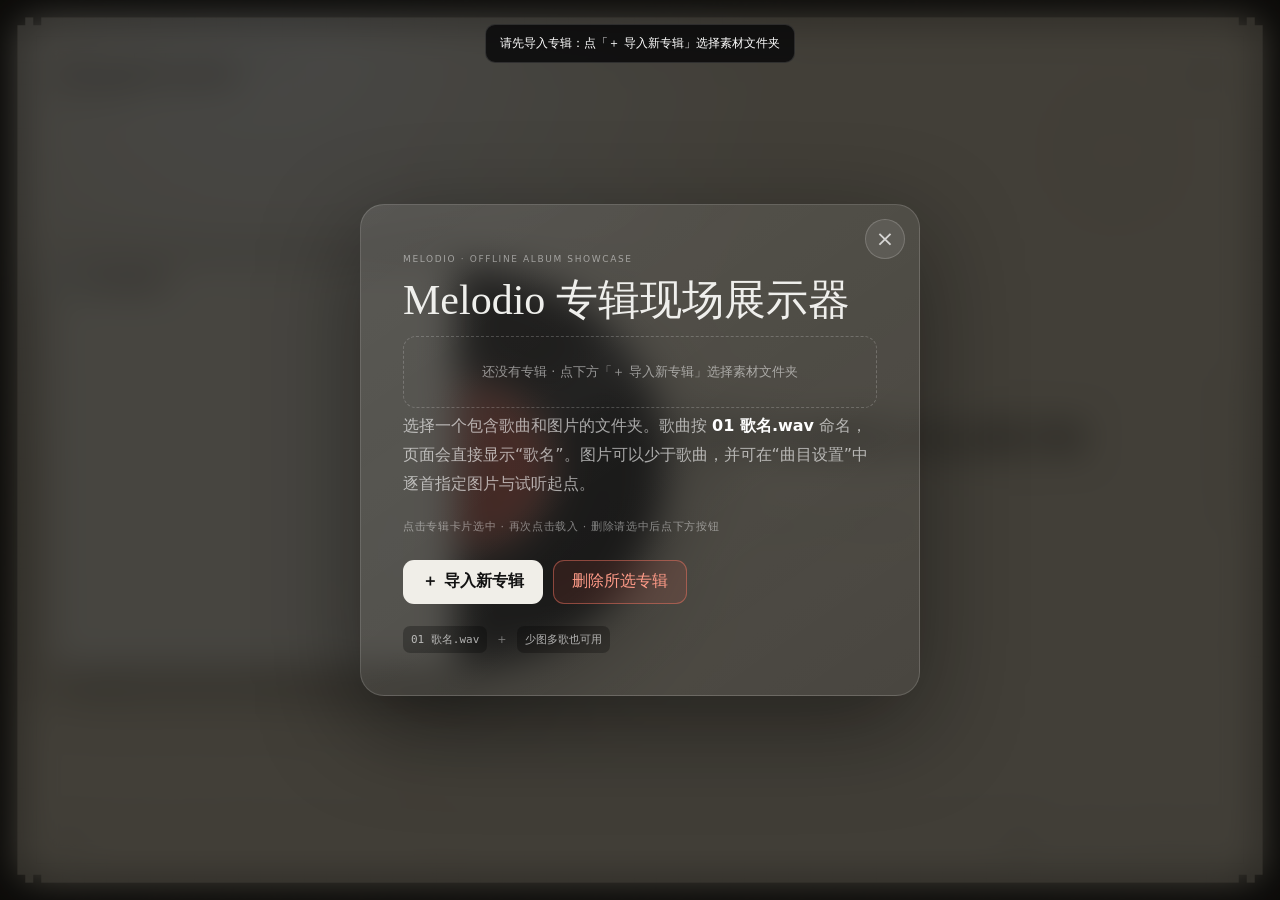
==== app/src/main/assets/www/index.html @ 20a8ea88 "v0.5.16: 项目去个人化,移除专辑名残留 - index.html 默认占位文本:錦夢痕/花漪 → UNNAMED ALBUM / TRACK 01 - web/README.md 去除《錦夢痕" ====
<!doctype html>
<html lang="zh-CN">
<head>
  <meta charset="utf-8" />
  <meta name="viewport" content="width=device-width, initial-scale=1" />
  <meta name="color-scheme" content="dark" />
  <title>Melodio · Album Showcase</title>
  <script>
    (() => {
      const params = new URLSearchParams(location.search);
      const mode = (params.get("performance") || "auto").toLowerCase();
      const android = /Android/i.test(navigator.userAgent || "");
      const enabled = mode === "1" || mode === "on" || mode === "mobile" || (mode === "auto" && android);
      document.documentElement.dataset.performance = enabled ? "mobile" : "full";
    })();
  </script>
  <link rel="stylesheet" href="styles.css" />
</head>
<body data-skin="stamp" data-clean="false">
  <main id="app" class="app" aria-live="polite">
    <canvas id="ambientCanvas" aria-hidden="true"></canvas>
    <div class="ambient-noise" aria-hidden="true"></div>
    <div class="background-image background-image-a" aria-hidden="true"></div>
    <div class="background-image background-image-b" aria-hidden="true"></div>
    <div class="background-veil" aria-hidden="true"></div>

    <section class="stage" aria-label="专辑试听舞台">
      <div class="stamp-decoration stamp-decoration-top">AIR MAIL · MUSIC ARCHIVE · 08 / 2026</div>
      <div class="stamp-decoration stamp-decoration-side">PRIVATE LISTENING COPY</div>
      <div class="film-perforation film-perforation-left" aria-hidden="true"></div>
      <div class="film-perforation film-perforation-right" aria-hidden="true"></div>
      <div class="glass-grid" aria-hidden="true"></div>
      <div id="spectrumRuler" class="spectrum-ruler" aria-hidden="true"></div>
      <div class="beat-halo" aria-hidden="true"></div>
      <div class="scan-glint" aria-hidden="true"></div>

      <header class="stage-header">
        <div class="brand-block">
          <span class="eyebrow">MELODIO · OFFLINE ALBUM SHOWCASE</span>
          <h1 id="albumTitle">UNNAMED ALBUM</h1>
          <span id="artistName" class="artist">YOUR NAME</span>
        </div>
        <div class="header-meta">
          <span id="skinName">邮票档案</span>
        </div>
      </header>

      <div class="composition">
        <div class="art-shell" id="artShell">
          <div class="vinyl-record" aria-hidden="true">
            <div class="vinyl-disc-spin">
              <div class="vinyl-grooves"></div>
              <div class="vinyl-reflection"></div>
              <div class="vinyl-label"><img id="vinylLabel" alt="" draggable="false" /></div>
              <div class="vinyl-spindle"></div>
            </div>
          </div>
          <div class="sleeve-shadow" aria-hidden="true"></div>
          <div class="art-frame art-frame-a">
            <img id="coverA" alt="当前歌曲图片" draggable="false" />
          </div>
          <div class="art-frame art-frame-b">
            <img id="coverB" alt="下一首歌曲图片" draggable="false" />
          </div>
          <div class="sleeve-edge" aria-hidden="true"></div>
          <div class="art-highlight" aria-hidden="true"></div>
          <div class="art-caption">
            <span id="archiveCode">ARCHIVE 001</span>
            <span id="imageModeText">VINYL EDITION</span>
          </div>
        </div>

        <div class="touch-album-panel" aria-label="曲目列表">
          <div class="touch-album-heading">
            <span class="touch-album-kicker">ALBUM / TRACK SELECT</span>
            <h2 id="panelAlbumTitle">UNNAMED ALBUM</h2>
            <div class="touch-now-playing">
              <span id="touchNowIndex">01</span>
              <strong id="touchNowTitle">TRACK 01</strong>
            </div>
          </div>
          <div id="trackList" class="touch-track-list" role="listbox" aria-label="点击曲目切换歌曲"></div>
          <div class="touch-hint">点按曲目播放 · 左右滑动封面切歌 · 点按封面暂停/继续</div>

          <div class="legacy-track-copy" aria-hidden="true">
            <span id="trackIndex">01</span><span id="trackTotal">/ 05</span>
            <span id="trackKicker">LISTENING FRAGMENT</span>
            <span id="trackTitle">TRACK 01</span><span id="trackSubtitle"></span>
            <span id="nextTrackTitle">花延奏</span>
          </div>
        </div>
      </div>

      <footer class="stage-footer">
        <div class="progress-block">
          <div class="progress-track"><i id="progressFill"></i></div>
          <div class="time-row">
            <span id="currentTime">00:00</span>
            <span id="durationTime">00:00</span>
          </div>
        </div>
        <div class="footer-note" id="footerNote">PRESS → TO CHANGE TRACK</div>
      </footer>
    </section>

    <!-- 左下/右下隐形热区：点击显隐底部控制面板 -->
    <button id="dockToggleLeft" class="dock-corner dock-corner-left" type="button" aria-label="显示控制面板"></button>
    <button id="dockToggleRight" class="dock-corner dock-corner-right" type="button" aria-label="显示控制面板"></button>

    <aside class="control-dock" aria-label="控制面板">
      <div class="control-row primary-controls">
        <button id="prevBtn" type="button" title="上一首（←）">←</button>
        <button id="playBtn" class="play-button" type="button" title="播放 / 暂停（空格）">PLAY</button>
        <button id="nextBtn" type="button" title="下一首（→）">→</button>
      </div>
      <div class="control-row skin-controls" role="group" aria-label="视觉皮肤">
        <button type="button" data-set-skin="stamp" class="active">邮票档案</button>
        <button type="button" data-set-skin="film">夜航胶片</button>
        <button type="button" data-set-skin="glass">玻璃潮汐</button>
      </div>
      <div class="control-row utility-controls">
        <button id="albumOverviewBtn" type="button">专辑</button>
        <button id="loadFolderBtn" type="button">选择素材文件夹</button>
        <button id="mappingBtn" type="button">曲目设置 G</button>
        <button id="motionBtn" type="button">动效：丰富 M</button>
        <button id="cleanBtn" type="button">干净模式 H</button>
      </div>
      <div class="shortcut-help">
        <span>空格 播放</span><span>← / → 切歌</span><span>↑ / ↓ 换皮肤</span><span>G 曲目设置</span><span>M 动效强度</span><span>H 隐藏控制</span>
      </div>
    </aside>

    <section id="welcome" class="welcome-panel" aria-labelledby="welcomeTitle">
      <div class="welcome-card">
        <button id="welcomeCloseBtn" class="welcome-close" type="button" aria-label="关闭">×</button>
        <span class="welcome-eyebrow">MELODIO · OFFLINE ALBUM SHOWCASE</span>
        <h2 id="welcomeTitle">Melodio 专辑现场展示器</h2>
        <div id="albumPicker" class="album-picker"></div>
        <p>选择一个包含歌曲和图片的文件夹。歌曲按 <b>01 歌名.wav</b> 命名，页面会直接显示“歌名”。图片可以少于歌曲，并可在“曲目设置”中逐首指定图片与试听起点。</p>
        <div class="album-hint">点击专辑卡片选中 · 再次点击载入 · 删除请选中后点下方按钮</div>
        <div class="welcome-actions">
          <button id="welcomeFolderBtn" class="primary" type="button">＋ 导入新专辑</button>
          <button id="welcomeDeleteBtn" class="danger" type="button">删除所选专辑</button>
        </div>
        <div class="format-tip">
          <code>01 歌名.wav</code><span>+</span><code>少图多歌也可用</code>
        </div>
      </div>
    </section>


    <section id="mappingPanel" class="mapping-panel" aria-hidden="true" aria-labelledby="mappingTitle">
      <div class="mapping-card">
        <header class="mapping-header">
          <div>
            <span class="mapping-eyebrow">TRACK · ARTWORK · START POINT</span>
            <h2 id="mappingTitle">曲目与试听起点</h2>
            <p>歌名固定读取音频文件名：<code>01 歌名.wav</code> → <b>歌名</b>。可逐首指定图片，并拖动“试听起点”决定切歌后从哪里开始播放。</p>
          </div>
          <button id="mappingCloseBtn" class="mapping-close" type="button" aria-label="关闭映射面板">×</button>
        </header>
        <div id="mappingList" class="mapping-list"></div>
        <footer class="mapping-footer">
          <button id="autoMapBtn" type="button">按连续章节自动分配</button>
          <button id="resetStartsBtn" type="button">全部起点归零</button>
          <span>快捷键 G 打开 / 关闭</span>
        </footer>
      </div>
    </section>
    <div id="dropOverlay" class="drop-overlay" aria-hidden="true">
      <strong>放下歌曲与图片文件</strong>
      <span>网页会按文件名前缀自动配对</span>
    </div>

    <div id="toast" class="toast" role="status"></div>
    <input id="folderInput" type="file" webkitdirectory directory multiple hidden />
    <audio id="audioA" preload="auto"></audio>
    <audio id="audioB" preload="auto"></audio>
    <audio id="previewAudio" preload="metadata"></audio>
  </main>

  <script src="app.js"></script>
</body>
</html>
---- app/src/main/assets/www/styles.css ----
:root {
  --energy: .16;
  --low: .12;
  --mid: .10;
  --high: .08;
  --accent: #c94f3d;
  --ink: #1f1c18;
  --muted: rgba(31, 28, 24, .58);
  --surface: #e8ddc7;
  --surface-2: #f4ecdc;
  --line: rgba(31, 28, 24, .26);
  --shadow: 0 28px 90px rgba(17, 12, 8, .34);
  --stage-pad: clamp(24px, 3.5vw, 64px);
  --ui-font: Inter, ui-sans-serif, system-ui, -apple-system, BlinkMacSystemFont, "Segoe UI", sans-serif;
  --display-font: "Times New Roman", "Songti SC", serif;
}

* { box-sizing: border-box; }
html, body { width: 100%; height: 100%; margin: 0; overflow: hidden; }
body {
  font-family: var(--ui-font);
  background: #0d0c0b;
  color: var(--ink);
  user-select: none;
}
button, input { font: inherit; }
button { -webkit-tap-highlight-color: transparent; }

.app {
  position: relative;
  width: 100vw;
  height: 100vh;
  min-width: 820px;
  min-height: 540px;
  overflow: hidden;
  isolation: isolate;
}

#ambientCanvas,
.background-image,
.background-veil,
.ambient-noise {
  position: absolute;
  inset: 0;
  width: 100%;
  height: 100%;
}
#ambientCanvas { z-index: -2; opacity: .72; }
.background-image {
  z-index: -5;
  background-position: center;
  background-size: cover;
  filter: blur(54px) saturate(.72);
  transform: scale(1.16);
  opacity: .4;
  transition: opacity 850ms ease, transform 7s ease;
}
.background-image-b { opacity: 0; }
.background-image.is-active { opacity: .42; transform: scale(1.11); }
.background-veil { z-index: -3; background: rgba(17, 12, 8, .56); }
.ambient-noise {
  z-index: 20;
  pointer-events: none;
  opacity: .055;
  mix-blend-mode: multiply;
  background-image: url("data:image/svg+xml,%3Csvg viewBox='0 0 180 180' xmlns='http://www.w3.org/2000/svg'%3E%3Cfilter id='n'%3E%3CfeTurbulence type='fractalNoise' baseFrequency='.9' numOctaves='4' stitchTiles='stitch'/%3E%3C/filter%3E%3Crect width='100%25' height='100%25' filter='url(%23n)' opacity='.8'/%3E%3C/svg%3E");
}

.stage {
  position: absolute;
  inset: clamp(16px, 2vw, 30px);
  display: grid;
  grid-template-rows: auto 1fr auto;
  padding: var(--stage-pad);
  overflow: hidden;
  box-shadow: var(--shadow);
  transition: background 600ms ease, color 600ms ease, border 600ms ease, clip-path 600ms ease;
}
.stage::before,
.stage::after {
  content: "";
  position: absolute;
  pointer-events: none;
}

.stage-header,
.stage-footer,
.composition { position: relative; z-index: 4; }
.stage-header {
  display: flex;
  align-items: flex-start;
  justify-content: space-between;
  gap: 24px;
}
.brand-block { display: grid; gap: 4px; }
.eyebrow,
.artist,
.header-meta,
.track-label,
.track-kicker,
.next-track-preview span,
.art-caption,
.footer-note {
  text-transform: uppercase;
  letter-spacing: .16em;
}
.eyebrow { font-size: 10px; opacity: .58; }
.brand-block h1 {
  margin: 0;
  font: 600 clamp(22px, 2.5vw, 40px)/1 var(--display-font);
  letter-spacing: -.02em;
}
.artist { font-size: 10px; opacity: .66; }
.header-meta {
  display: flex;
  gap: 18px;
  align-items: center;
  font-size: 10px;
  opacity: .7;
}

.composition {
  min-height: 0;
  display: grid;
  grid-template-columns: minmax(380px, 1.1fr) minmax(300px, .9fr);
  align-items: center;
  gap: clamp(36px, 5vw, 88px);
  padding: clamp(24px, 4vh, 56px) 0;
}

.art-shell {
  position: relative;
  width: min(56vh, 44vw);
  max-width: 720px;
  aspect-ratio: 1 / 1;
  justify-self: center;
  perspective: 1200px;
}
.art-frame {
  position: absolute;
  inset: 0;
  overflow: hidden;
  will-change: transform, opacity, filter;
  transform-origin: center;
}
.art-frame img {
  width: 100%;
  height: 100%;
  display: block;
  object-fit: cover;
  transform: scale(calc(1.02 + var(--low) * .055));
  transition: transform 7s cubic-bezier(.2,.7,.2,1), filter 800ms ease;
}
.art-frame-b { opacity: 0; pointer-events: none; }
.art-frame-a { opacity: 1; }
.art-highlight {
  position: absolute;
  inset: -3%;
  pointer-events: none;
  opacity: calc(.08 + var(--high) * .35);
}
.art-caption {
  position: absolute;
  left: 0;
  right: 0;
  bottom: -28px;
  display: flex;
  justify-content: space-between;
  font-size: 9px;
  opacity: .58;
}

.track-copy {
  align-self: center;
  display: grid;
  gap: clamp(20px, 3vh, 40px);
  max-width: 620px;
}
.track-index-wrap {
  display: flex;
  align-items: baseline;
  gap: 8px;
}
.track-label { font-size: 10px; opacity: .55; }
.track-index-wrap strong {
  font: 400 clamp(60px, 7vw, 118px)/.8 var(--display-font);
  letter-spacing: -.07em;
}
.track-index-wrap > span:last-child { font-size: 13px; opacity: .4; }
.track-text-stack { display: grid; gap: 12px; }
.track-kicker { font-size: 10px; opacity: .5; }
.track-copy h2 {
  margin: 0;
  max-width: 12ch;
  font: 500 clamp(34px, 4.6vw, 76px)/.94 var(--display-font);
  letter-spacing: -.045em;
  text-wrap: balance;
}
.track-copy p {
  margin: 0;
  max-width: 42ch;
  font-size: clamp(12px, 1.15vw, 17px);
  line-height: 1.75;
  opacity: .62;
}
.next-track-preview {
  display: grid;
  gap: 7px;
  padding-top: 18px;
  border-top: 1px solid var(--line);
}
.next-track-preview span { font-size: 9px; opacity: .45; }
.next-track-preview strong { font-size: 12px; letter-spacing: .04em; font-weight: 500; opacity: .75; }

.stage-footer {
  display: grid;
  grid-template-columns: minmax(240px, 1fr) auto;
  align-items: end;
  gap: 28px;
}
.progress-track {
  position: relative;
  /* 全局 box-sizing 是 border-box，这里必须改回 content-box，
     否则 height 1px + padding 26px 会把内容区压成 0，轨道和进度线都不渲染 */
  box-sizing: content-box;
  height: 1px; /* v0.5.8 加粗到 3px，现还原为最初 1px 细线（观感） */
  background: var(--track, rgba(255,255,255,.22));
  overflow: visible;
  /* 触摸/点击热区保持 27px(上下各 13px)，只影响交互不影响观感 */
  padding: 13px 0;
  margin: -13px 0;
  background-clip: content-box;
  touch-action: none;
  cursor: pointer;
}
.progress-track i {
  position: relative;
  display: block;
  width: 0;
  height: 100%;
  background: var(--accent);
  transition: width 120ms linear;
}
.progress-track i::after {
  content: "";
  position: absolute;
  right: -5px;
  top: 50%;
  transform: translateY(-50%);
  width: 11px;
  height: 11px;
  border-radius: 50%;
  background: var(--accent);
  box-shadow: 0 0 0 2px rgba(0,0,0,.4), 0 0 12px rgba(0,0,0,.45);
  /* 末端指针默认隐藏，仅按下/拖动进度条时显示 */
  opacity: 0;
  transition: opacity 150ms ease;
}
.progress-track.is-scrubbing i::after { opacity: 1; }
.progress-track.is-scrubbing i { transition: none; }
.time-row {
  display: flex;
  justify-content: space-between;
  margin-top: 8px;
  font: 11px/1 ui-monospace, SFMono-Regular, Consolas, monospace;
  opacity: .72;
}
.footer-note { font-size: 9px; opacity: .48; }

.stamp-decoration,
.film-perforation,
.glass-grid { display: none; }

/* ─────────────────────────────────────────────
   SKIN 01 · 邮票档案
   ───────────────────────────────────────────── */
body[data-skin="stamp"] {
  --accent: #b94a39;
  --ink: #252019;
  --muted: rgba(37,32,25,.58);
  --surface: #dfd1b8;
  --surface-2: #f1e8d7;
  --line: rgba(37,32,25,.25);
  --track: rgba(60,45,25,.32);
  --display-font: Georgia, "Songti SC", "Times New Roman", serif;
}
body[data-skin="stamp"] .stage {
  background:
    linear-gradient(90deg, rgba(74,55,34,.035) 1px, transparent 1px),
    linear-gradient(rgba(74,55,34,.035) 1px, transparent 1px),
    radial-gradient(circle at 20% 0%, rgba(255,255,255,.7), transparent 40%),
    var(--surface);
  background-size: 22px 22px, 22px 22px, auto, auto;
  border: 1px solid rgba(68,53,33,.24);
  clip-path: polygon(0 8px, 8px 8px, 8px 0, 16px 0, 16px 8px, 24px 8px, 24px 0, calc(100% - 24px) 0, calc(100% - 24px) 8px, calc(100% - 16px) 8px, calc(100% - 16px) 0, calc(100% - 8px) 0, calc(100% - 8px) 8px, 100% 8px, 100% calc(100% - 8px), calc(100% - 8px) calc(100% - 8px), calc(100% - 8px) 100%, calc(100% - 16px) 100%, calc(100% - 16px) calc(100% - 8px), calc(100% - 24px) calc(100% - 8px), calc(100% - 24px) 100%, 24px 100%, 24px calc(100% - 8px), 16px calc(100% - 8px), 16px 100%, 8px 100%, 8px calc(100% - 8px), 0 calc(100% - 8px));
}
body[data-skin="stamp"] .stage::before {
  inset: 18px;
  border: 1px solid rgba(37,32,25,.18);
}
body[data-skin="stamp"] .stage::after {
  width: 88px;
  height: 88px;
  right: 8%;
  top: 10%;
  border: 2px solid rgba(185,74,57,.5);
  border-radius: 50%;
  box-shadow: 0 0 0 7px var(--surface), 0 0 0 9px rgba(185,74,57,.24);
  opacity: .7;
  transform: rotate(-11deg);
}
body[data-skin="stamp"] .stamp-decoration { display: block; position: absolute; z-index: 3; font-size: 8px; letter-spacing: .2em; opacity: .36; }
body[data-skin="stamp"] .stamp-decoration-top { top: 29px; left: 50%; transform: translateX(-50%); }
body[data-skin="stamp"] .stamp-decoration-side { right: 25px; top: 50%; writing-mode: vertical-rl; transform: translateY(-50%); }
body[data-skin="stamp"] .art-shell { transform: rotate(-1.2deg); }
body[data-skin="stamp"] .art-frame {
  padding: clamp(12px, 1.2vw, 22px);
  background: var(--surface-2);
  box-shadow: 0 18px 48px rgba(51,39,25,.22), inset 0 0 0 1px rgba(37,32,25,.15);
}
body[data-skin="stamp"] .art-frame::before {
  content: "";
  position: absolute;
  inset: 6px;
  border: 1px dashed rgba(37,32,25,.25);
  pointer-events: none;
}
body[data-skin="stamp"] .art-highlight {
  background: linear-gradient(120deg, transparent 30%, rgba(255,255,255,.35) 50%, transparent 72%);
  transform: translateX(calc(-55% + var(--high) * 24%));
}
body[data-skin="stamp"] .track-index-wrap strong { color: var(--accent); }
body[data-skin="stamp"] .track-copy h2 { text-shadow: 0 1px 0 rgba(255,255,255,.45); }
body[data-skin="stamp"] .background-veil { background: rgba(31,23,15,.62); }

/* ─────────────────────────────────────────────
   SKIN 02 · 夜航胶片
   ───────────────────────────────────────────── */
body[data-skin="film"] {
  --accent: #f2b36b;
  --ink: #f4efe7;
  --muted: rgba(244,239,231,.58);
  --surface: #11100f;
  --surface-2: #191715;
  --line: rgba(244,239,231,.2);
  --track: rgba(255,255,255,.28);
  --display-font: "Arial Narrow", "Helvetica Neue", Arial, sans-serif;
}
body[data-skin="film"] .stage {
  background:
    radial-gradient(circle at 18% 22%, rgba(240,149,73,.10), transparent 30%),
    radial-gradient(circle at 85% 80%, rgba(92,119,153,.10), transparent 35%),
    #0e0d0c;
  border: 1px solid rgba(255,255,255,.12);
}
body[data-skin="film"] .stage::before {
  inset: 0;
  background: linear-gradient(90deg, rgba(255,152,70,.08), transparent 16%, transparent 84%, rgba(88,125,170,.08));
  mix-blend-mode: screen;
}
body[data-skin="film"] .stage::after {
  inset: 14px;
  border: 1px solid rgba(255,255,255,.07);
}
body[data-skin="film"] .film-perforation { display: block; position: absolute; top: 0; bottom: 0; width: 22px; opacity: .28; z-index: 2; background: radial-gradient(ellipse 7px 11px at center, transparent 45%, rgba(255,255,255,.65) 48%, rgba(255,255,255,.65) 68%, transparent 71%) center top / 22px 38px repeat-y; }
body[data-skin="film"] .film-perforation-left { left: 8px; }
body[data-skin="film"] .film-perforation-right { right: 8px; }
body[data-skin="film"] .composition { grid-template-columns: minmax(420px, 1.25fr) minmax(280px, .75fr); }
body[data-skin="film"] .art-shell { width: min(62vh, 51vw); aspect-ratio: 4 / 3; }
body[data-skin="film"] .art-frame {
  background: #090909;
  padding: 9px;
  border: 1px solid rgba(255,255,255,.16);
  box-shadow: 0 28px 110px rgba(0,0,0,.65);
}
body[data-skin="film"] .art-frame::after {
  content: "";
  position: absolute;
  inset: 9px;
  box-shadow: inset 0 0 80px rgba(0,0,0,.5);
  pointer-events: none;
}
body[data-skin="film"] .art-frame img { filter: contrast(1.04) saturate(.78) sepia(.08); }
body[data-skin="film"] .art-highlight {
  background: radial-gradient(circle at calc(15% + var(--mid) * 40%) 20%, rgba(255,189,110,.28), transparent 28%);
  mix-blend-mode: screen;
}
body[data-skin="film"] .brand-block h1,
body[data-skin="film"] .track-copy h2 { text-transform: uppercase; font-weight: 700; letter-spacing: -.055em; }
body[data-skin="film"] .track-copy h2 { max-width: 9ch; }
body[data-skin="film"] .track-index-wrap strong { color: transparent; -webkit-text-stroke: 1px rgba(244,239,231,.55); }
body[data-skin="film"] .track-kicker { color: var(--accent); opacity: .9; }
body[data-skin="film"] .background-image { filter: blur(72px) saturate(.7) brightness(.45); opacity: .32; }
body[data-skin="film"] .background-veil { background: rgba(0,0,0,.68); }
body[data-skin="film"] .ambient-noise { mix-blend-mode: screen; opacity: .075; }

/* ─────────────────────────────────────────────
   SKIN 03 · 玻璃潮汐
   ───────────────────────────────────────────── */
body[data-skin="glass"] {
  --accent: #bce7df;
  --ink: #edf6f6;
  --muted: rgba(237,246,246,.58);
  --surface: #101820;
  --surface-2: rgba(255,255,255,.08);
  --line: rgba(220,245,245,.18);
  --track: rgba(220,245,245,.28);
  --display-font: "Helvetica Neue", "PingFang SC", Arial, sans-serif;
}
body[data-skin="glass"] .stage {
  background:
    radial-gradient(circle at 18% 12%, rgba(95,196,191,.16), transparent 33%),
    radial-gradient(circle at 78% 85%, rgba(129,98,190,.18), transparent 34%),
    linear-gradient(135deg, rgba(11,21,29,.90), rgba(15,19,35,.86));
  border: 1px solid rgba(220,245,245,.16);
  border-radius: 26px;
  backdrop-filter: blur(26px) saturate(1.2);
}
body[data-skin="glass"] .stage::before {
  inset: 0;
  border-radius: 26px;
  background: linear-gradient(135deg, rgba(255,255,255,.15), transparent 21%, transparent 70%, rgba(173,131,255,.08));
  mask: linear-gradient(#000, transparent 45%);
}
body[data-skin="glass"] .stage::after {
  width: 43vw;
  height: 43vw;
  left: -14vw;
  bottom: -28vw;
  border: 1px solid rgba(188,231,223,.14);
  border-radius: 50%;
  box-shadow: 0 0 0 5vw rgba(188,231,223,.025), 0 0 0 10vw rgba(188,231,223,.018), 0 0 0 15vw rgba(188,231,223,.012);
  transform: scale(calc(1 + var(--low) * .08));
}
body[data-skin="glass"] .glass-grid {
  display: block;
  position: absolute;
  inset: 0;
  z-index: 1;
  opacity: .2;
  background-image: linear-gradient(rgba(220,245,245,.08) 1px, transparent 1px), linear-gradient(90deg, rgba(220,245,245,.08) 1px, transparent 1px);
  background-size: 54px 54px;
  mask-image: radial-gradient(circle at 60% 50%, #000, transparent 75%);
}
body[data-skin="glass"] .composition { grid-template-columns: minmax(360px, .95fr) minmax(360px, 1.05fr); }
body[data-skin="glass"] .art-shell { width: min(54vh, 41vw); }
body[data-skin="glass"] .art-frame {
  border-radius: 30px;
  padding: 12px;
  background: rgba(255,255,255,.075);
  border: 1px solid rgba(255,255,255,.18);
  box-shadow: 0 34px 120px rgba(0,0,0,.38), inset 0 1px 0 rgba(255,255,255,.18);
  backdrop-filter: blur(18px);
  transform: rotateY(-4deg) rotateX(2deg);
}
body[data-skin="glass"] .art-frame img { border-radius: 22px; filter: saturate(.92) contrast(1.02); }
body[data-skin="glass"] .art-highlight {
  border-radius: 30px;
  background: linear-gradient(120deg, transparent 26%, rgba(255,255,255,.18) 43%, transparent 58%), radial-gradient(circle at 20% 20%, rgba(108,227,212,.22), transparent 34%);
  transform: translateX(calc(-35% + var(--high) * 30%));
  mix-blend-mode: screen;
}
body[data-skin="glass"] .track-index-wrap strong { font-weight: 200; color: var(--accent); }
body[data-skin="glass"] .track-copy h2 { font-weight: 220; max-width: 11ch; }
body[data-skin="glass"] .track-kicker { color: var(--accent); opacity: .76; }
body[data-skin="glass"] .background-image { filter: blur(62px) saturate(1.25) brightness(.62); opacity: .54; }
body[data-skin="glass"] .background-veil { background: linear-gradient(130deg, rgba(3,13,17,.68), rgba(10,8,26,.58)); }
body[data-skin="glass"] .ambient-noise { opacity: .03; mix-blend-mode: screen; }

/* Track transitions */
body.is-transitioning .art-frame-a { animation: artOut 780ms cubic-bezier(.4,0,.2,1) forwards; }
body.is-transitioning .art-frame-b { animation: artIn 780ms cubic-bezier(.2,.7,.15,1) forwards; }
body.is-transitioning .track-copy { animation: copySwap 780ms ease both; }
body[data-skin="stamp"].is-transitioning .art-frame-a { animation-name: stampOut; }
body[data-skin="stamp"].is-transitioning .art-frame-b { animation-name: stampIn; }
body[data-skin="film"].is-transitioning .art-frame-a { animation-name: filmOut; }
body[data-skin="film"].is-transitioning .art-frame-b { animation-name: filmIn; }
body[data-skin="glass"].is-transitioning .art-frame-a { animation-name: glassOut; }
body[data-skin="glass"].is-transitioning .art-frame-b { animation-name: glassIn; }

@keyframes artOut { to { opacity: 0; transform: scale(.96); filter: blur(12px); } }
@keyframes artIn { from { opacity: 0; transform: scale(1.08); filter: blur(14px); } to { opacity: 1; transform: scale(1); filter: blur(0); } }
@keyframes copySwap { 0%,100% { transform: translateY(0); opacity: 1; } 42% { transform: translateY(-12px); opacity: 0; } 55% { transform: translateY(14px); opacity: 0; } }
@keyframes stampOut { to { opacity: 0; transform: translate(-5%, 3%) rotate(-3deg) scale(.94); filter: sepia(.35) blur(5px); } }
@keyframes stampIn { from { opacity: 0; transform: translate(7%, -5%) rotate(3deg) scale(1.05); filter: sepia(.45) blur(4px); } to { opacity: 1; transform: none; filter: none; } }
@keyframes filmOut { 45% { opacity: 1; filter: brightness(1.9) contrast(.7); } to { opacity: 0; transform: translateX(-5%) scale(1.04); filter: brightness(.2) blur(8px); } }
@keyframes filmIn { from { opacity: 0; transform: translateX(5%) scale(1.06); filter: brightness(2.2) blur(7px); } to { opacity: 1; transform: none; filter: none; } }
@keyframes glassOut { to { opacity: 0; transform: rotateY(10deg) translateX(-5%) scale(.92); filter: blur(13px); } }
@keyframes glassIn { from { opacity: 0; transform: rotateY(-12deg) translateX(8%) scale(1.08); filter: blur(16px); } to { opacity: 1; transform: rotateY(-4deg) rotateX(2deg); filter: none; } }

/* Control UI */
.control-dock {
  position: absolute;
  z-index: 50;
  left: 50%;
  bottom: 18px;
  transform: translateX(-50%);
  width: min(950px, calc(100vw - 50px));
  padding: 12px 14px 10px;
  display: flex;
  flex-direction: column;
  align-items: center;
  gap: 8px;
  color: #f4f4f2;
  background: rgba(10,10,10,.78);
  border: 1px solid rgba(255,255,255,.13);
  border-radius: 18px;
  box-shadow: 0 18px 60px rgba(0,0,0,.38);
  backdrop-filter: blur(24px) saturate(1.2);
  transition: opacity 260ms ease, transform 260ms ease;
}
.control-row { display: flex; align-items: center; justify-content: center; gap: 6px; }
.control-dock button {
  min-height: 34px;
  border: 1px solid rgba(255,255,255,.12);
  border-radius: 9px;
  padding: 0 12px;
  color: rgba(255,255,255,.74);
  background: rgba(255,255,255,.055);
  cursor: pointer;
  transition: 180ms ease;
}
.control-dock button:hover { color: #fff; background: rgba(255,255,255,.12); transform: translateY(-1px); }
.control-dock button:active { transform: translateY(0) scale(.97); }
.primary-controls .play-button { min-width: 78px; color: #111; background: #f2f0ea; border-color: transparent; font-weight: 700; }
.skin-controls { justify-self: center; }
.skin-controls button.active { color: #fff; background: rgba(255,255,255,.15); box-shadow: inset 0 0 0 1px rgba(255,255,255,.12); }
.utility-controls { justify-self: end; }
.shortcut-help { grid-column: 1 / -1; display: flex; justify-content: center; gap: 22px; font-size: 9px; letter-spacing: .08em; color: rgba(255,255,255,.42); }

body[data-clean="true"] .control-dock {
  opacity: 0;
  pointer-events: none;
  transform: translate(-50%, 18px);
}
body[data-clean="true"] { cursor: none; }
body[data-clean="true"] .stage { inset: 0; border-radius: 0; }
body[data-clean="true"] .stage-footer { padding-bottom: 0; }

/* Welcome & drop */
.welcome-panel,
.drop-overlay {
  position: absolute;
  inset: 0;
  z-index: 80;
  display: grid;
  place-items: center;
  background: rgba(6,7,8,.72);
  backdrop-filter: blur(18px);
  transition: opacity 320ms ease, visibility 320ms ease;
}
.welcome-panel.is-hidden { opacity: 0; visibility: hidden; pointer-events: none; }
.welcome-card {
  width: min(560px, calc(100vw - 48px));
  padding: 42px;
  color: #efefec;
  background: linear-gradient(145deg, rgba(255,255,255,.1), rgba(255,255,255,.045));
  border: 1px solid rgba(255,255,255,.15);
  border-radius: 24px;
  box-shadow: 0 28px 100px rgba(0,0,0,.45);
}
.welcome-eyebrow { font-size: 9px; letter-spacing: .18em; color: rgba(255,255,255,.48); }
.welcome-card h2 { margin: 12px 0 14px; font: 500 42px/1.05 var(--display-font); }
.welcome-card p { margin: 0; line-height: 1.8; color: rgba(255,255,255,.62); }
.welcome-card b { color: #fff; }
.welcome-actions { display: flex; gap: 10px; margin-top: 26px; }
.welcome-actions button {
  min-height: 44px;
  padding: 0 18px;
  border-radius: 11px;
  border: 1px solid rgba(255,255,255,.15);
  color: #fff;
  background: rgba(255,255,255,.08);
  cursor: pointer;
}
.welcome-actions button.primary { color: #121212; background: #f0eee8; border-color: transparent; font-weight: 700; }
.welcome-actions button.danger {
  color: #ff9b88;
  border-color: rgba(255,120,100,.45);
  background: rgba(255,90,70,.1);
}
.welcome-actions button.danger:hover:not(:disabled) { background: rgba(255,90,70,.2); }
.welcome-actions button:disabled { opacity: .4; cursor: default; }
.format-tip { margin-top: 22px; display: flex; gap: 10px; align-items: center; color: rgba(255,255,255,.4); font-size: 11px; }
.format-tip code { padding: 6px 8px; border-radius: 7px; background: rgba(0,0,0,.28); color: rgba(255,255,255,.65); }
.drop-overlay { opacity: 0; visibility: hidden; pointer-events: none; color: white; text-align: center; }
.drop-overlay.is-visible { opacity: 1; visibility: visible; }
.drop-overlay strong { font-size: 32px; }
.drop-overlay span { margin-top: 10px; opacity: .6; }

.toast {
  position: absolute;
  z-index: 100;
  top: 24px;
  left: 50%;
  transform: translate(-50%, -14px);
  padding: 10px 14px;
  color: #fff;
  background: rgba(7,7,8,.82);
  border: 1px solid rgba(255,255,255,.13);
  border-radius: 10px;
  font-size: 12px;
  opacity: 0;
  pointer-events: none;
  transition: 220ms ease;
}
.toast.is-visible { opacity: 1; transform: translate(-50%, 0); }

@media (max-width: 1100px) {
  .control-dock { grid-template-columns: auto 1fr; }
  .shortcut-help { display: none; }
  .composition { gap: 34px; }
  .track-copy h2 { font-size: clamp(32px, 4.4vw, 58px); }
}

@media (max-aspect-ratio: 4/3) {
  .app { min-width: 650px; }
  .composition { grid-template-columns: 1fr 1fr; }
  .art-shell { width: min(48vh, 47vw); }
  body[data-skin="film"] .art-shell { width: min(48vh, 48vw); }
}

/* ─────────────────────────────────────────────
   V1.1 · Audio-reactive performance layer
   ───────────────────────────────────────────── */
:root {
  --impact: 0;
  --flux: 0;
  --motion: 1;
  --track-hue: 0deg;
}

#ambientCanvas {
  z-index: 2;
  opacity: calc(.34 + var(--energy) * .34);
  pointer-events: none;
  mix-blend-mode: normal;
}

.stage-header,
.stage-footer,
.composition { z-index: 5; }

.background-image {
  transform:
    translate3d(calc((var(--mid) - .12) * 18px), calc((var(--high) - .08) * -14px), 0)
    scale(calc(1.105 + var(--low) * .16));
  filter: blur(calc(54px - var(--impact) * 7px)) saturate(calc(.72 + var(--mid) * .62)) hue-rotate(var(--track-hue));
  transition: opacity 850ms ease;
}
.background-image.is-active { transform: translate3d(0,0,0) scale(calc(1.08 + var(--low) * .17)); }

.art-shell {
  transform:
    translate3d(calc(var(--mid) * 7px), calc(var(--energy) * -9px), 0)
    rotate(calc((var(--high) - .1) * .7deg));
  transition: transform 120ms linear;
}
.art-shell::before,
.art-shell::after {
  content: "";
  position: absolute;
  pointer-events: none;
  z-index: -1;
  border-radius: 50%;
}
.art-shell::before {
  inset: -8%;
  border: 1px solid color-mix(in srgb, var(--accent) calc(14% + var(--mid) * 22%), transparent);
  transform: scale(calc(.94 + var(--low) * .16)) rotate(calc(var(--high) * 9deg));
  opacity: calc(.18 + var(--energy) * .24);
}
.art-shell::after {
  inset: -16%;
  border: 1px dashed color-mix(in srgb, var(--accent) calc(10% + var(--high) * 18%), transparent);
  transform: scale(calc(.9 + var(--impact) * .2)) rotate(calc(var(--mid) * -14deg));
  opacity: calc(.08 + var(--flux) * .28);
}

.art-frame img {
  --img-x: 0%;
  --img-y: 0%;
  --img-scale: 1.035;
  --img-rotate: 0deg;
  transform:
    translate3d(
      calc(var(--img-x) + var(--mid) * 1.6%),
      calc(var(--img-y) - var(--energy) * 1.2%),
      0
    )
    scale(calc(var(--img-scale) + var(--low) * .075 + var(--impact) * .018))
    rotate(calc(var(--img-rotate) + var(--high) * .35deg));
  filter:
    saturate(calc(.91 + var(--mid) * .34))
    contrast(calc(1.01 + var(--impact) * .08))
    brightness(calc(.98 + var(--energy) * .08));
  transition: object-position 900ms ease, filter 120ms linear;
  will-change: transform, filter;
}

.track-copy {
  transform: translate3d(calc(var(--mid) * 5px), calc(var(--energy) * -3px), 0);
  transition: transform 120ms linear;
}
.track-copy h2 {
  text-shadow: 0 calc(var(--impact) * 5px) calc(10px + var(--impact) * 20px) color-mix(in srgb, var(--accent) 28%, transparent);
  transform: scale(calc(1 + var(--impact) * .012));
  transform-origin: left center;
}
.track-index-wrap strong {
  transform: translateY(calc(var(--low) * -5px));
  filter: drop-shadow(0 0 calc(var(--impact) * 20px) color-mix(in srgb, var(--accent) 42%, transparent));
}
.progress-track i {
  box-shadow: 0 0 calc(4px + var(--high) * 18px) color-mix(in srgb, var(--accent) 72%, transparent);
}

.spectrum-ruler {
  position: absolute;
  z-index: 3;
  pointer-events: none;
  display: grid;
  grid-template-columns: repeat(48, minmax(1px, 1fr));
  align-items: end;
  gap: clamp(2px, .25vw, 6px);
  height: clamp(56px, 10vh, 112px);
  opacity: calc(.4 + var(--energy) * .42);
  mask-image: linear-gradient(90deg, transparent, #000 8%, #000 92%, transparent);
}
.spectrum-ruler i {
  display: block;
  width: 100%;
  height: 100%;
  min-width: 1px;
  transform: scaleY(.05);
  transform-origin: bottom;
  transition: transform 55ms linear, opacity 70ms linear;
}
.beat-halo,
.scan-glint {
  position: absolute;
  z-index: 3;
  pointer-events: none;
}
.beat-halo {
  width: min(48vw, 720px);
  aspect-ratio: 1;
  left: -12vw;
  bottom: -27vw;
  border-radius: 50%;
  border: 1px solid color-mix(in srgb, var(--accent) 38%, transparent);
  box-shadow:
    0 0 0 calc(3vw + var(--low) * 2vw) color-mix(in srgb, var(--accent) 5%, transparent),
    0 0 calc(80px + var(--impact) * 150px) color-mix(in srgb, var(--accent) 12%, transparent);
  transform: scale(calc(.84 + var(--low) * .28 + var(--impact) * .08));
  opacity: calc(.14 + var(--energy) * .23);
}
.scan-glint {
  inset: -20%;
  background: linear-gradient(112deg, transparent 38%, color-mix(in srgb, var(--accent) 22%, transparent) 49%, transparent 57%);
  transform: translateX(calc(-48% + var(--high) * 74%));
  opacity: calc(.04 + var(--flux) * .22);
  mix-blend-mode: screen;
}

body[data-skin="stamp"] #ambientCanvas { mix-blend-mode: multiply; opacity: calc(.3 + var(--energy) * .28); }
body[data-skin="stamp"] .spectrum-ruler {
  left: 7%;
  right: 7%;
  bottom: 10%;
  height: clamp(48px, 8vh, 86px);
  transform: rotate(-.7deg);
  opacity: calc(.22 + var(--energy) * .36);
}
body[data-skin="stamp"] .spectrum-ruler i {
  background: repeating-linear-gradient(to top, rgba(63,44,31,.76) 0 1px, transparent 1px 4px);
  border-top: 1px solid rgba(185,74,57,.5);
}
body[data-skin="stamp"] .art-shell {
  transform: translate3d(calc(var(--mid) * 6px), calc(var(--energy) * -8px), 0) rotate(calc(-1.2deg + var(--high) * .8deg));
}
body[data-skin="stamp"] .stamp-decoration-top {
  transform: translateX(-50%) translateY(calc(var(--high) * 4px));
  letter-spacing: calc(.2em + var(--mid) * .05em);
}

body[data-skin="film"] #ambientCanvas { mix-blend-mode: screen; opacity: calc(.42 + var(--energy) * .34); }
body[data-skin="film"] .spectrum-ruler {
  left: 4%;
  right: 4%;
  bottom: 9%;
  height: clamp(72px, 14vh, 150px);
  opacity: calc(.3 + var(--energy) * .48);
  gap: clamp(1px, .18vw, 4px);
}
body[data-skin="film"] .spectrum-ruler i {
  background: linear-gradient(to top, rgba(242,179,107,.1), rgba(242,179,107,.86));
  box-shadow: 0 0 calc(2px + var(--high) * 8px) rgba(242,179,107,.45);
}
body[data-skin="film"] .stage {
  filter: brightness(calc(.96 + var(--impact) * .08));
}
body[data-skin="film"] .art-frame {
  transform: translate3d(calc(var(--mid) * -4px), calc(var(--energy) * -5px), 0) rotate(calc(var(--high) * -.35deg));
}
body[data-skin="film"] .film-perforation {
  background-position-y: calc(var(--energy) * 34px);
  filter: brightness(calc(.8 + var(--high) * .8));
}
body[data-skin="film"] .scan-glint { opacity: calc(.06 + var(--flux) * .34 + var(--impact) * .1); }

body[data-skin="glass"] #ambientCanvas { mix-blend-mode: screen; opacity: calc(.48 + var(--energy) * .32); }
body[data-skin="glass"] .spectrum-ruler {
  width: min(38vw, 640px);
  right: 5%;
  bottom: 15%;
  height: clamp(90px, 17vh, 190px);
  transform: skewX(-8deg) perspective(600px) rotateX(12deg);
  opacity: calc(.26 + var(--energy) * .48);
}
body[data-skin="glass"] .spectrum-ruler i {
  border-radius: 999px 999px 0 0;
  background: linear-gradient(to top, rgba(188,231,223,.04), rgba(188,231,223,.88));
  box-shadow: 0 0 calc(3px + var(--high) * 12px) rgba(188,231,223,.38);
}
body[data-skin="glass"] .glass-grid {
  background-position: calc(var(--mid) * 18px) calc(var(--energy) * -14px);
  background-size: calc(54px + var(--low) * 12px) calc(54px + var(--low) * 12px);
  opacity: calc(.14 + var(--high) * .22);
}
body[data-skin="glass"] .art-frame {
  transform:
    rotateY(calc(-4deg + var(--mid) * 5deg))
    rotateX(calc(2deg + var(--energy) * 2deg))
    translateY(calc(var(--low) * -6px));
}
body[data-skin="glass"] .beat-halo {
  left: -8vw;
  bottom: -20vw;
  opacity: calc(.2 + var(--energy) * .32);
}

body.is-shared-art-transition .art-frame-a { animation-duration: 650ms; }
body.is-shared-art-transition .art-frame-b { animation-duration: 650ms; }
body[data-skin="stamp"].is-shared-art-transition .art-frame-a { animation-name: sharedStampOut; }
body[data-skin="stamp"].is-shared-art-transition .art-frame-b { animation-name: sharedStampIn; }
body[data-skin="film"].is-shared-art-transition .art-frame-a { animation-name: sharedFilmOut; }
body[data-skin="film"].is-shared-art-transition .art-frame-b { animation-name: sharedFilmIn; }
body[data-skin="glass"].is-shared-art-transition .art-frame-a { animation-name: sharedGlassOut; }
body[data-skin="glass"].is-shared-art-transition .art-frame-b { animation-name: sharedGlassIn; }

@keyframes sharedStampOut {
  0% { opacity: 1; filter: none; }
  58% { opacity: .16; transform: scale(.98) rotate(-1.8deg); filter: sepia(.4) contrast(1.2); }
  100% { opacity: 0; transform: scale(.96) rotate(-2.2deg); }
}
@keyframes sharedStampIn {
  0% { opacity: 0; transform: scale(1.13) rotate(1.1deg); filter: sepia(.35) blur(3px); }
  52% { opacity: .18; }
  100% { opacity: 1; transform: none; filter: none; }
}
@keyframes sharedFilmOut {
  0% { opacity: 1; filter: none; }
  42% { opacity: 1; filter: brightness(2.35) contrast(.62); }
  100% { opacity: 0; transform: scale(1.07); filter: brightness(.2) blur(4px); }
}
@keyframes sharedFilmIn {
  0% { opacity: 0; transform: scale(1.18); filter: brightness(2.5) blur(5px); }
  55% { opacity: .35; }
  100% { opacity: 1; transform: none; filter: none; }
}
@keyframes sharedGlassOut {
  to { opacity: 0; transform: translateX(-4%) rotateY(13deg) scale(.94); filter: blur(12px) saturate(1.4); }
}
@keyframes sharedGlassIn {
  from { opacity: 0; transform: translateX(7%) rotateY(-15deg) scale(1.12); filter: blur(15px) hue-rotate(18deg); }
  to { opacity: 1; transform: rotateY(-4deg) rotateX(2deg); filter: none; }
}

@media (prefers-reduced-motion: reduce) {
  .spectrum-ruler i { transition: none; }
}

/* Control panel stays readable after adding motion controls. */
.control-dock {
  width: min(1280px, calc(100vw - 36px));
  grid-template-columns: auto auto 1fr;
}
.control-dock button,
.skin-controls button,
.utility-controls button { white-space: nowrap; }
.utility-controls { justify-self: end; flex-wrap: nowrap; }
.spectrum-ruler::before {
  content: "LIVE FFT · 48 LOG BANDS";
  position: absolute;
  top: -17px;
  left: 0;
  font: 8px/1 ui-monospace, SFMono-Regular, Consolas, monospace;
  letter-spacing: .16em;
  opacity: calc(.34 + var(--high) * .32);
  white-space: nowrap;
}
body[data-skin="stamp"] .spectrum-ruler {
  left: 58%;
  right: 7%;
  bottom: 12%;
  height: clamp(62px, 11vh, 116px);
}
body[data-skin="film"] .spectrum-ruler::before { color: rgba(242,179,107,.82); }
body[data-skin="glass"] .spectrum-ruler::before { color: rgba(188,231,223,.82); }

@media (max-width: 1280px) {
  .control-dock { grid-template-columns: auto 1fr; width: min(1040px, calc(100vw - 30px)); }
}

/* ─────────────────────────────────────────────
   V1.2 · Flat sleeve + rotating vinyl + mapping editor
   ───────────────────────────────────────────── */
.composition {
  grid-template-columns: minmax(520px, 1.18fr) minmax(320px, .82fr);
  gap: clamp(42px, 5vw, 92px);
}

.art-shell,
body[data-skin="stamp"] .art-shell,
body[data-skin="film"] .art-shell,
body[data-skin="glass"] .art-shell {
  width: min(61vh, 52vw);
  max-width: 820px;
  aspect-ratio: 1.34 / 1;
  transform: none !important;
  perspective: none;
  transition: none;
}

.art-shell::before,
.art-shell::after { display: none !important; }

.vinyl-record {
  position: absolute;
  z-index: 1;
  top: 50%;
  right: 0;
  width: 69%;
  aspect-ratio: 1;
  transform: translateY(-50%);
  border-radius: 50%;
  filter: drop-shadow(0 30px 44px rgba(0,0,0,.34));
}
.vinyl-disc-spin {
  position: absolute;
  inset: 0;
  overflow: hidden;
  border-radius: 50%;
  background:
    radial-gradient(circle at center, transparent 0 17%, rgba(7,7,8,.98) 17.3% 18%, transparent 18.3%),
    repeating-radial-gradient(circle at center, rgba(255,255,255,.055) 0 1px, rgba(7,7,8,.98) 1.5px 4px),
    radial-gradient(circle at 33% 28%, #45464a 0, #191a1d 28%, #070708 72%, #1a1a1d 100%);
  box-shadow:
    inset 0 0 0 1px rgba(255,255,255,.18),
    inset 0 0 46px rgba(255,255,255,.045),
    0 0 0 1px rgba(0,0,0,.7);
  animation: vinylSpin 8.2s linear infinite;
  animation-play-state: paused;
  will-change: transform;
}
body.is-playing .vinyl-disc-spin { animation-play-state: running; }
@keyframes vinylSpin { to { transform: rotate(360deg); } }

.vinyl-grooves,
.vinyl-reflection,
.vinyl-label,
.vinyl-spindle { position: absolute; border-radius: 50%; }
.vinyl-grooves {
  inset: 4.5%;
  border: 1px solid rgba(255,255,255,.055);
  box-shadow:
    0 0 0 11px rgba(255,255,255,.018),
    0 0 0 22px rgba(255,255,255,.014),
    0 0 0 35px rgba(255,255,255,.012),
    0 0 0 49px rgba(255,255,255,.01),
    0 0 0 66px rgba(255,255,255,.009);
}
.vinyl-reflection {
  inset: -6%;
  background:
    conic-gradient(from 18deg,
      transparent 0 7%, rgba(255,255,255,.18) 10%, transparent 15% 36%,
      rgba(255,255,255,.075) 42%, transparent 48% 68%,
      rgba(255,255,255,.13) 73%, transparent 79% 100%);
  mask: radial-gradient(circle, transparent 0 24%, #000 25% 92%, transparent 93%);
  opacity: .72;
  mix-blend-mode: screen;
}
.vinyl-label {
  z-index: 3;
  width: 35%;
  aspect-ratio: 1;
  left: 50%;
  top: 50%;
  transform: translate(-50%, -50%);
  overflow: hidden;
  background: var(--accent);
  border: 3px solid rgba(238,235,225,.78);
  box-shadow: 0 0 0 1px rgba(0,0,0,.48), 0 4px 16px rgba(0,0,0,.28);
}
.vinyl-label img {
  width: 100%;
  height: 100%;
  display: block;
  object-fit: cover;
  transform: scale(1.04);
}
.vinyl-label::after {
  content: "";
  position: absolute;
  inset: 0;
  background: radial-gradient(circle at 34% 24%, rgba(255,255,255,.2), transparent 38%);
  pointer-events: none;
}
.vinyl-spindle {
  z-index: 4;
  width: 3.4%;
  aspect-ratio: 1;
  left: 50%;
  top: 50%;
  transform: translate(-50%, -50%);
  background: #ece9df;
  border: 1px solid rgba(0,0,0,.45);
  box-shadow: 0 1px 4px rgba(0,0,0,.5);
}

.sleeve-shadow {
  position: absolute;
  z-index: 2;
  left: 1.5%;
  top: 50%;
  width: 74%;
  aspect-ratio: 1;
  transform: translateY(-48%);
  background: rgba(0,0,0,.35);
  filter: blur(24px);
  opacity: .55;
}

.art-frame,
body[data-skin="stamp"] .art-frame,
body[data-skin="film"] .art-frame,
body[data-skin="glass"] .art-frame {
  inset: auto;
  z-index: 4;
  left: 0;
  top: 50%;
  width: 74%;
  height: auto;
  aspect-ratio: 1;
  transform: translateY(-50%) !important;
  transform-origin: center;
  border-radius: 0;
}
.art-frame img,
body[data-skin="film"] .art-frame img,
body[data-skin="glass"] .art-frame img {
  --img-x: 0%;
  --img-y: 0%;
  --img-scale: 1;
  --img-rotate: 0deg;
  width: 100%;
  height: 100%;
  object-fit: cover;
  transform: none !important;
  filter: none;
  transition: object-position 420ms ease, filter 420ms ease;
  will-change: opacity, filter;
}
body[data-skin="film"] .art-frame img { filter: contrast(1.035) saturate(.88); }
body[data-skin="glass"] .art-frame img { border-radius: 19px; filter: saturate(.96) contrast(1.025); }
body[data-skin="glass"] .art-frame { border-radius: 25px; }
body[data-skin="stamp"] .art-frame { padding: clamp(9px, .85vw, 15px); }
body[data-skin="stamp"] .art-frame::before { inset: 5px; }

.sleeve-edge {
  position: absolute;
  z-index: 5;
  pointer-events: none;
  left: 74%;
  top: 50%;
  width: 9px;
  height: 72%;
  transform: translate(-100%, -50%);
  background: linear-gradient(90deg, rgba(0,0,0,.2), rgba(255,255,255,.13), transparent);
  opacity: .55;
}
.art-highlight {
  z-index: 6;
  inset: auto;
  left: 0;
  top: 50%;
  width: 74%;
  aspect-ratio: 1;
  transform: translateY(-50%) !important;
  opacity: calc(.035 + var(--high) * .12);
}
.art-caption { right: 26%; bottom: -25px; }

/* Skin-specific record treatment. */
body[data-skin="stamp"] .vinyl-disc-spin {
  background:
    radial-gradient(circle at center, transparent 0 17%, #17120f 17.4% 18.2%, transparent 18.5%),
    repeating-radial-gradient(circle at center, rgba(228,205,168,.07) 0 1px, rgba(21,16,13,.98) 1.5px 4px),
    radial-gradient(circle at 34% 28%, #56473d 0, #231b17 28%, #0b0908 74%, #2b211c 100%);
}
body[data-skin="stamp"] .vinyl-label { border-color: #e8d9bd; }
body[data-skin="film"] .vinyl-disc-spin { animation-duration: 6.8s; }
body[data-skin="film"] .vinyl-reflection { opacity: .9; }
body[data-skin="glass"] .vinyl-disc-spin {
  background:
    radial-gradient(circle at center, transparent 0 17%, #112426 17.4% 18.2%, transparent 18.5%),
    repeating-radial-gradient(circle at center, rgba(188,231,223,.08) 0 1px, rgba(4,12,16,.98) 1.5px 4px),
    radial-gradient(circle at 33% 27%, #284b50 0, #10232a 28%, #050b10 72%, #142f36 100%);
  box-shadow: inset 0 0 0 1px rgba(188,231,223,.3), 0 0 45px rgba(116,225,215,.12);
}
body[data-skin="glass"] .vinyl-label { border-color: rgba(220,249,244,.88); }

/* Keep artwork visually stable: FFT remains in the background, waveform and ruler. */
body[data-skin="stamp"] .art-shell,
body[data-skin="film"] .art-shell,
body[data-skin="glass"] .art-shell,
body[data-skin="film"] .art-frame,
body[data-skin="glass"] .art-frame { transform: none !important; }
body[data-skin="stamp"] .art-frame,
body[data-skin="film"] .art-frame,
body[data-skin="glass"] .art-frame { transform: translateY(-50%) !important; }

/* Fast decoded image crossfade; no tilt or FFT-driven shake. */
body[data-skin="stamp"].is-transitioning .art-frame-a,
body[data-skin="film"].is-transitioning .art-frame-a,
body[data-skin="glass"].is-transitioning .art-frame-a,
body[data-skin="stamp"].is-shared-art-transition .art-frame-a,
body[data-skin="film"].is-shared-art-transition .art-frame-a,
body[data-skin="glass"].is-shared-art-transition .art-frame-a {
  animation: sleeveFadeOut 580ms cubic-bezier(.22,.7,.25,1) both !important;
}
body[data-skin="stamp"].is-transitioning .art-frame-b,
body[data-skin="film"].is-transitioning .art-frame-b,
body[data-skin="glass"].is-transitioning .art-frame-b,
body[data-skin="stamp"].is-shared-art-transition .art-frame-b,
body[data-skin="film"].is-shared-art-transition .art-frame-b,
body[data-skin="glass"].is-shared-art-transition .art-frame-b {
  animation: sleeveFadeIn 580ms cubic-bezier(.22,.7,.25,1) both !important;
}
@keyframes sleeveFadeOut {
  0% { opacity: 1; filter: none; }
  52% { opacity: .18; filter: blur(2px) brightness(1.08); }
  100% { opacity: 0; filter: blur(5px); }
}
@keyframes sleeveFadeIn {
  0% { opacity: 0; filter: blur(6px) brightness(1.12); }
  46% { opacity: .42; }
  100% { opacity: 1; filter: none; }
}

/* Mapping editor */
.mapping-panel {
  position: absolute;
  inset: 0;
  z-index: 92;
  display: grid;
  place-items: center;
  padding: 28px;
  color: #f4f3ef;
  background: rgba(5,6,8,.76);
  backdrop-filter: blur(22px) saturate(1.1);
  opacity: 0;
  visibility: hidden;
  pointer-events: none;
  transition: opacity 220ms ease, visibility 220ms ease;
}
.mapping-panel.is-open { opacity: 1; visibility: visible; pointer-events: auto; }
.mapping-card {
  width: min(1020px, calc(100vw - 56px));
  max-height: min(790px, calc(100vh - 56px));
  display: grid;
  grid-template-rows: auto minmax(0, 1fr) auto;
  overflow: hidden;
  border: 1px solid rgba(255,255,255,.14);
  border-radius: 24px;
  background: linear-gradient(145deg, rgba(28,30,34,.97), rgba(10,11,14,.97));
  box-shadow: 0 34px 120px rgba(0,0,0,.58);
}
.mapping-header {
  display: flex;
  justify-content: space-between;
  gap: 30px;
  padding: 28px 30px 22px;
  border-bottom: 1px solid rgba(255,255,255,.1);
}
.mapping-eyebrow { font-size: 9px; letter-spacing: .2em; color: rgba(255,255,255,.42); }
.mapping-header h2 { margin: 8px 0 8px; font-size: 27px; font-weight: 540; letter-spacing: -.03em; }
.mapping-header p { margin: 0; color: rgba(255,255,255,.55); font-size: 12px; line-height: 1.7; }
.mapping-header code { padding: 3px 6px; border-radius: 5px; background: rgba(255,255,255,.08); color: rgba(255,255,255,.84); }
.mapping-close {
  flex: 0 0 auto;
  width: 38px;
  height: 38px;
  border: 1px solid rgba(255,255,255,.13);
  border-radius: 50%;
  color: #fff;
  background: rgba(255,255,255,.055);
  font-size: 25px;
  cursor: pointer;
}
.mapping-list { overflow: auto; padding: 10px 18px 18px; }
.mapping-row {
  display: grid;
  grid-template-columns: 44px 58px minmax(180px, 1fr) minmax(240px, .75fr);
  align-items: center;
  gap: 14px;
  min-height: 76px;
  padding: 9px 12px;
  border-bottom: 1px solid rgba(255,255,255,.075);
}
.mapping-number { font: 18px/1 ui-monospace, SFMono-Regular, Consolas, monospace; color: rgba(255,255,255,.42); }
.mapping-thumb { width: 56px; height: 56px; object-fit: cover; border-radius: 8px; border: 1px solid rgba(255,255,255,.14); }
.mapping-copy { min-width: 0; display: grid; gap: 5px; }
.mapping-copy strong { overflow: hidden; text-overflow: ellipsis; white-space: nowrap; font-size: 15px; font-weight: 560; }
.mapping-copy span { overflow: hidden; text-overflow: ellipsis; white-space: nowrap; color: rgba(255,255,255,.4); font-size: 10px; }
.mapping-row select {
  width: 100%;
  min-height: 39px;
  padding: 0 36px 0 12px;
  color: #f5f4ef;
  background: #1c1e23;
  border: 1px solid rgba(255,255,255,.14);
  border-radius: 9px;
}
.mapping-footer {
  display: flex;
  align-items: center;
  gap: 9px;
  padding: 16px 30px 20px;
  border-top: 1px solid rgba(255,255,255,.1);
}
.mapping-footer button {
  min-height: 38px;
  padding: 0 14px;
  border: 1px solid rgba(255,255,255,.14);
  border-radius: 9px;
  color: #f4f3ef;
  background: rgba(255,255,255,.07);
  cursor: pointer;
}
.mapping-footer button:first-child { color: #151515; background: #f0eee8; border-color: transparent; font-weight: 680; }
.mapping-footer span { margin-left: auto; color: rgba(255,255,255,.34); font-size: 10px; }
body[data-clean="true"] .mapping-panel { cursor: auto; }

@media (max-width: 1100px) {
  .composition { grid-template-columns: minmax(430px, 1.1fr) minmax(280px, .9fr); }
  .art-shell,
  body[data-skin="film"] .art-shell,
  body[data-skin="glass"] .art-shell { width: min(54vh, 52vw); }
}
@media (max-aspect-ratio: 4/3) {
  .art-shell,
  body[data-skin="film"] .art-shell,
  body[data-skin="glass"] .art-shell { width: min(48vh, 52vw); }
}


/* ─────────────────────────────────────────────
   V1.3 · synchronized switching + visible center label
   ───────────────────────────────────────────── */
#trackSubtitle[hidden] { display: none !important; }

/* Move the record center beyond the sleeve edge so the artwork label is readable. */
.vinyl-record {
  right: -12%;
  width: 72%;
}
.vinyl-label {
  width: 43%;
  border-width: 4px;
  box-shadow:
    0 0 0 1px rgba(0,0,0,.58),
    0 0 0 7px rgba(255,255,255,.035),
    0 6px 18px rgba(0,0,0,.34);
}
.vinyl-label img {
  transform: scale(1.015);
  transition: object-position 220ms ease;
}
.vinyl-label::before {
  content: "";
  position: absolute;
  z-index: 2;
  inset: 7%;
  border-radius: 50%;
  border: 1px solid rgba(255,255,255,.34);
  box-shadow: 0 0 0 1px rgba(0,0,0,.16);
  pointer-events: none;
}
.vinyl-spindle { width: 2.6%; }

/* Large CSS blur filters can stall the first frame of a 4K/8K PNG. Use a short,
   GPU-cheap opacity/scale crossfade; the image is already decoded and resized. */
body[data-skin="stamp"].is-transitioning .art-frame-a,
body[data-skin="film"].is-transitioning .art-frame-a,
body[data-skin="glass"].is-transitioning .art-frame-a,
body[data-skin="stamp"].is-shared-art-transition .art-frame-a,
body[data-skin="film"].is-shared-art-transition .art-frame-a,
body[data-skin="glass"].is-shared-art-transition .art-frame-a {
  animation: sleeveFadeOutV13 300ms cubic-bezier(.22,.72,.25,1) both !important;
}
body[data-skin="stamp"].is-transitioning .art-frame-b,
body[data-skin="film"].is-transitioning .art-frame-b,
body[data-skin="glass"].is-transitioning .art-frame-b,
body[data-skin="stamp"].is-shared-art-transition .art-frame-b,
body[data-skin="film"].is-shared-art-transition .art-frame-b,
body[data-skin="glass"].is-shared-art-transition .art-frame-b {
  animation: sleeveFadeInV13 300ms cubic-bezier(.22,.72,.25,1) both !important;
}
@keyframes sleeveFadeOutV13 {
  from { opacity: 1; transform: translateY(-50%) scale(1); }
  to { opacity: 0; transform: translateY(-50%) scale(.992); }
}
@keyframes sleeveFadeInV13 {
  from { opacity: .08; transform: translateY(-50%) scale(1.008); }
  to { opacity: 1; transform: translateY(-50%) scale(1); }
}
.background-image { transition-duration: 320ms; }

@media (max-width: 900px) {
  .vinyl-record { right: -9%; width: 69%; }
  .vinyl-label { width: 41%; }
}


/* ─────────────────────────────────────────────
   V1.4 · single-pass artwork transition + skin hotkeys
   ───────────────────────────────────────────── */
body { --art-switch-x: 14px; }
body[data-direction="prev"] { --art-switch-x: -14px; }

/* Only the frame performs the entrance. The image itself stays locked to its final crop. */
body.is-transitioning .art-frame img,
body.is-shared-art-transition .art-frame img {
  transition: none !important;
}

body[data-skin="stamp"].is-transitioning .art-frame-a,
body[data-skin="film"].is-transitioning .art-frame-a,
body[data-skin="glass"].is-transitioning .art-frame-a,
body[data-skin="stamp"].is-shared-art-transition .art-frame-a,
body[data-skin="film"].is-shared-art-transition .art-frame-a,
body[data-skin="glass"].is-shared-art-transition .art-frame-a {
  animation: sleeveOutV14 360ms cubic-bezier(.22,.72,.25,1) both !important;
}
body[data-skin="stamp"].is-transitioning .art-frame-b,
body[data-skin="film"].is-transitioning .art-frame-b,
body[data-skin="glass"].is-transitioning .art-frame-b,
body[data-skin="stamp"].is-shared-art-transition .art-frame-b,
body[data-skin="film"].is-shared-art-transition .art-frame-b,
body[data-skin="glass"].is-shared-art-transition .art-frame-b {
  animation: sleeveInV14 360ms cubic-bezier(.18,.78,.22,1) both !important;
}
@keyframes sleeveOutV14 {
  from { opacity: 1; translate: 0 0; scale: 1; }
  to { opacity: 0; translate: calc(var(--art-switch-x) * -.35) 0; scale: .996; }
}
@keyframes sleeveInV14 {
  from { opacity: 0; translate: var(--art-switch-x) 0; scale: 1.006; }
  to { opacity: 1; translate: 0 0; scale: 1; }
}


/* ─────────────────────────────────────────────
   V1.5 · per-track listening start editor
   ───────────────────────────────────────────── */
.mapping-card {
  width: min(1160px, calc(100vw - 56px));
}
.mapping-row {
  grid-template-columns: 44px 58px minmax(190px, .78fr) minmax(430px, 1.42fr);
  grid-template-rows: auto auto;
  align-items: center;
  min-height: 126px;
  padding: 14px 12px;
}
.mapping-number,
.mapping-thumb {
  grid-row: 1 / span 2;
}
.mapping-copy {
  align-self: end;
  padding-bottom: 5px;
}
.mapping-row > select {
  align-self: end;
  margin-bottom: 5px;
}
.start-editor {
  grid-column: 3 / 5;
  display: grid;
  grid-template-columns: auto auto minmax(220px, 1fr) 82px auto;
  align-items: center;
  gap: 10px;
  min-width: 0;
  padding: 10px 11px 8px;
  border: 1px solid rgba(255,255,255,.085);
  border-radius: 12px;
  background:
    linear-gradient(90deg, rgba(255,255,255,.045), rgba(255,255,255,.018)),
    rgba(0,0,0,.14);
}
.start-label {
  color: rgba(255,255,255,.48);
  font-size: 10px;
  letter-spacing: .12em;
  white-space: nowrap;
}
.start-preview-button,
.start-nudge button {
  height: 31px;
  border: 1px solid rgba(255,255,255,.13);
  border-radius: 8px;
  color: rgba(255,255,255,.78);
  background: rgba(255,255,255,.055);
  cursor: pointer;
  transition: background 160ms ease, border-color 160ms ease, color 160ms ease, transform 160ms ease;
}
.start-preview-button {
  min-width: 54px;
  padding: 0 11px;
}
.start-preview-button::before {
  content: "▶";
  display: inline-block;
  margin-right: 6px;
  font-size: 8px;
  transform: translateY(-.5px);
}
.start-preview-button.is-playing {
  color: #131416;
  border-color: transparent;
  background: #f1eee6;
}
.start-preview-button.is-playing::before { content: "■"; }
.start-preview-button:hover,
.start-nudge button:hover {
  color: #fff;
  border-color: rgba(255,255,255,.25);
  background: rgba(255,255,255,.10);
  transform: translateY(-1px);
}
.start-timeline {
  min-width: 0;
  display: grid;
  gap: 3px;
}
.start-range {
  --start-pct: 0%;
  width: 100%;
  height: 20px;
  margin: 0;
  appearance: none;
  -webkit-appearance: none;
  background: transparent;
  cursor: pointer;
}
.start-range:disabled { cursor: wait; opacity: .42; }
.start-range::-webkit-slider-runnable-track {
  height: 4px;
  border-radius: 999px;
  background:
    linear-gradient(90deg,
      rgba(240,236,226,.92) 0 var(--start-pct),
      rgba(255,255,255,.13) var(--start-pct) 100%);
  box-shadow: inset 0 0 0 1px rgba(255,255,255,.035);
}
.start-range::-webkit-slider-thumb {
  width: 14px;
  height: 14px;
  margin-top: -5px;
  appearance: none;
  -webkit-appearance: none;
  border: 2px solid #16171a;
  border-radius: 50%;
  background: #f2efe7;
  box-shadow: 0 0 0 1px rgba(255,255,255,.35), 0 4px 12px rgba(0,0,0,.38);
}
.start-range::-moz-range-track {
  height: 4px;
  border-radius: 999px;
  background: rgba(255,255,255,.13);
}
.start-range::-moz-range-progress {
  height: 4px;
  border-radius: 999px;
  background: rgba(240,236,226,.92);
}
.start-range::-moz-range-thumb {
  width: 12px;
  height: 12px;
  border: 2px solid #16171a;
  border-radius: 50%;
  background: #f2efe7;
}
.start-scale {
  display: flex;
  justify-content: space-between;
  color: rgba(255,255,255,.28);
  font: 8px/1.2 ui-monospace, SFMono-Regular, Consolas, monospace;
}
.start-time-input {
  width: 82px;
  height: 34px;
  box-sizing: border-box;
  padding: 0 8px;
  border: 1px solid rgba(255,255,255,.13);
  border-radius: 8px;
  outline: none;
  color: #f2efe7;
  background: rgba(0,0,0,.20);
  text-align: center;
  font: 11px/1 ui-monospace, SFMono-Regular, Consolas, monospace;
}
.start-time-input:focus {
  border-color: rgba(255,255,255,.42);
  box-shadow: 0 0 0 3px rgba(255,255,255,.055);
}
.start-nudge {
  display: grid;
  grid-template-columns: repeat(2, 42px);
  gap: 5px;
}
.start-nudge button {
  width: 42px;
  padding: 0;
  font-size: 9px;
}
.mapping-footer button:disabled {
  opacity: .32;
  cursor: not-allowed;
}

@media (max-width: 930px) {
  .mapping-card { width: calc(100vw - 28px); }
  .mapping-panel { padding: 14px; }
  .mapping-row {
    grid-template-columns: 40px 52px minmax(0, 1fr);
    grid-template-rows: auto auto auto;
  }
  .mapping-number,
  .mapping-thumb { grid-row: 1 / span 2; }
  .mapping-row > select { grid-column: 3; }
  .start-editor {
    grid-column: 1 / -1;
    grid-template-columns: auto auto minmax(150px, 1fr) 82px;
  }
  .start-nudge { display: none; }
}


/* ─────────────────────────────────────────────
   MELODIO TOUCH SHOWCASE OVERRIDES
   右侧完整曲目列表 + 横屏触摸现场展示
   ───────────────────────────────────────────── */
:root {
  --touch-row-height: clamp(48px, 6.3vh, 72px);
}
html, body { overscroll-behavior: none; touch-action: manipulation; }
body { user-select: none; -webkit-user-select: none; }
.app { min-width: 760px; min-height: 420px; }
.stage { inset: clamp(8px, 1.35vw, 22px); padding: clamp(22px, 2.6vw, 46px); }
.stage-header { align-items: center; }
.stage-header .brand-block h1 { font-size: clamp(16px, 1.65vw, 27px); opacity: .78; }
.stage-header .artist { opacity: .46; }
.composition {
  grid-template-columns: minmax(420px, 1.08fr) minmax(360px, .92fr) !important;
  gap: clamp(34px, 4.2vw, 78px);
  padding: clamp(18px, 2.8vh, 36px) 0;
}
.art-shell {
  width: min(68vh, 50vw) !important;
  max-width: 760px;
  cursor: pointer;
  touch-action: pan-y;
}
.touch-album-panel {
  align-self: center;
  min-width: 0;
  display: grid;
  grid-template-rows: auto minmax(0, 1fr) auto;
  gap: clamp(12px, 1.5vh, 20px);
  max-height: min(72vh, 690px);
}
.touch-album-heading { display: grid; gap: 4px; }
.touch-album-kicker,
.touch-hint {
  text-transform: uppercase;
  letter-spacing: .17em;
  font-size: clamp(8px, .7vw, 11px);
  opacity: .45;
}
.touch-album-heading h2 {
  margin: 0;
  font: 500 clamp(34px, 4vw, 68px)/1 var(--display-font);
  letter-spacing: -.045em;
}
.touch-now-playing {
  display: flex;
  gap: 12px;
  align-items: baseline;
  margin-top: 7px;
  font-size: clamp(10px, .9vw, 14px);
  opacity: .62;
}
.touch-now-playing span { font-family: ui-monospace, SFMono-Regular, Consolas, monospace; }
.touch-track-list {
  min-height: 0;
  overflow: auto;
  scrollbar-width: none;
  display: grid;
  align-content: start;
  gap: clamp(5px, .7vh, 9px);
  padding: 2px;
}
.touch-track-list::-webkit-scrollbar { display: none; }
.touch-track-row {
  position: relative;
  width: 100%;
  min-height: var(--touch-row-height);
  border: 0;
  padding: 0 clamp(14px, 1.7vw, 26px);
  display: grid;
  grid-template-columns: 3.4em minmax(0, 1fr) auto;
  align-items: center;
  gap: clamp(10px, 1.4vw, 24px);
  color: inherit;
  background: transparent;
  text-align: left;
  cursor: pointer;
  overflow: hidden;
  transition: transform 160ms ease, background 180ms ease, color 180ms ease, opacity 180ms ease;
}
.touch-track-row::before {
  content: "";
  position: absolute;
  inset: 0;
  opacity: 0;
  transform: scaleX(.94);
  transition: opacity 180ms ease, transform 220ms cubic-bezier(.2,.8,.2,1);
}
.touch-track-row > * { position: relative; z-index: 1; }
.touch-track-row:active { transform: scale(.985); }
.touch-track-row .number {
  font: 500 clamp(13px, 1.3vw, 22px)/1 ui-monospace, SFMono-Regular, Consolas, monospace;
  opacity: .52;
}
.touch-track-row .title {
  min-width: 0;
  overflow: hidden;
  text-overflow: ellipsis;
  white-space: nowrap;
  font: 500 clamp(18px, 2vw, 34px)/1.1 var(--display-font);
  letter-spacing: -.025em;
}
.touch-track-row .state-mark {
  width: 9px;
  height: 9px;
  border-radius: 50%;
  border: 1px solid currentColor;
  opacity: .38;
}
.touch-track-row.is-active::before { opacity: 1; transform: scaleX(1); }
.touch-track-row.is-active .number { opacity: .95; }
.touch-track-row.is-active .state-mark { background: currentColor; opacity: .9; animation: touchPulse 1.4s ease-in-out infinite; }
.touch-track-row[aria-selected="false"] { opacity: .72; }
.touch-track-row[aria-selected="false"]:hover { opacity: 1; }
.touch-hint { line-height: 1.7; }
.legacy-track-copy { position: absolute; width: 1px; height: 1px; overflow: hidden; clip-path: inset(50%); white-space: nowrap; }

body[data-skin="stamp"] .touch-track-row::before {
  background: #b94a39;
  box-shadow: inset 0 0 0 1px rgba(37,32,25,.13), 0 7px 20px rgba(96,47,35,.15);
}
body[data-skin="stamp"] .touch-track-row.is-active { color: #fff8e9; }
body[data-skin="stamp"] .touch-album-panel { border-left: 1px dashed rgba(37,32,25,.22); padding-left: clamp(20px, 2.5vw, 42px); }

body[data-skin="film"] .touch-track-row::before {
  background: linear-gradient(90deg, rgba(243,151,77,.94), rgba(196,84,48,.78));
  box-shadow: 0 0 34px rgba(241,142,68,.2);
}
body[data-skin="film"] .touch-track-row.is-active { color: #160f0b; }
body[data-skin="film"] .touch-album-panel { border-left: 1px solid rgba(255,255,255,.12); padding-left: clamp(20px, 2.5vw, 42px); }

body[data-skin="glass"] .touch-track-row::before {
  background: linear-gradient(90deg, rgba(166,224,237,.23), rgba(114,159,188,.14));
  border: 1px solid rgba(195,238,248,.28);
  box-shadow: inset 0 1px 0 rgba(255,255,255,.12), 0 16px 46px rgba(0,0,0,.24);
  backdrop-filter: blur(16px);
}
body[data-skin="glass"] .touch-track-row.is-active { color: #e9fbff; }
body[data-skin="glass"] .touch-album-panel { border-left: 1px solid rgba(197,236,244,.13); padding-left: clamp(20px, 2.5vw, 42px); }

@keyframes touchPulse { 0%,100% { transform: scale(.76); opacity: .55; } 50% { transform: scale(1); opacity: 1; } }

/* 现场展示默认保留极简底部控制；欢迎层（专辑选择面板）由 is-hidden 控制显隐 */
/* 底部控制面板默认完全不可见，点左下/右下隐形热区（.dock-corner）显隐 */
.control-dock { transform: translateX(-50%) translateY(16px) scale(.88); opacity: 0; pointer-events: none; transition: opacity 220ms ease, transform 220ms ease; }
.control-dock.is-visible { opacity: 1; pointer-events: auto; transform: translateX(-50%) translateY(0) scale(1); }
body[data-clean="true"] .control-dock { display: none !important; }

/* 左下/右下隐形显隐热区（完全透明；按钮布局已居中，角标不压任何按钮，故置于面板之上） */
.dock-corner {
  position: absolute;
  bottom: 0;
  width: 84px;
  height: 84px;
  padding: 0;
  border: 0;
  background: transparent;
  opacity: 0;
  z-index: 60;
  cursor: pointer;
}
.dock-corner-left { left: 0; }
.dock-corner-right { right: 0; }

@media (max-aspect-ratio: 1.45/1) {
  .composition { grid-template-columns: minmax(350px, .95fr) minmax(340px, 1.05fr) !important; gap: 26px; }
  .art-shell { width: min(61vh, 47vw) !important; }
  .touch-track-row { min-height: clamp(43px, 5.7vh, 62px); }
}
@media (max-height: 620px) {
  .stage { padding: 22px 34px; }
  .stage-header .eyebrow, .stage-header .artist { display: none; }
  .touch-album-heading h2 { font-size: clamp(30px, 3.2vw, 48px); }
  .touch-track-row .title { font-size: clamp(17px, 1.7vw, 27px); }
  .touch-hint { display: none; }
}


/* --------------------------------------------------------------------------
   Android / WebView performance profile
   Enabled automatically on Android, or manually with ?performance=mobile.
   This keeps the layout, vinyl, track interaction and audio response while
   avoiding the large live blur / blend / repaint costs that overwhelm older
   WebView renderers and emulator GPUs.
   -------------------------------------------------------------------------- */
html[data-performance="mobile"] body {
  --performance-profile: 1;
}

html[data-performance="mobile"] .ambient-noise {
  display: none !important;
}

html[data-performance="mobile"] .control-dock,
html[data-performance="mobile"] .welcome-panel,
html[data-performance="mobile"] .drop-overlay,
html[data-performance="mobile"] .mapping-panel,
html[data-performance="mobile"] body[data-skin="glass"] .stage,
html[data-performance="mobile"] body[data-skin="glass"] .art-frame,
html[data-performance="mobile"] body[data-skin="glass"] .touch-track-row::before {
  -webkit-backdrop-filter: none !important;
  backdrop-filter: none !important;
}

html[data-performance="mobile"] .control-dock {
  background: rgba(10,10,10,.94);
  box-shadow: 0 12px 34px rgba(0,0,0,.3);
}

html[data-performance="mobile"] .mapping-panel,
html[data-performance="mobile"] .welcome-panel,
html[data-performance="mobile"] .drop-overlay {
  background: rgba(5,6,8,.94);
}

html[data-performance="mobile"] .background-image {
  transform: translate3d(0,0,0) scale(1.12) !important;
  transition: opacity 420ms ease !important;
  will-change: opacity;
}

html[data-performance="mobile"] .background-image.is-active {
  transform: translate3d(0,0,0) scale(1.12) !important;
}

html[data-performance="mobile"] .scan-glint {
  display: none !important;
}

html[data-performance="mobile"] .beat-halo {
  transform: scale(.94) !important;
  opacity: .17 !important;
  box-shadow:
    0 0 0 3.6vw color-mix(in srgb, var(--accent) 5%, transparent),
    0 0 72px color-mix(in srgb, var(--accent) 11%, transparent) !important;
}

html[data-performance="mobile"] body[data-skin="stamp"] #ambientCanvas,
html[data-performance="mobile"] body[data-skin="film"] #ambientCanvas,
html[data-performance="mobile"] body[data-skin="glass"] #ambientCanvas {
  mix-blend-mode: normal !important;
}

html[data-performance="mobile"] body[data-skin="stamp"] #ambientCanvas { opacity: .28 !important; }
html[data-performance="mobile"] body[data-skin="film"] #ambientCanvas { opacity: .42 !important; }
html[data-performance="mobile"] body[data-skin="glass"] #ambientCanvas { opacity: .48 !important; }

html[data-performance="mobile"] body[data-skin="film"] .stage {
  filter: none !important;
}

html[data-performance="mobile"] body[data-skin="film"] .film-perforation {
  filter: none !important;
  background-position-y: 0 !important;
}

html[data-performance="mobile"] body[data-skin="film"] .spectrum-ruler i,
html[data-performance="mobile"] body[data-skin="glass"] .spectrum-ruler i {
  box-shadow: none !important;
}

html[data-performance="mobile"] body[data-skin="glass"] {
  background:
    radial-gradient(circle at 18% 78%, rgba(99,191,186,.14), transparent 38%),
    radial-gradient(circle at 82% 12%, rgba(101,110,190,.16), transparent 42%),
    #071015;
}

html[data-performance="mobile"] body[data-skin="glass"] .stage {
  background:
    linear-gradient(132deg, rgba(12,31,37,.94), rgba(12,13,31,.92)),
    rgba(8,15,20,.96) !important;
  box-shadow:
    inset 0 1px 0 rgba(255,255,255,.08),
    0 24px 70px rgba(0,0,0,.32) !important;
}

html[data-performance="mobile"] body[data-skin="glass"] .stage::before {
  opacity: .42 !important;
}

html[data-performance="mobile"] body[data-skin="glass"] .stage::after {
  transform: none !important;
  opacity: .28 !important;
}

html[data-performance="mobile"] body[data-skin="glass"] .background-image {
  filter: saturate(.9) brightness(.34) contrast(1.06) !important;
  opacity: .34 !important;
}

html[data-performance="mobile"] body[data-skin="glass"] .glass-grid {
  background-position: 0 0 !important;
  background-size: 64px 64px !important;
  opacity: .12 !important;
}

html[data-performance="mobile"] body[data-skin="glass"] .art-frame {
  background:
    linear-gradient(145deg, rgba(204,246,244,.12), rgba(88,108,145,.09)),
    rgba(9,24,30,.9) !important;
  box-shadow:
    inset 0 1px 0 rgba(255,255,255,.13),
    0 22px 52px rgba(0,0,0,.34) !important;
  transform: translateY(-50%) !important;
}

html[data-performance="mobile"] body[data-skin="glass"] .art-highlight {
  transform: translateX(-12%) !important;
  opacity: .12 !important;
}

html[data-performance="mobile"] body[data-skin="glass"] .touch-track-row::before {
  background:
    linear-gradient(90deg, rgba(166,224,237,.25), rgba(114,159,188,.15)),
    rgba(35,70,82,.38) !important;
  box-shadow:
    inset 0 1px 0 rgba(255,255,255,.1),
    0 8px 24px rgba(0,0,0,.2) !important;
}

html[data-performance="mobile"] body[data-skin="glass"] .spectrum-ruler {
  opacity: .46 !important;
}

html[data-performance="mobile"] body.is-transitioning .art-frame-a,
html[data-performance="mobile"] body.is-shared-art-transition .art-frame-a {
  animation-name: performanceArtworkOut !important;
  animation-duration: 360ms !important;
}

html[data-performance="mobile"] body.is-transitioning .art-frame-b,
html[data-performance="mobile"] body.is-shared-art-transition .art-frame-b {
  animation-name: performanceArtworkIn !important;
  animation-duration: 360ms !important;
}

@keyframes performanceArtworkOut {
  from { opacity: 1; transform: translateY(-50%) translate3d(0,0,0) scale(1); }
  to { opacity: 0; transform: translateY(-50%) translate3d(-2.5%,0,0) scale(.985); }
}

@keyframes performanceArtworkIn {
  from { opacity: 0; transform: translateY(-50%) translate3d(3%,0,0) scale(1.02); }
  to { opacity: 1; transform: translateY(-50%) translate3d(0,0,0) scale(1); }
}

html[data-performance="mobile"] body:not(.is-playing) .vinyl-disc-spin {
  animation-play-state: paused !important;
}

html[data-performance="mobile"] body:not(.is-playing) .touch-track-row.is-active .state-mark {
  animation-play-state: paused !important;
}

/* 专辑选择器（外部导入的专辑显示在欢迎面板） */
.album-picker { display: flex; flex-direction: column; gap: 10px; margin: 0 0 4px; }
.album-empty {
  padding: 24px 18px;
  border: 1px dashed rgba(255,255,255,.2);
  border-radius: 13px;
  text-align: center;
  color: rgba(255,255,255,.52);
  font-size: 13px;
  line-height: 1.7;
}
.album-option {
  display: flex;
  flex-direction: column;
  align-items: flex-start;
  gap: 4px;
  width: 100%;
  padding: 14px 18px;
  border-radius: 13px;
  border: 1px solid rgba(255,255,255,.18);
  color: #fff;
  background: rgba(255,255,255,.08);
  cursor: pointer;
  text-align: left;
  transition: background .18s ease, transform .18s ease;
}
.album-option:hover { background: rgba(255,255,255,.16); transform: translateY(-1px); }
.album-option.is-selected { outline: 2px solid rgba(255,255,255,.85); background: rgba(255,255,255,.18); }
.album-option-title { font: 600 20px/1.2 var(--display-font); letter-spacing: .04em; }
.album-option-meta { font-size: 11px; letter-spacing: .08em; color: rgba(255,255,255,.5); }

/* 专辑总览里的“导入的专辑”卡片 */
.album-option.is-imported { border-style: dashed; border-color: rgba(255,255,255,.3); }
.album-option.is-imported .album-option-title::before { content: "▣ "; opacity: .55; }

/* 专辑总览选择/删除提示 */
.album-hint { margin-top: 20px; color: rgba(255,255,255,.45); font-size: 11px; letter-spacing: .06em; }

/* 专辑总览关闭按钮 */
.welcome-card { position: relative; }
.welcome-close {
  position: absolute;
  top: 14px;
  right: 14px;
  width: 40px;
  height: 40px;
  padding: 0;
  border: 1px solid rgba(255,255,255,.18);
  border-radius: 50%;
  background: rgba(255,255,255,.08);
  color: rgba(255,255,255,.75);
  font-size: 22px;
  line-height: 1;
  cursor: pointer;
  z-index: 2;
}
.welcome-close:hover { background: rgba(255,255,255,.16); color: #fff; }
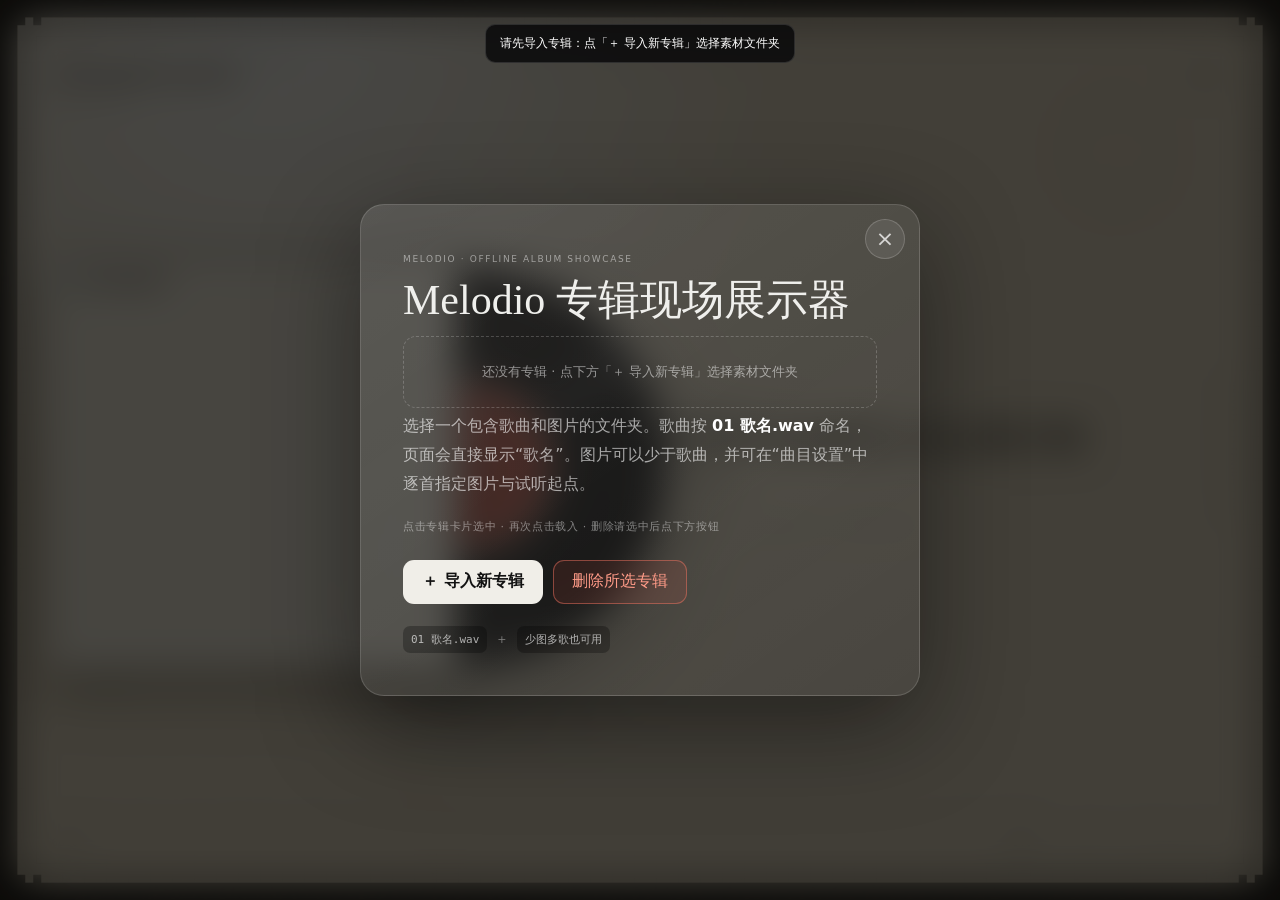
==== commit 7ec0f2f5: "feat: 左上角透明按钮打开全屏专辑信息图查看器 - 左上隐形热区(.dock-corner-top-left)复用现有 dock-corner 范式 - 全屏浮层只展示一张图：无图时显示添加卡片，" ====
--- a/app/src/main/assets/www/index.html
+++ b/app/src/main/assets/www/index.html
@@ -106,6 +106,8 @@
     <!-- 左下/右下隐形热区：点击显隐底部控制面板 -->
     <button id="dockToggleLeft" class="dock-corner dock-corner-left" type="button" aria-label="显示控制面板"></button>
     <button id="dockToggleRight" class="dock-corner dock-corner-right" type="button" aria-label="显示控制面板"></button>
+    <!-- 左上隐形热区：打开专辑信息图全屏查看 -->
+    <button id="infoBtn" class="dock-corner dock-corner-top-left" type="button" aria-label="打开专辑信息图"></button>
 
     <aside class="control-dock" aria-label="控制面板">
       <div class="control-row primary-controls">
@@ -172,8 +174,26 @@
       <span>网页会按文件名前缀自动配对</span>
     </div>
 
+    <!-- 专辑信息图全屏查看：只展示一张大图；无图时提供添加入口，点空白处关闭 -->
+    <section id="infoViewer" class="info-viewer" aria-hidden="true" aria-label="专辑信息图">
+      <img id="infoViewerImg" class="info-viewer-img" alt="" draggable="false" />
+      <button id="infoRemoveBtn" class="info-remove" type="button" aria-label="移除信息图">
+        <svg viewBox="0 0 24 24" width="18" height="18" fill="none" stroke="currentColor" stroke-width="1.8" stroke-linecap="round" stroke-linejoin="round" aria-hidden="true">
+          <path d="M3 6h18M8 6V4a2 2 0 0 1 2-2h4a2 2 0 0 1 2 2v2m1 0v14a2 2 0 0 1-2 2H7a2 2 0 0 1-2-2V6" />
+          <path d="M10 11v6M14 11v6" />
+        </svg>
+      </button>
+      <button id="infoAddBtn" class="info-add" type="button" aria-label="添加信息图">
+        <svg viewBox="0 0 24 24" width="32" height="32" fill="none" stroke="currentColor" stroke-width="1.5" stroke-linecap="round" aria-hidden="true">
+          <path d="M12 5v14M5 12h14" />
+        </svg>
+        <span class="info-add-hint">添加图片</span>
+      </button>
+    </section>
+
     <div id="toast" class="toast" role="status"></div>
     <input id="folderInput" type="file" webkitdirectory directory multiple hidden />
+    <input id="infoInput" type="file" accept="image/*" hidden />
     <audio id="audioA" preload="auto"></audio>
     <audio id="audioB" preload="auto"></audio>
     <audio id="previewAudio" preload="metadata"></audio>
--- a/app/src/main/assets/www/styles.css
+++ b/app/src/main/assets/www/styles.css
@@ -1254,6 +1254,73 @@
 .mapping-footer span { margin-left: auto; color: rgba(255,255,255,.34); font-size: 10px; }
 body[data-clean="true"] .mapping-panel { cursor: auto; }
 
+/* Album info viewer：全屏展示一张信息图；点空白处关闭，打开带淡入+上移/缩放动效 */
+.info-viewer {
+  position: absolute;
+  inset: 0;
+  z-index: 96;
+  display: grid;
+  place-items: center;
+  background: rgba(5,6,8,.82);
+  backdrop-filter: blur(22px);
+  opacity: 0;
+  visibility: hidden;
+  pointer-events: none;
+  transition: opacity 320ms ease, visibility 320ms ease;
+}
+.info-viewer.is-open { opacity: 1; visibility: visible; pointer-events: auto; }
+.info-viewer-img {
+  max-width: 90vw;
+  max-height: 86vh;
+  object-fit: contain;
+  transform: scale(.96) translateY(12px);
+  opacity: 0;
+  filter: blur(8px);
+  transition: transform 420ms cubic-bezier(.2,.7,.2,1), opacity 320ms ease, filter 420ms ease;
+}
+.info-viewer.is-open .info-viewer-img {
+  transform: none;
+  opacity: 1;
+  filter: none;
+}
+.info-remove {
+  position: absolute;
+  top: 20px;
+  right: 20px;
+  width: 36px;
+  height: 36px;
+  display: grid;
+  place-items: center;
+  padding: 0;
+  border: 1px solid rgba(255,255,255,.16);
+  border-radius: 50%;
+  color: rgba(255,255,255,.82);
+  background: rgba(255,255,255,.06);
+  cursor: pointer;
+  transition: background 160ms ease, color 160ms ease;
+}
+.info-remove:hover { background: rgba(255,255,255,.14); color: #fff; }
+.info-add {
+  display: grid;
+  place-items: center;
+  gap: 10px;
+  width: min(380px, 70vw);
+  height: min(260px, 50vh);
+  padding: 24px;
+  border: 2px dashed rgba(255,255,255,.18);
+  border-radius: 18px;
+  background: rgba(255,255,255,.03);
+  color: rgba(255,255,255,.5);
+  cursor: pointer;
+  transition: border-color 180ms ease, color 180ms ease, background 180ms ease;
+}
+.info-add:hover {
+  border-color: rgba(255,255,255,.32);
+  color: rgba(255,255,255,.78);
+  background: rgba(255,255,255,.05);
+}
+.info-add-hint { font-size: 12px; letter-spacing: .08em; }
+
 @media (max-width: 1100px) {
   .composition { grid-template-columns: minmax(430px, 1.1fr) minmax(280px, .9fr); }
   .art-shell,
@@ -1726,6 +1793,7 @@
 }
 .dock-corner-left { left: 0; }
 .dock-corner-right { right: 0; }
+.dock-corner-top-left { top: 0; left: 0; bottom: auto; }
 
 @media (max-aspect-ratio: 1.45/1) {
   .composition { grid-template-columns: minmax(350px, .95fr) minmax(340px, 1.05fr) !important; gap: 26px; }
@@ -1760,6 +1828,7 @@
 html[data-performance="mobile"] .welcome-panel,
 html[data-performance="mobile"] .drop-overlay,
 html[data-performance="mobile"] .mapping-panel,
+html[data-performance="mobile"] .info-viewer,
 html[data-performance="mobile"] body[data-skin="glass"] .stage,
 html[data-performance="mobile"] body[data-skin="glass"] .art-frame,
 html[data-performance="mobile"] body[data-skin="glass"] .touch-track-row::before {
@@ -1774,8 +1843,15 @@
 
 html[data-performance="mobile"] .mapping-panel,
 html[data-performance="mobile"] .welcome-panel,
-html[data-performance="mobile"] .drop-overlay {
+html[data-performance="mobile"] .drop-overlay,
+html[data-performance="mobile"] .info-viewer {
   background: rgba(5,6,8,.94);
+}
+
+/* 移动端省 GPU：信息图去掉 blur 入场，只留缩放+淡入 */
+html[data-performance="mobile"] .info-viewer .info-viewer-img {
+  filter: none !important;
+  transition: transform 360ms cubic-bezier(.2,.7,.2,1), opacity 280ms ease !important;
 }
 
 html[data-performance="mobile"] .background-image {
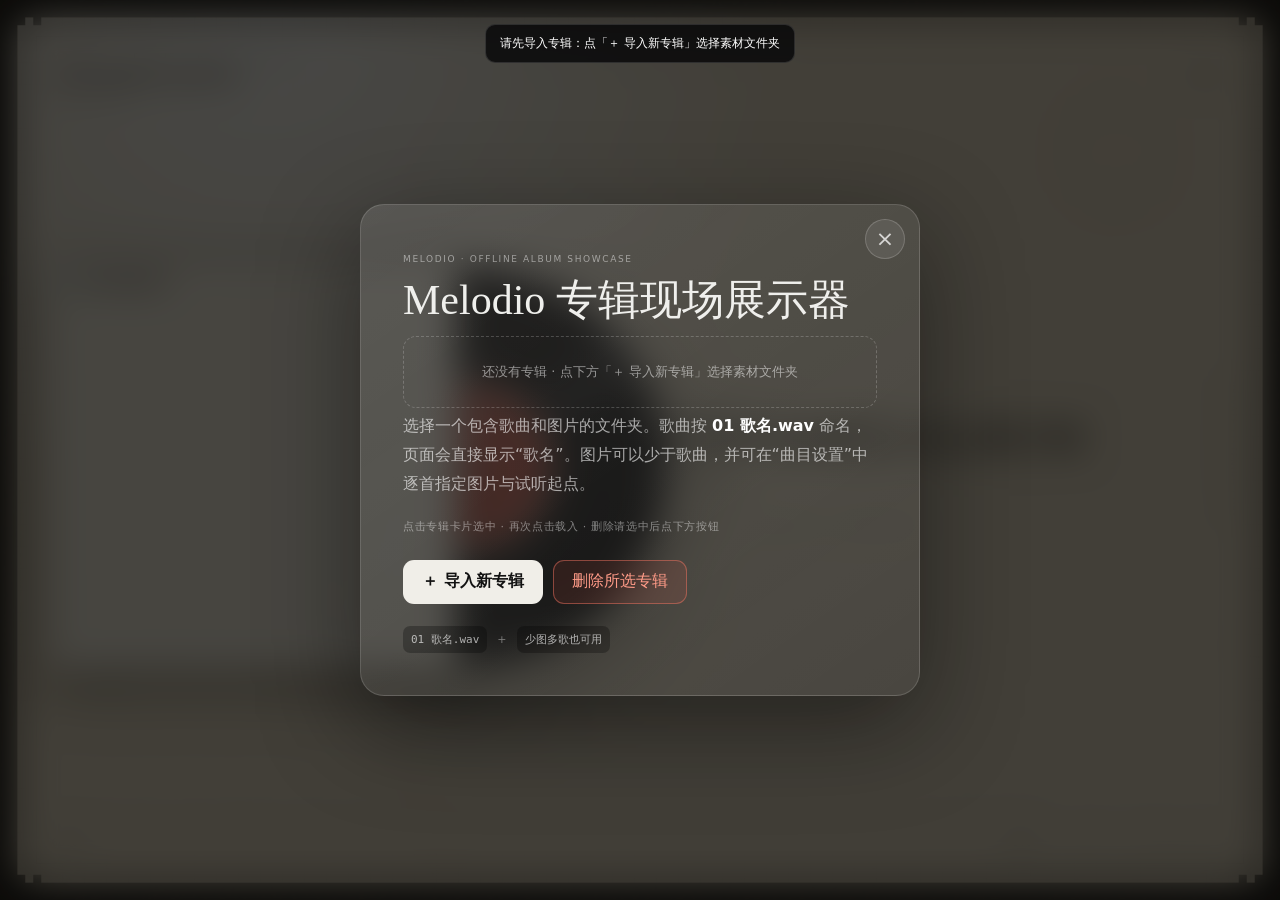
==== commit 1feb754f: "build: load album library layers in Android" ====
--- a/app/src/main/assets/www/index.html
+++ b/app/src/main/assets/www/index.html
@@ -15,6 +15,7 @@
     })();
   </script>
   <link rel="stylesheet" href="styles.css" />
+  <link rel="stylesheet" href="mobile-polish.css" />
 </head>
 <body data-skin="stamp" data-clean="false">
   <main id="app" class="app" aria-live="polite">
@@ -40,165 +41,49 @@
           <h1 id="albumTitle">UNNAMED ALBUM</h1>
           <span id="artistName" class="artist">YOUR NAME</span>
         </div>
-        <div class="header-meta">
-          <span id="skinName">邮票档案</span>
-        </div>
+        <div class="header-meta"><span id="skinName">邮票档案</span></div>
       </header>
 
       <div class="composition">
         <div class="art-shell" id="artShell">
-          <div class="vinyl-record" aria-hidden="true">
-            <div class="vinyl-disc-spin">
-              <div class="vinyl-grooves"></div>
-              <div class="vinyl-reflection"></div>
-              <div class="vinyl-label"><img id="vinylLabel" alt="" draggable="false" /></div>
-              <div class="vinyl-spindle"></div>
-            </div>
-          </div>
+          <div class="vinyl-record" aria-hidden="true"><div class="vinyl-disc-spin"><div class="vinyl-grooves"></div><div class="vinyl-reflection"></div><div class="vinyl-label"><img id="vinylLabel" alt="" draggable="false" /></div><div class="vinyl-spindle"></div></div></div>
           <div class="sleeve-shadow" aria-hidden="true"></div>
-          <div class="art-frame art-frame-a">
-            <img id="coverA" alt="当前歌曲图片" draggable="false" />
-          </div>
-          <div class="art-frame art-frame-b">
-            <img id="coverB" alt="下一首歌曲图片" draggable="false" />
-          </div>
-          <div class="sleeve-edge" aria-hidden="true"></div>
-          <div class="art-highlight" aria-hidden="true"></div>
-          <div class="art-caption">
-            <span id="archiveCode">ARCHIVE 001</span>
-            <span id="imageModeText">VINYL EDITION</span>
-          </div>
+          <div class="art-frame art-frame-a"><img id="coverA" alt="当前歌曲图片" draggable="false" /></div>
+          <div class="art-frame art-frame-b"><img id="coverB" alt="下一首歌曲图片" draggable="false" /></div>
+          <div class="sleeve-edge" aria-hidden="true"></div><div class="art-highlight" aria-hidden="true"></div>
+          <div class="art-caption"><span id="archiveCode">ARCHIVE 001</span><span id="imageModeText">VINYL EDITION</span></div>
         </div>
 
         <div class="touch-album-panel" aria-label="曲目列表">
-          <div class="touch-album-heading">
-            <span class="touch-album-kicker">ALBUM / TRACK SELECT</span>
-            <h2 id="panelAlbumTitle">UNNAMED ALBUM</h2>
-            <div class="touch-now-playing">
-              <span id="touchNowIndex">01</span>
-              <strong id="touchNowTitle">TRACK 01</strong>
-            </div>
-          </div>
+          <div class="touch-album-heading"><span class="touch-album-kicker">ALBUM / TRACK SELECT</span><h2 id="panelAlbumTitle">UNNAMED ALBUM</h2><div class="touch-now-playing"><span id="touchNowIndex">01</span><strong id="touchNowTitle">TRACK 01</strong></div></div>
           <div id="trackList" class="touch-track-list" role="listbox" aria-label="点击曲目切换歌曲"></div>
           <div class="touch-hint">点按曲目播放 · 左右滑动封面切歌 · 点按封面暂停/继续</div>
-
-          <div class="legacy-track-copy" aria-hidden="true">
-            <span id="trackIndex">01</span><span id="trackTotal">/ 05</span>
-            <span id="trackKicker">LISTENING FRAGMENT</span>
-            <span id="trackTitle">TRACK 01</span><span id="trackSubtitle"></span>
-            <span id="nextTrackTitle">花延奏</span>
-          </div>
+          <div class="legacy-track-copy" aria-hidden="true"><span id="trackIndex">01</span><span id="trackTotal">/ 05</span><span id="trackKicker">LISTENING FRAGMENT</span><span id="trackTitle">TRACK 01</span><span id="trackSubtitle"></span><span id="nextTrackTitle">花延奏</span></div>
         </div>
       </div>
 
-      <footer class="stage-footer">
-        <div class="progress-block">
-          <div class="progress-track"><i id="progressFill"></i></div>
-          <div class="time-row">
-            <span id="currentTime">00:00</span>
-            <span id="durationTime">00:00</span>
-          </div>
-        </div>
-        <div class="footer-note" id="footerNote">PRESS → TO CHANGE TRACK</div>
-      </footer>
+      <footer class="stage-footer"><div class="progress-block"><div class="progress-track"><i id="progressFill"></i></div><div class="time-row"><span id="currentTime">00:00</span><span id="durationTime">00:00</span></div></div><div class="footer-note" id="footerNote">PRESS → TO CHANGE TRACK</div></footer>
     </section>
 
-    <!-- 左下/右下隐形热区：点击显隐底部控制面板 -->
-    <button id="dockToggleLeft" class="dock-corner dock-corner-left" type="button" aria-label="显示控制面板"></button>
-    <button id="dockToggleRight" class="dock-corner dock-corner-right" type="button" aria-label="显示控制面板"></button>
-    <!-- 左上隐形热区：打开专辑信息图全屏查看 -->
-    <button id="infoBtn" class="dock-corner dock-corner-top-left" type="button" aria-label="打开专辑信息图"></button>
+    <button id="dockToggleLeft" class="dock-corner dock-corner-left" type="button" aria-label="显示控制面板"></button><button id="dockToggleRight" class="dock-corner dock-corner-right" type="button" aria-label="显示控制面板"></button><button id="infoBtn" class="dock-corner dock-corner-top-left" type="button" aria-label="打开专辑信息图"></button>
 
     <aside class="control-dock" aria-label="控制面板">
-      <div class="control-row primary-controls">
-        <button id="prevBtn" type="button" title="上一首（←）">←</button>
-        <button id="playBtn" class="play-button" type="button" title="播放 / 暂停（空格）">PLAY</button>
-        <button id="nextBtn" type="button" title="下一首（→）">→</button>
-      </div>
-      <div class="control-row skin-controls" role="group" aria-label="视觉皮肤">
-        <button type="button" data-set-skin="stamp" class="active">邮票档案</button>
-        <button type="button" data-set-skin="film">夜航胶片</button>
-        <button type="button" data-set-skin="glass">玻璃潮汐</button>
-      </div>
-      <div class="control-row utility-controls">
-        <button id="albumOverviewBtn" type="button">专辑</button>
-        <button id="loadFolderBtn" type="button">选择素材文件夹</button>
-        <button id="mappingBtn" type="button">曲目设置 G</button>
-        <button id="motionBtn" type="button">动效：丰富 M</button>
-        <button id="cleanBtn" type="button">干净模式 H</button>
-      </div>
-      <div class="shortcut-help">
-        <span>空格 播放</span><span>← / → 切歌</span><span>↑ / ↓ 换皮肤</span><span>G 曲目设置</span><span>M 动效强度</span><span>H 隐藏控制</span>
-      </div>
+      <div class="control-row primary-controls"><button id="prevBtn" type="button" title="上一首（←）">←</button><button id="playBtn" class="play-button" type="button" title="播放 / 暂停（空格）">PLAY</button><button id="nextBtn" type="button" title="下一首（→）">→</button></div>
+      <div class="control-row skin-controls" role="group" aria-label="视觉皮肤"><button type="button" data-set-skin="stamp" class="active">邮票档案</button><button type="button" data-set-skin="film">夜航胶片</button><button type="button" data-set-skin="glass">玻璃潮汐</button></div>
+      <div class="control-row utility-controls"><button id="albumOverviewBtn" type="button">专辑</button><button id="loadFolderBtn" type="button">选择素材文件夹</button><button id="mappingBtn" type="button">曲目设置 G</button><button id="motionBtn" type="button">动效：丰富 M</button><button id="cleanBtn" type="button">干净模式 H</button></div>
+      <div class="shortcut-help"><span>空格 播放</span><span>← / → 切歌</span><span>↑ / ↓ 换皮肤</span><span>G 曲目设置</span><span>M 动效强度</span><span>H 隐藏控制</span></div>
     </aside>
 
-    <section id="welcome" class="welcome-panel" aria-labelledby="welcomeTitle">
-      <div class="welcome-card">
-        <button id="welcomeCloseBtn" class="welcome-close" type="button" aria-label="关闭">×</button>
-        <span class="welcome-eyebrow">MELODIO · OFFLINE ALBUM SHOWCASE</span>
-        <h2 id="welcomeTitle">Melodio 专辑现场展示器</h2>
-        <div id="albumPicker" class="album-picker"></div>
-        <p>选择一个包含歌曲和图片的文件夹。歌曲按 <b>01 歌名.wav</b> 命名，页面会直接显示“歌名”。图片可以少于歌曲，并可在“曲目设置”中逐首指定图片与试听起点。</p>
-        <div class="album-hint">点击专辑卡片选中 · 再次点击载入 · 删除请选中后点下方按钮</div>
-        <div class="welcome-actions">
-          <button id="welcomeFolderBtn" class="primary" type="button">＋ 导入新专辑</button>
-          <button id="welcomeDeleteBtn" class="danger" type="button">删除所选专辑</button>
-        </div>
-        <div class="format-tip">
-          <code>01 歌名.wav</code><span>+</span><code>少图多歌也可用</code>
-        </div>
-      </div>
-    </section>
+    <section id="welcome" class="welcome-panel" aria-labelledby="welcomeTitle"><div class="welcome-card"><button id="welcomeCloseBtn" class="welcome-close" type="button" aria-label="关闭">×</button><span class="welcome-eyebrow">MELODIO · OFFLINE ALBUM SHOWCASE</span><h2 id="welcomeTitle">Melodio 专辑现场展示器</h2><div id="albumPicker" class="album-picker"></div><p>选择一个包含歌曲和图片的文件夹。歌曲按 <b>01 歌名.wav</b> 命名，页面会直接显示“歌名”。图片可以少于歌曲，并可在“曲目设置”中逐首指定图片与试听起点。</p><div class="album-hint">点击专辑卡片选中 · 再次点击载入 · 删除请选中后点下方按钮</div><div class="welcome-actions"><button id="welcomeFolderBtn" class="primary" type="button">＋ 导入新专辑</button><button id="welcomeDeleteBtn" class="danger" type="button">删除所选专辑</button></div><div class="format-tip"><code>01 歌名.wav</code><span>+</span><code>少图多歌也可用</code></div></div></section>
 
+    <section id="mappingPanel" class="mapping-panel" aria-hidden="true" aria-labelledby="mappingTitle"><div class="mapping-card"><header class="mapping-header"><div><span class="mapping-eyebrow">TRACK · ARTWORK · START POINT</span><h2 id="mappingTitle">曲目与试听起点</h2><p>歌名固定读取音频文件名：<code>01 歌名.wav</code> → <b>歌名</b>。可逐首指定图片，并拖动“试听起点”决定切歌后从哪里开始播放。</p></div><button id="mappingCloseBtn" class="mapping-close" type="button" aria-label="关闭映射面板">×</button></header><div id="mappingList" class="mapping-list"></div><footer class="mapping-footer"><button id="autoMapBtn" type="button">按连续章节自动分配</button><button id="resetStartsBtn" type="button">全部起点归零</button><span>快捷键 G 打开 / 关闭</span></footer></div></section>
+    <div id="dropOverlay" class="drop-overlay" aria-hidden="true"><strong>放下歌曲与图片文件</strong><span>网页会按文件名前缀自动配对</span></div>
 
-    <section id="mappingPanel" class="mapping-panel" aria-hidden="true" aria-labelledby="mappingTitle">
-      <div class="mapping-card">
-        <header class="mapping-header">
-          <div>
-            <span class="mapping-eyebrow">TRACK · ARTWORK · START POINT</span>
-            <h2 id="mappingTitle">曲目与试听起点</h2>
-            <p>歌名固定读取音频文件名：<code>01 歌名.wav</code> → <b>歌名</b>。可逐首指定图片，并拖动“试听起点”决定切歌后从哪里开始播放。</p>
-          </div>
-          <button id="mappingCloseBtn" class="mapping-close" type="button" aria-label="关闭映射面板">×</button>
-        </header>
-        <div id="mappingList" class="mapping-list"></div>
-        <footer class="mapping-footer">
-          <button id="autoMapBtn" type="button">按连续章节自动分配</button>
-          <button id="resetStartsBtn" type="button">全部起点归零</button>
-          <span>快捷键 G 打开 / 关闭</span>
-        </footer>
-      </div>
-    </section>
-    <div id="dropOverlay" class="drop-overlay" aria-hidden="true">
-      <strong>放下歌曲与图片文件</strong>
-      <span>网页会按文件名前缀自动配对</span>
-    </div>
+    <section id="infoViewer" class="info-viewer" aria-hidden="true" aria-label="专辑信息图"><img id="infoViewerImg" class="info-viewer-img" alt="" draggable="false" /><button id="infoRemoveBtn" class="info-remove" type="button" aria-label="移除信息图"><svg viewBox="0 0 24 24" width="18" height="18" fill="none" stroke="currentColor" stroke-width="1.8" stroke-linecap="round" stroke-linejoin="round" aria-hidden="true"><path d="M3 6h18M8 6V4a2 2 0 0 1 2-2h4a2 2 0 0 1 2 2v2m1 0v14a2 2 0 0 1-2 2H7a2 2 0 0 1-2-2V6" /><path d="M10 11v6M14 11v6" /></svg></button><button id="infoAddBtn" class="info-add" type="button" aria-label="添加信息图"><svg viewBox="0 0 24 24" width="32" height="32" fill="none" stroke="currentColor" stroke-width="1.5" stroke-linecap="round" aria-hidden="true"><path d="M12 5v14M5 12h14" /></svg><span class="info-add-hint">添加图片</span></button></section>
 
-    <!-- 专辑信息图全屏查看：只展示一张大图；无图时提供添加入口，点空白处关闭 -->
-    <section id="infoViewer" class="info-viewer" aria-hidden="true" aria-label="专辑信息图">
-      <img id="infoViewerImg" class="info-viewer-img" alt="" draggable="false" />
-      <button id="infoRemoveBtn" class="info-remove" type="button" aria-label="移除信息图">
-        <svg viewBox="0 0 24 24" width="18" height="18" fill="none" stroke="currentColor" stroke-width="1.8" stroke-linecap="round" stroke-linejoin="round" aria-hidden="true">
-          <path d="M3 6h18M8 6V4a2 2 0 0 1 2-2h4a2 2 0 0 1 2 2v2m1 0v14a2 2 0 0 1-2 2H7a2 2 0 0 1-2-2V6" />
-          <path d="M10 11v6M14 11v6" />
-        </svg>
-      </button>
-      <button id="infoAddBtn" class="info-add" type="button" aria-label="添加信息图">
-        <svg viewBox="0 0 24 24" width="32" height="32" fill="none" stroke="currentColor" stroke-width="1.5" stroke-linecap="round" aria-hidden="true">
-          <path d="M12 5v14M5 12h14" />
-        </svg>
-        <span class="info-add-hint">添加图片</span>
-      </button>
-    </section>
-
-    <div id="toast" class="toast" role="status"></div>
-    <input id="folderInput" type="file" webkitdirectory directory multiple hidden />
-    <input id="infoInput" type="file" accept="image/*" hidden />
-    <audio id="audioA" preload="auto"></audio>
-    <audio id="audioB" preload="auto"></audio>
-    <audio id="previewAudio" preload="metadata"></audio>
+    <div id="toast" class="toast" role="status"></div><input id="folderInput" type="file" webkitdirectory directory multiple hidden /><input id="infoInput" type="file" accept="image/*" hidden /><audio id="audioA" preload="auto"></audio><audio id="audioB" preload="auto"></audio><audio id="previewAudio" preload="metadata"></audio>
   </main>
-
   <script src="app.js"></script>
+  <script src="album-library.js"></script>
 </body>
 </html>
--- a/app/src/main/assets/www/mobile-polish.css
+++ b/app/src/main/assets/www/mobile-polish.css
@@ -0,0 +1,117 @@
+/* Melodio mobile polish layer: album library rails + calmer, hierarchy-first motion. */
+:root {
+  --album-motion-fast: 180ms;
+  --album-motion: 360ms;
+  --album-motion-slow: 520ms;
+  --album-ease: cubic-bezier(.2,.78,.2,1);
+}
+
+html[data-performance="mobile"] .spectrum-ruler::before { content: "LIVE FFT · 32 LOG BANDS" !important; }
+.touch-track-row.is-active .state-mark { animation: none !important; transform: scale(.92); opacity: .9; }
+.touch-track-row.is-motion-enter { animation: melodioTrackSettle 420ms var(--album-ease) both; }
+.touch-track-row.is-motion-enter .state-mark { animation: melodioTrackMarker 420ms var(--album-ease) both !important; }
+@keyframes melodioTrackSettle { 0% { translate: 8px 0; opacity: .76; } 55% { translate: -1px 0; opacity: 1; } 100% { translate: 0 0; opacity: 1; } }
+@keyframes melodioTrackMarker { 0% { transform: scale(.55); opacity: .28; } 55% { transform: scale(1.14); opacity: 1; } 100% { transform: scale(.92); opacity: .9; } }
+
+html[data-performance="mobile"] .beat-halo {
+  opacity: .09 !important;
+  box-shadow: 0 0 0 3vw color-mix(in srgb, var(--accent) 4%, transparent), 0 0 54px color-mix(in srgb, var(--accent) 8%, transparent) !important;
+}
+html[data-performance="mobile"] body[data-skin="stamp"] #ambientCanvas { opacity: .18 !important; }
+html[data-performance="mobile"] body[data-skin="film"] #ambientCanvas { opacity: .29 !important; }
+html[data-performance="mobile"] body[data-skin="glass"] #ambientCanvas { opacity: .34 !important; }
+html[data-performance="mobile"] .background-image { transition-duration: var(--album-motion-slow) !important; }
+html[data-performance="mobile"] .spectrum-ruler { transition: opacity var(--album-motion-fast) ease; }
+html[data-performance="mobile"] body:not(.is-playing) .spectrum-ruler { opacity: .42; }
+
+html[data-performance="mobile"] body.is-transitioning .art-frame-a,
+html[data-performance="mobile"] body.is-shared-art-transition .art-frame-a { animation: melodioArtworkOut var(--album-motion) var(--album-ease) both !important; }
+html[data-performance="mobile"] body.is-transitioning .art-frame-b,
+html[data-performance="mobile"] body.is-shared-art-transition .art-frame-b { animation: melodioArtworkIn var(--album-motion) var(--album-ease) both !important; }
+@keyframes melodioArtworkOut { from { opacity: 1; transform: translateY(-50%) translate3d(0,0,0) scale(1); } to { opacity: .08; transform: translateY(-50%) translate3d(calc(var(--art-switch-x) * -.42),0,0) scale(.992); } }
+@keyframes melodioArtworkIn { from { opacity: .06; transform: translateY(-50%) translate3d(var(--art-switch-x),0,0) scale(1.008); } to { opacity: 1; transform: translateY(-50%) translate3d(0,0,0) scale(1); } }
+.vinyl-label { transition: opacity 190ms ease, box-shadow 280ms ease !important; }
+body.is-transitioning .vinyl-label, body.is-shared-art-transition .vinyl-label { opacity: .68; }
+
+.album-edge-rail {
+  --edge-rest: 42px;
+  --edge-drag: 0px;
+  position: absolute;
+  z-index: 58;
+  top: 50%;
+  width: 196px;
+  min-height: 108px;
+  display: grid;
+  align-items: center;
+  gap: 12px;
+  padding: 12px;
+  border: 1px solid rgba(255,255,255,.12);
+  color: rgba(255,255,255,.9);
+  background: rgba(12,12,14,.72);
+  box-shadow: 0 16px 54px rgba(0,0,0,.32);
+  cursor: pointer;
+  overflow: hidden;
+  outline: none;
+  opacity: .92;
+  touch-action: none;
+  -webkit-tap-highlight-color: transparent;
+  transition: transform var(--album-motion) var(--album-ease), opacity var(--album-motion-fast) ease, border-color var(--album-motion-fast) ease, background var(--album-motion-fast) ease;
+}
+.album-edge-left { left: 0; grid-template-columns: 54px minmax(0,1fr); border-radius: 0 18px 18px 0; transform: translateY(-50%) translateX(calc(-100% + var(--edge-rest) + var(--edge-drag))); }
+.album-edge-right { right: 0; grid-template-columns: minmax(0,1fr) 54px; border-radius: 18px 0 0 18px; transform: translateY(-50%) translateX(calc(100% - var(--edge-rest) - var(--edge-drag))); }
+.album-edge-left .album-edge-cover { grid-column: 1; grid-row: 1; }
+.album-edge-left .album-edge-copy { grid-column: 2; grid-row: 1; }
+.album-edge-right .album-edge-copy { grid-column: 1; grid-row: 1; text-align: right; }
+.album-edge-right .album-edge-cover { grid-column: 2; grid-row: 1; }
+.album-edge-rail:hover, .album-edge-rail:focus-visible, .album-edge-rail.is-expanded, .album-edge-rail.is-dragging { opacity: 1; border-color: rgba(255,255,255,.25); }
+.album-edge-left:hover, .album-edge-left:focus-visible, .album-edge-left.is-expanded, .album-edge-left.is-dragging { transform: translateY(-50%) translateX(-8px); }
+.album-edge-right:hover, .album-edge-right:focus-visible, .album-edge-right.is-expanded, .album-edge-right.is-dragging { transform: translateY(-50%) translateX(8px); }
+.album-edge-spine { position: absolute; top: 14px; bottom: 14px; width: 2px; border-radius: 999px; background: currentColor; opacity: .4; box-shadow: 0 0 14px currentColor; }
+.album-edge-left .album-edge-spine { right: 12px; }
+.album-edge-right .album-edge-spine { left: 12px; }
+.album-edge-arrow { position: absolute; top: 50%; z-index: 3; font: 300 30px/1 var(--ui-font); opacity: .72; transform: translateY(-52%); }
+.album-edge-left .album-edge-arrow { right: 6px; }
+.album-edge-right .album-edge-arrow { left: 6px; }
+.album-edge-cover, .album-edge-copy { opacity: 0; transition: opacity 140ms ease, transform var(--album-motion) var(--album-ease); }
+.album-edge-left .album-edge-cover, .album-edge-left .album-edge-copy { transform: translateX(-7px); }
+.album-edge-right .album-edge-cover, .album-edge-right .album-edge-copy { transform: translateX(7px); }
+.album-edge-rail:hover .album-edge-cover, .album-edge-rail:hover .album-edge-copy,
+.album-edge-rail:focus-visible .album-edge-cover, .album-edge-rail:focus-visible .album-edge-copy,
+.album-edge-rail.is-expanded .album-edge-cover, .album-edge-rail.is-expanded .album-edge-copy,
+.album-edge-rail.is-dragging .album-edge-cover, .album-edge-rail.is-dragging .album-edge-copy { opacity: 1; transform: translateX(0); }
+.album-edge-cover { width: 54px; aspect-ratio: 1; border-radius: 9px; background: radial-gradient(circle at 35% 30%, rgba(255,255,255,.22), transparent 38%), linear-gradient(145deg, rgba(255,255,255,.12), rgba(255,255,255,.035)); background-size: cover; background-position: center; box-shadow: 0 9px 25px rgba(0,0,0,.34), inset 0 0 0 1px rgba(255,255,255,.12); transform: scale(.96); transition: transform var(--album-motion) var(--album-ease), opacity var(--album-motion-fast) ease; }
+.album-edge-rail:hover .album-edge-cover, .album-edge-rail.is-expanded .album-edge-cover, .album-edge-rail.is-dragging .album-edge-cover { transform: translateX(0) scale(1); }
+.album-edge-copy { min-width: 0; display: grid; gap: 5px; }
+.album-edge-kicker, .album-edge-meta { font: 8px/1 ui-monospace, SFMono-Regular, Consolas, monospace; letter-spacing: .13em; opacity: .45; white-space: nowrap; }
+.album-edge-title { min-width: 0; overflow: hidden; text-overflow: ellipsis; white-space: nowrap; font: 540 17px/1.06 var(--display-font); letter-spacing: -.02em; }
+.album-edge-rail[hidden] { display: none !important; }
+body.library-overview-open .album-edge-rail, body[data-clean="true"] .album-edge-rail { opacity: 0; pointer-events: none; }
+
+body[data-skin="stamp"] .album-edge-rail { color: #6f342b; background: rgba(234,219,190,.94); border-color: rgba(86,61,40,.18); box-shadow: 0 14px 42px rgba(35,25,17,.25); }
+body[data-skin="stamp"] .album-edge-cover { border-radius: 2px; box-shadow: 0 8px 18px rgba(54,39,27,.25), inset 0 0 0 5px #efe3ce; }
+body[data-skin="film"] .album-edge-rail { color: #f2b36b; background: rgba(12,11,12,.91); border-color: rgba(242,179,107,.2); }
+body[data-skin="glass"] .album-edge-rail { color: #c8f3ef; background: linear-gradient(145deg, rgba(18,44,52,.94), rgba(18,20,42,.94)); border-color: rgba(191,239,235,.2); }
+html[data-performance="mobile"] .album-edge-rail { -webkit-backdrop-filter: none !important; backdrop-filter: none !important; }
+
+body.is-album-exiting .stage-header, body.is-album-exiting .composition, body.is-album-exiting .stage-footer { pointer-events: none; transition: transform 230ms cubic-bezier(.4,0,.7,.2), opacity 210ms ease; }
+body[data-album-switch-direction="next"].is-album-exiting .stage-header, body[data-album-switch-direction="next"].is-album-exiting .composition, body[data-album-switch-direction="next"].is-album-exiting .stage-footer { transform: translate3d(-18px,0,0); opacity: .14; }
+body[data-album-switch-direction="prev"].is-album-exiting .stage-header, body[data-album-switch-direction="prev"].is-album-exiting .composition, body[data-album-switch-direction="prev"].is-album-exiting .stage-footer { transform: translate3d(18px,0,0); opacity: .14; }
+body.is-album-exiting .album-edge-rail { opacity: 0; }
+body.is-album-entering .stage-header, body.is-album-entering .composition, body.is-album-entering .stage-footer { opacity: 0; transition: transform 430ms var(--album-ease), opacity 380ms ease; }
+body[data-album-switch-direction="next"].is-album-entering .stage-header, body[data-album-switch-direction="next"].is-album-entering .composition, body[data-album-switch-direction="next"].is-album-entering .stage-footer { transform: translate3d(18px,0,0); }
+body[data-album-switch-direction="prev"].is-album-entering .stage-header, body[data-album-switch-direction="prev"].is-album-entering .composition, body[data-album-switch-direction="prev"].is-album-entering .stage-footer { transform: translate3d(-18px,0,0); }
+body.is-album-entering.is-album-entering-ready .stage-header, body.is-album-entering.is-album-entering-ready .composition, body.is-album-entering.is-album-entering-ready .stage-footer { opacity: 1; transform: translate3d(0,0,0); }
+
+.library-album-option { display: grid !important; grid-template-columns: 58px minmax(0,1fr) auto; align-items: center !important; gap: 14px !important; min-height: 78px; }
+.library-album-thumb { width: 58px; aspect-ratio: 1; border-radius: 9px; background: linear-gradient(145deg, rgba(255,255,255,.13), rgba(255,255,255,.035)); background-size: cover; background-position: center; box-shadow: inset 0 0 0 1px rgba(255,255,255,.12), 0 8px 22px rgba(0,0,0,.2); }
+.library-album-card-copy { min-width: 0; display: grid; gap: 5px; }
+.library-current-mark { font: 8px/1 ui-monospace, SFMono-Regular, Consolas, monospace; letter-spacing: .14em; opacity: .56; }
+.library-album-option.is-current .library-current-mark { opacity: .9; }
+
+@media (max-height: 560px) { .album-edge-rail { min-height: 94px; width: 182px; } .album-edge-cover { width: 48px; } .album-edge-title { font-size: 15px; } }
+@media (prefers-reduced-motion: reduce) {
+  .album-edge-rail,
+  body.is-album-exiting .stage-header, body.is-album-exiting .composition, body.is-album-exiting .stage-footer,
+  body.is-album-entering .stage-header, body.is-album-entering .composition, body.is-album-entering .stage-footer { transition-duration: 1ms !important; }
+  .touch-track-row.is-motion-enter { animation: none !important; }
+}
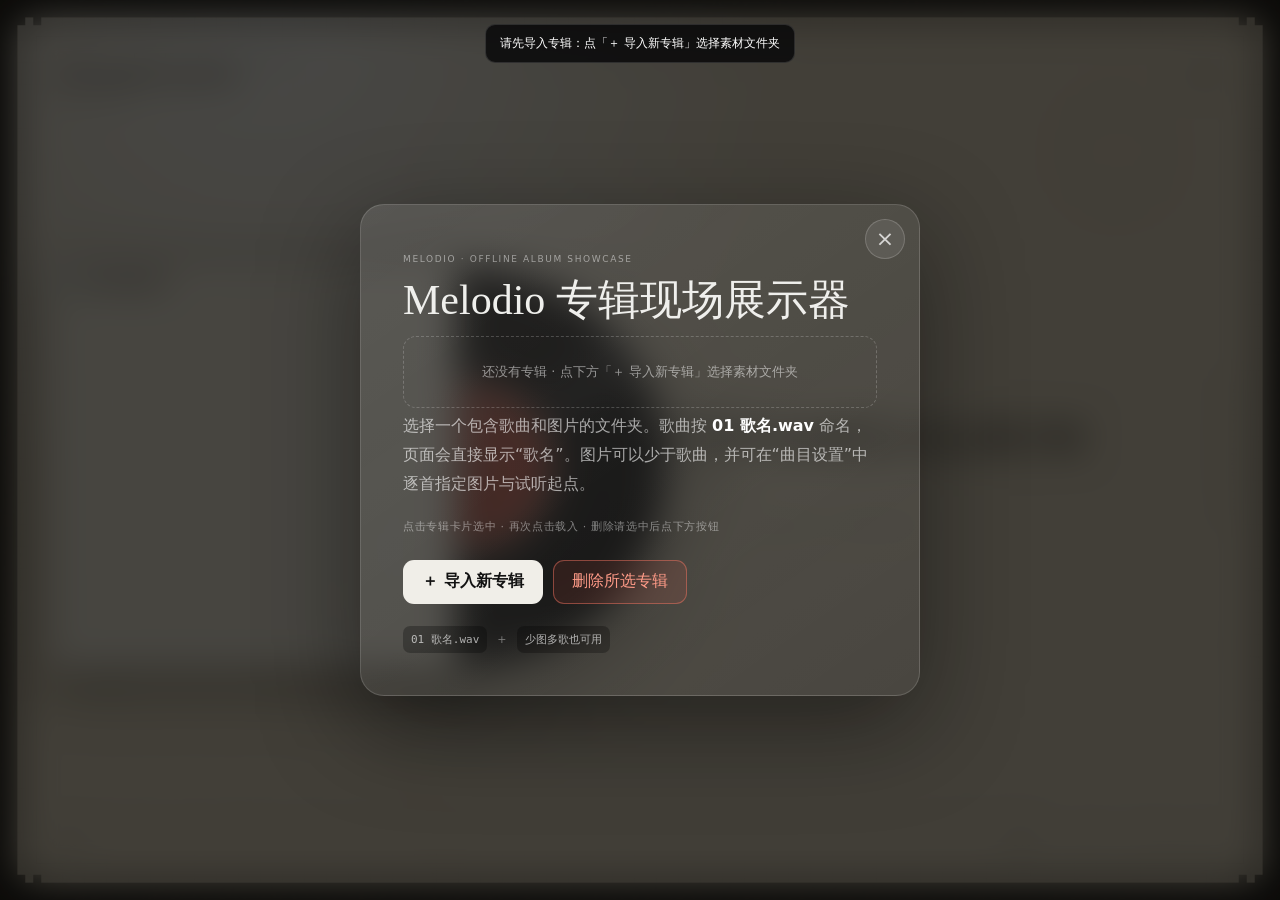
==== commit 86c306fc: "build: keep Android index synced with web source" ====
--- a/app/src/main/assets/www/index.html
+++ b/app/src/main/assets/www/index.html
@@ -41,48 +41,161 @@
           <h1 id="albumTitle">UNNAMED ALBUM</h1>
           <span id="artistName" class="artist">YOUR NAME</span>
         </div>
-        <div class="header-meta"><span id="skinName">邮票档案</span></div>
+        <div class="header-meta">
+          <span id="skinName">邮票档案</span>
+        </div>
       </header>
 
       <div class="composition">
         <div class="art-shell" id="artShell">
-          <div class="vinyl-record" aria-hidden="true"><div class="vinyl-disc-spin"><div class="vinyl-grooves"></div><div class="vinyl-reflection"></div><div class="vinyl-label"><img id="vinylLabel" alt="" draggable="false" /></div><div class="vinyl-spindle"></div></div></div>
+          <div class="vinyl-record" aria-hidden="true">
+            <div class="vinyl-disc-spin">
+              <div class="vinyl-grooves"></div>
+              <div class="vinyl-reflection"></div>
+              <div class="vinyl-label"><img id="vinylLabel" alt="" draggable="false" /></div>
+              <div class="vinyl-spindle"></div>
+            </div>
+          </div>
           <div class="sleeve-shadow" aria-hidden="true"></div>
-          <div class="art-frame art-frame-a"><img id="coverA" alt="当前歌曲图片" draggable="false" /></div>
-          <div class="art-frame art-frame-b"><img id="coverB" alt="下一首歌曲图片" draggable="false" /></div>
-          <div class="sleeve-edge" aria-hidden="true"></div><div class="art-highlight" aria-hidden="true"></div>
-          <div class="art-caption"><span id="archiveCode">ARCHIVE 001</span><span id="imageModeText">VINYL EDITION</span></div>
+          <div class="art-frame art-frame-a">
+            <img id="coverA" alt="当前歌曲图片" draggable="false" />
+          </div>
+          <div class="art-frame art-frame-b">
+            <img id="coverB" alt="下一首歌曲图片" draggable="false" />
+          </div>
+          <div class="sleeve-edge" aria-hidden="true"></div>
+          <div class="art-highlight" aria-hidden="true"></div>
+          <div class="art-caption">
+            <span id="archiveCode">ARCHIVE 001</span>
+            <span id="imageModeText">VINYL EDITION</span>
+          </div>
         </div>
 
         <div class="touch-album-panel" aria-label="曲目列表">
-          <div class="touch-album-heading"><span class="touch-album-kicker">ALBUM / TRACK SELECT</span><h2 id="panelAlbumTitle">UNNAMED ALBUM</h2><div class="touch-now-playing"><span id="touchNowIndex">01</span><strong id="touchNowTitle">TRACK 01</strong></div></div>
+          <div class="touch-album-heading">
+            <span class="touch-album-kicker">ALBUM / TRACK SELECT</span>
+            <h2 id="panelAlbumTitle">UNNAMED ALBUM</h2>
+            <div class="touch-now-playing">
+              <span id="touchNowIndex">01</span>
+              <strong id="touchNowTitle">TRACK 01</strong>
+            </div>
+          </div>
           <div id="trackList" class="touch-track-list" role="listbox" aria-label="点击曲目切换歌曲"></div>
           <div class="touch-hint">点按曲目播放 · 左右滑动封面切歌 · 点按封面暂停/继续</div>
-          <div class="legacy-track-copy" aria-hidden="true"><span id="trackIndex">01</span><span id="trackTotal">/ 05</span><span id="trackKicker">LISTENING FRAGMENT</span><span id="trackTitle">TRACK 01</span><span id="trackSubtitle"></span><span id="nextTrackTitle">花延奏</span></div>
-        </div>
-      </div>
-
-      <footer class="stage-footer"><div class="progress-block"><div class="progress-track"><i id="progressFill"></i></div><div class="time-row"><span id="currentTime">00:00</span><span id="durationTime">00:00</span></div></div><div class="footer-note" id="footerNote">PRESS → TO CHANGE TRACK</div></footer>
-    </section>
-
-    <button id="dockToggleLeft" class="dock-corner dock-corner-left" type="button" aria-label="显示控制面板"></button><button id="dockToggleRight" class="dock-corner dock-corner-right" type="button" aria-label="显示控制面板"></button><button id="infoBtn" class="dock-corner dock-corner-top-left" type="button" aria-label="打开专辑信息图"></button>
+
+          <div class="legacy-track-copy" aria-hidden="true">
+            <span id="trackIndex">01</span><span id="trackTotal">/ 05</span>
+            <span id="trackKicker">LISTENING FRAGMENT</span>
+            <span id="trackTitle">TRACK 01</span><span id="trackSubtitle"></span>
+            <span id="nextTrackTitle">花延奏</span>
+          </div>
+        </div>
+      </div>
+
+      <footer class="stage-footer">
+        <div class="progress-block">
+          <div class="progress-track"><i id="progressFill"></i></div>
+          <div class="time-row">
+            <span id="currentTime">00:00</span>
+            <span id="durationTime">00:00</span>
+          </div>
+        </div>
+        <div class="footer-note" id="footerNote">PRESS → TO CHANGE TRACK</div>
+      </footer>
+    </section>
+
+    <button id="dockToggleLeft" class="dock-corner dock-corner-left" type="button" aria-label="显示控制面板"></button>
+    <button id="dockToggleRight" class="dock-corner dock-corner-right" type="button" aria-label="显示控制面板"></button>
+    <button id="infoBtn" class="dock-corner dock-corner-top-left" type="button" aria-label="打开专辑信息图"></button>
 
     <aside class="control-dock" aria-label="控制面板">
-      <div class="control-row primary-controls"><button id="prevBtn" type="button" title="上一首（←）">←</button><button id="playBtn" class="play-button" type="button" title="播放 / 暂停（空格）">PLAY</button><button id="nextBtn" type="button" title="下一首（→）">→</button></div>
-      <div class="control-row skin-controls" role="group" aria-label="视觉皮肤"><button type="button" data-set-skin="stamp" class="active">邮票档案</button><button type="button" data-set-skin="film">夜航胶片</button><button type="button" data-set-skin="glass">玻璃潮汐</button></div>
-      <div class="control-row utility-controls"><button id="albumOverviewBtn" type="button">专辑</button><button id="loadFolderBtn" type="button">选择素材文件夹</button><button id="mappingBtn" type="button">曲目设置 G</button><button id="motionBtn" type="button">动效：丰富 M</button><button id="cleanBtn" type="button">干净模式 H</button></div>
-      <div class="shortcut-help"><span>空格 播放</span><span>← / → 切歌</span><span>↑ / ↓ 换皮肤</span><span>G 曲目设置</span><span>M 动效强度</span><span>H 隐藏控制</span></div>
+      <div class="control-row primary-controls">
+        <button id="prevBtn" type="button" title="上一首（←）">←</button>
+        <button id="playBtn" class="play-button" type="button" title="播放 / 暂停（空格）">PLAY</button>
+        <button id="nextBtn" type="button" title="下一首（→）">→</button>
+      </div>
+      <div class="control-row skin-controls" role="group" aria-label="视觉皮肤">
+        <button type="button" data-set-skin="stamp" class="active">邮票档案</button>
+        <button type="button" data-set-skin="film">夜航胶片</button>
+        <button type="button" data-set-skin="glass">玻璃潮汐</button>
+      </div>
+      <div class="control-row utility-controls">
+        <button id="albumOverviewBtn" type="button">专辑</button>
+        <button id="loadFolderBtn" type="button">选择素材文件夹</button>
+        <button id="mappingBtn" type="button">曲目设置 G</button>
+        <button id="motionBtn" type="button">动效：丰富 M</button>
+        <button id="cleanBtn" type="button">干净模式 H</button>
+      </div>
+      <div class="shortcut-help">
+        <span>空格 播放</span><span>← / → 切歌</span><span>↑ / ↓ 换皮肤</span><span>G 曲目设置</span><span>M 动效强度</span><span>H 隐藏控制</span>
+      </div>
     </aside>
 
-    <section id="welcome" class="welcome-panel" aria-labelledby="welcomeTitle"><div class="welcome-card"><button id="welcomeCloseBtn" class="welcome-close" type="button" aria-label="关闭">×</button><span class="welcome-eyebrow">MELODIO · OFFLINE ALBUM SHOWCASE</span><h2 id="welcomeTitle">Melodio 专辑现场展示器</h2><div id="albumPicker" class="album-picker"></div><p>选择一个包含歌曲和图片的文件夹。歌曲按 <b>01 歌名.wav</b> 命名，页面会直接显示“歌名”。图片可以少于歌曲，并可在“曲目设置”中逐首指定图片与试听起点。</p><div class="album-hint">点击专辑卡片选中 · 再次点击载入 · 删除请选中后点下方按钮</div><div class="welcome-actions"><button id="welcomeFolderBtn" class="primary" type="button">＋ 导入新专辑</button><button id="welcomeDeleteBtn" class="danger" type="button">删除所选专辑</button></div><div class="format-tip"><code>01 歌名.wav</code><span>+</span><code>少图多歌也可用</code></div></div></section>
-
-    <section id="mappingPanel" class="mapping-panel" aria-hidden="true" aria-labelledby="mappingTitle"><div class="mapping-card"><header class="mapping-header"><div><span class="mapping-eyebrow">TRACK · ARTWORK · START POINT</span><h2 id="mappingTitle">曲目与试听起点</h2><p>歌名固定读取音频文件名：<code>01 歌名.wav</code> → <b>歌名</b>。可逐首指定图片，并拖动“试听起点”决定切歌后从哪里开始播放。</p></div><button id="mappingCloseBtn" class="mapping-close" type="button" aria-label="关闭映射面板">×</button></header><div id="mappingList" class="mapping-list"></div><footer class="mapping-footer"><button id="autoMapBtn" type="button">按连续章节自动分配</button><button id="resetStartsBtn" type="button">全部起点归零</button><span>快捷键 G 打开 / 关闭</span></footer></div></section>
-    <div id="dropOverlay" class="drop-overlay" aria-hidden="true"><strong>放下歌曲与图片文件</strong><span>网页会按文件名前缀自动配对</span></div>
-
-    <section id="infoViewer" class="info-viewer" aria-hidden="true" aria-label="专辑信息图"><img id="infoViewerImg" class="info-viewer-img" alt="" draggable="false" /><button id="infoRemoveBtn" class="info-remove" type="button" aria-label="移除信息图"><svg viewBox="0 0 24 24" width="18" height="18" fill="none" stroke="currentColor" stroke-width="1.8" stroke-linecap="round" stroke-linejoin="round" aria-hidden="true"><path d="M3 6h18M8 6V4a2 2 0 0 1 2-2h4a2 2 0 0 1 2 2v2m1 0v14a2 2 0 0 1-2 2H7a2 2 0 0 1-2-2V6" /><path d="M10 11v6M14 11v6" /></svg></button><button id="infoAddBtn" class="info-add" type="button" aria-label="添加信息图"><svg viewBox="0 0 24 24" width="32" height="32" fill="none" stroke="currentColor" stroke-width="1.5" stroke-linecap="round" aria-hidden="true"><path d="M12 5v14M5 12h14" /></svg><span class="info-add-hint">添加图片</span></button></section>
-
-    <div id="toast" class="toast" role="status"></div><input id="folderInput" type="file" webkitdirectory directory multiple hidden /><input id="infoInput" type="file" accept="image/*" hidden /><audio id="audioA" preload="auto"></audio><audio id="audioB" preload="auto"></audio><audio id="previewAudio" preload="metadata"></audio>
+    <section id="welcome" class="welcome-panel" aria-labelledby="welcomeTitle">
+      <div class="welcome-card">
+        <button id="welcomeCloseBtn" class="welcome-close" type="button" aria-label="关闭">×</button>
+        <span class="welcome-eyebrow">MELODIO · OFFLINE ALBUM SHOWCASE</span>
+        <h2 id="welcomeTitle">Melodio 专辑现场展示器</h2>
+        <div id="albumPicker" class="album-picker"></div>
+        <p>选择一个包含歌曲和图片的文件夹。歌曲按 <b>01 歌名.wav</b> 命名，页面会直接显示“歌名”。图片可以少于歌曲，并可在“曲目设置”中逐首指定图片与试听起点。</p>
+        <div class="album-hint">点击专辑卡片选中 · 再次点击载入 · 删除请选中后点下方按钮</div>
+        <div class="welcome-actions">
+          <button id="welcomeFolderBtn" class="primary" type="button">＋ 导入新专辑</button>
+          <button id="welcomeDeleteBtn" class="danger" type="button">删除所选专辑</button>
+        </div>
+        <div class="format-tip">
+          <code>01 歌名.wav</code><span>+</span><code>少图多歌也可用</code>
+        </div>
+      </div>
+    </section>
+
+    <section id="mappingPanel" class="mapping-panel" aria-hidden="true" aria-labelledby="mappingTitle">
+      <div class="mapping-card">
+        <header class="mapping-header">
+          <div>
+            <span class="mapping-eyebrow">TRACK · ARTWORK · START POINT</span>
+            <h2 id="mappingTitle">曲目与试听起点</h2>
+            <p>歌名固定读取音频文件名：<code>01 歌名.wav</code> → <b>歌名</b>。可逐首指定图片，并拖动“试听起点”决定切歌后从哪里开始播放。</p>
+          </div>
+          <button id="mappingCloseBtn" class="mapping-close" type="button" aria-label="关闭映射面板">×</button>
+        </header>
+        <div id="mappingList" class="mapping-list"></div>
+        <footer class="mapping-footer">
+          <button id="autoMapBtn" type="button">按连续章节自动分配</button>
+          <button id="resetStartsBtn" type="button">全部起点归零</button>
+          <span>快捷键 G 打开 / 关闭</span>
+        </footer>
+      </div>
+    </section>
+    <div id="dropOverlay" class="drop-overlay" aria-hidden="true">
+      <strong>放下歌曲与图片文件</strong>
+      <span>网页会按文件名前缀自动配对</span>
+    </div>
+
+    <section id="infoViewer" class="info-viewer" aria-hidden="true" aria-label="专辑信息图">
+      <img id="infoViewerImg" class="info-viewer-img" alt="" draggable="false" />
+      <button id="infoRemoveBtn" class="info-remove" type="button" aria-label="移除信息图">
+        <svg viewBox="0 0 24 24" width="18" height="18" fill="none" stroke="currentColor" stroke-width="1.8" stroke-linecap="round" stroke-linejoin="round" aria-hidden="true">
+          <path d="M3 6h18M8 6V4a2 2 0 0 1 2-2h4a2 2 0 0 1 2 2v2m1 0v14a2 2 0 0 1-2 2H7a2 2 0 0 1-2-2V6" />
+          <path d="M10 11v6M14 11v6" />
+        </svg>
+      </button>
+      <button id="infoAddBtn" class="info-add" type="button" aria-label="添加信息图">
+        <svg viewBox="0 0 24 24" width="32" height="32" fill="none" stroke="currentColor" stroke-width="1.5" stroke-linecap="round" aria-hidden="true">
+          <path d="M12 5v14M5 12h14" />
+        </svg>
+        <span class="info-add-hint">添加图片</span>
+      </button>
+    </section>
+
+    <div id="toast" class="toast" role="status"></div>
+    <input id="folderInput" type="file" webkitdirectory directory multiple hidden />
+    <input id="infoInput" type="file" accept="image/*" hidden />
+    <audio id="audioA" preload="auto"></audio>
+    <audio id="audioB" preload="auto"></audio>
+    <audio id="previewAudio" preload="metadata"></audio>
   </main>
+
   <script src="app.js"></script>
   <script src="album-library.js"></script>
 </body>
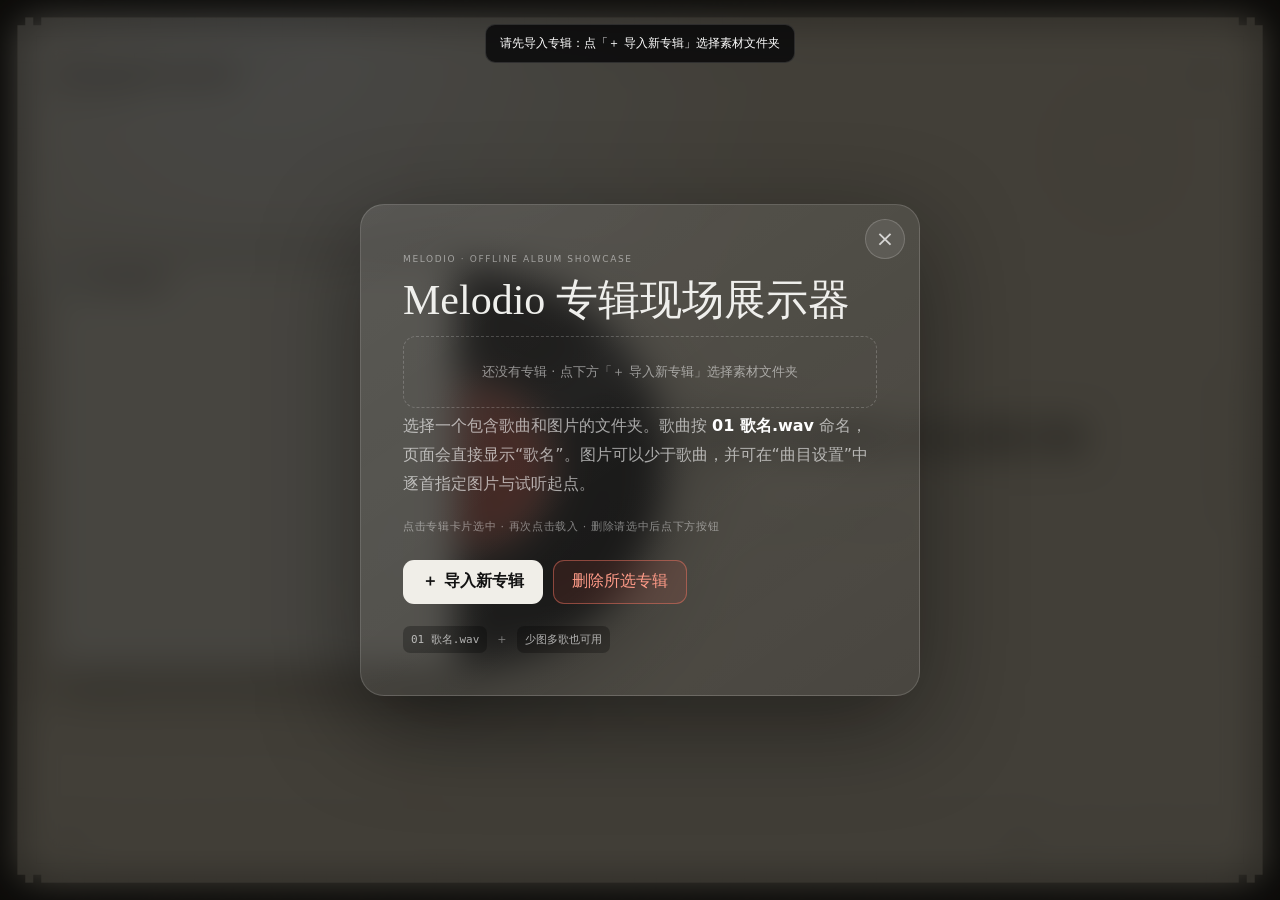
==== commit 38bcba1e: "fix: stabilize Android album loading and switching" ====
--- a/app/src/main/assets/www/index.html
+++ b/app/src/main/assets/www/index.html
@@ -188,6 +188,29 @@
       </button>
     </section>
 
+    <section id="loadingPanel" class="loading-panel" aria-hidden="true" aria-labelledby="loadingTitle">
+      <div class="loading-card">
+        <div class="loading-signal" aria-hidden="true">
+          <i></i><i></i><i></i>
+          <span>01</span>
+        </div>
+        <div class="loading-copy">
+          <span class="loading-eyebrow">MEDIA PREPARATION · LOCAL ONLY</span>
+          <h2 id="loadingTitle">正在打开专辑</h2>
+          <p id="loadingDetail">读取曲目与视觉素材…</p>
+          <div class="loading-progress" role="progressbar" aria-valuemin="0" aria-valuemax="100" aria-valuenow="0">
+            <i id="loadingProgressFill"></i>
+          </div>
+          <div class="loading-meta">
+            <span id="loadingStage">INDEXING</span>
+            <span id="loadingProgressText">00%</span>
+          </div>
+          <button id="loadingSkipBtn" class="loading-skip" type="button">跳过图片预热，直接进入</button>
+          <span class="loading-hint">大尺寸曲绘首次处理会稍慢；跳过不会影响播放，可在进入后继续加载。</span>
+        </div>
+      </div>
+    </section>
+
     <div id="toast" class="toast" role="status"></div>
     <input id="folderInput" type="file" webkitdirectory directory multiple hidden />
     <input id="infoInput" type="file" accept="image/*" hidden />
--- a/app/src/main/assets/www/styles.css
+++ b/app/src/main/assets/www/styles.css
@@ -605,6 +605,94 @@
   transition: 220ms ease;
 }
 .toast.is-visible { opacity: 1; transform: translate(-50%, 0); }
+
+/* Album loading: a bounded, interactive preparation state instead of a transient toast. */
+.loading-panel {
+  position: absolute;
+  inset: 0;
+  z-index: 92;
+  display: grid;
+  place-items: center;
+  padding: 28px;
+  color: #f4efe6;
+  background: rgba(10,9,8,.78);
+  opacity: 0;
+  visibility: hidden;
+  pointer-events: none;
+  transition: opacity 260ms ease, visibility 260ms ease;
+}
+.loading-panel.is-active { opacity: 1; visibility: visible; pointer-events: auto; }
+.loading-card {
+  width: min(720px, calc(100vw - 56px));
+  display: grid;
+  grid-template-columns: 150px minmax(0,1fr);
+  gap: clamp(28px, 4vw, 56px);
+  align-items: center;
+  padding: clamp(30px, 4vw, 54px);
+  border: 1px solid rgba(255,255,255,.14);
+  background: linear-gradient(135deg, rgba(28,26,23,.96), rgba(13,13,14,.96));
+  box-shadow: 0 32px 120px rgba(0,0,0,.52);
+}
+.loading-signal {
+  position: relative;
+  width: 138px;
+  aspect-ratio: 1;
+  display: grid;
+  place-items: center;
+}
+.loading-signal i {
+  position: absolute;
+  inset: 0;
+  border: 1px solid rgba(255,255,255,.18);
+  border-radius: 50%;
+}
+.loading-signal i:nth-child(1) { border-top-color: var(--accent); animation: loadingOrbit 1.7s linear infinite; }
+.loading-signal i:nth-child(2) { inset: 18px; border-right-color: rgba(255,255,255,.64); animation: loadingOrbit 2.3s linear infinite reverse; }
+.loading-signal i:nth-child(3) { inset: 40px; border-bottom-color: var(--accent); animation: loadingOrbit 1.25s linear infinite; }
+.loading-panel:not(.is-active) .loading-signal i { animation-play-state: paused; }
+.loading-signal span { font: 500 18px/1 var(--display-font); letter-spacing: .12em; opacity: .72; }
+@keyframes loadingOrbit { to { transform: rotate(360deg); } }
+.loading-copy { min-width: 0; }
+.loading-eyebrow { font: 9px/1.2 var(--ui-font); letter-spacing: .2em; color: rgba(255,255,255,.46); }
+.loading-copy h2 { margin: 12px 0 8px; font: 500 clamp(30px, 4vw, 46px)/1.05 var(--display-font); letter-spacing: -.02em; }
+.loading-copy p { min-height: 1.5em; margin: 0; color: rgba(255,255,255,.62); font-size: 13px; }
+.loading-progress { height: 2px; margin-top: 28px; overflow: hidden; background: rgba(255,255,255,.13); }
+.loading-progress i { display: block; width: 0; height: 100%; background: var(--accent); box-shadow: 0 0 16px var(--accent); transition: width 320ms cubic-bezier(.2,.75,.2,1); }
+.loading-meta { display: flex; justify-content: space-between; margin-top: 9px; color: rgba(255,255,255,.42); font: 9px/1 ui-monospace, SFMono-Regular, Consolas, monospace; letter-spacing: .13em; }
+.loading-skip {
+  min-height: 42px;
+  margin-top: 24px;
+  padding: 0 16px;
+  border: 1px solid rgba(255,255,255,.18);
+  color: rgba(255,255,255,.82);
+  background: rgba(255,255,255,.06);
+  cursor: pointer;
+  transition: color 160ms ease, background 160ms ease, border-color 160ms ease;
+}
+.loading-skip:hover { color: #fff; border-color: rgba(255,255,255,.32); background: rgba(255,255,255,.11); }
+.loading-skip:disabled { opacity: .45; cursor: default; }
+.loading-hint { display: block; margin-top: 11px; color: rgba(255,255,255,.34); font-size: 10px; line-height: 1.55; }
+body[data-skin="stamp"] .loading-card { color: #30281f; background: linear-gradient(135deg, rgba(244,236,220,.98), rgba(218,202,174,.98)); border-color: rgba(54,40,27,.24); box-shadow: 0 30px 90px rgba(35,24,14,.38); }
+body[data-skin="stamp"] .loading-eyebrow,
+body[data-skin="stamp"] .loading-copy p,
+body[data-skin="stamp"] .loading-meta,
+body[data-skin="stamp"] .loading-hint { color: rgba(48,40,31,.56); }
+body[data-skin="stamp"] .loading-signal i { border-color: rgba(65,48,34,.2); }
+body[data-skin="stamp"] .loading-signal i:nth-child(1),
+body[data-skin="stamp"] .loading-signal i:nth-child(3) { border-top-color: var(--accent); }
+body[data-skin="stamp"] .loading-progress { background: rgba(48,40,31,.16); }
+body[data-skin="stamp"] .loading-skip { color: #3b3026; border-color: rgba(48,40,31,.24); background: rgba(255,255,255,.34); }
+html[data-performance="mobile"] .loading-panel { background: rgba(8,8,9,.91); }
+html[data-performance="mobile"] .loading-signal i { animation-duration: 2.4s; }
+@media (max-width: 720px), (max-height: 560px) {
+  .loading-card { grid-template-columns: 100px minmax(0,1fr); gap: 24px; padding: 28px; }
+  .loading-signal { width: 96px; }
+  .loading-signal i:nth-child(2) { inset: 13px; }
+  .loading-signal i:nth-child(3) { inset: 28px; }
+}
+@media (prefers-reduced-motion: reduce) {
+  .loading-signal i { animation-duration: 1ms !important; }
+}
 
 @media (max-width: 1100px) {
   .control-dock { grid-template-columns: auto 1fr; }
--- a/app/src/main/assets/www/mobile-polish.css
+++ b/app/src/main/assets/www/mobile-polish.css
@@ -85,6 +85,9 @@
 .album-edge-kicker, .album-edge-meta { font: 8px/1 ui-monospace, SFMono-Regular, Consolas, monospace; letter-spacing: .13em; opacity: .45; white-space: nowrap; }
 .album-edge-title { min-width: 0; overflow: hidden; text-overflow: ellipsis; white-space: nowrap; font: 540 17px/1.06 var(--display-font); letter-spacing: -.02em; }
 .album-edge-rail[hidden] { display: none !important; }
+.album-edge-rail.is-empty { opacity: .64; }
+.album-edge-rail.is-empty .album-edge-cover { filter: grayscale(1); opacity: .46; }
+.album-edge-rail.is-empty .album-edge-kicker { opacity: .32; }
 body.library-overview-open .album-edge-rail, body[data-clean="true"] .album-edge-rail { opacity: 0; pointer-events: none; }
 
 body[data-skin="stamp"] .album-edge-rail { color: #6f342b; background: rgba(234,219,190,.94); border-color: rgba(86,61,40,.18); box-shadow: 0 14px 42px rgba(35,25,17,.25); }
@@ -92,6 +95,11 @@
 body[data-skin="film"] .album-edge-rail { color: #f2b36b; background: rgba(12,11,12,.91); border-color: rgba(242,179,107,.2); }
 body[data-skin="glass"] .album-edge-rail { color: #c8f3ef; background: linear-gradient(145deg, rgba(18,44,52,.94), rgba(18,20,42,.94)); border-color: rgba(191,239,235,.2); }
 html[data-performance="mobile"] .album-edge-rail { -webkit-backdrop-filter: none !important; backdrop-filter: none !important; }
+html[data-runtime="android-webview"] .vinyl-disc-spin {
+  animation-duration: 16s !important;
+  animation-timing-function: steps(48, end) !important;
+  will-change: auto !important;
+}
 
 body.is-album-exiting .stage-header, body.is-album-exiting .composition, body.is-album-exiting .stage-footer { pointer-events: none; transition: transform 230ms cubic-bezier(.4,0,.7,.2), opacity 210ms ease; }
 body[data-album-switch-direction="next"].is-album-exiting .stage-header, body[data-album-switch-direction="next"].is-album-exiting .composition, body[data-album-switch-direction="next"].is-album-exiting .stage-footer { transform: translate3d(-18px,0,0); opacity: .14; }
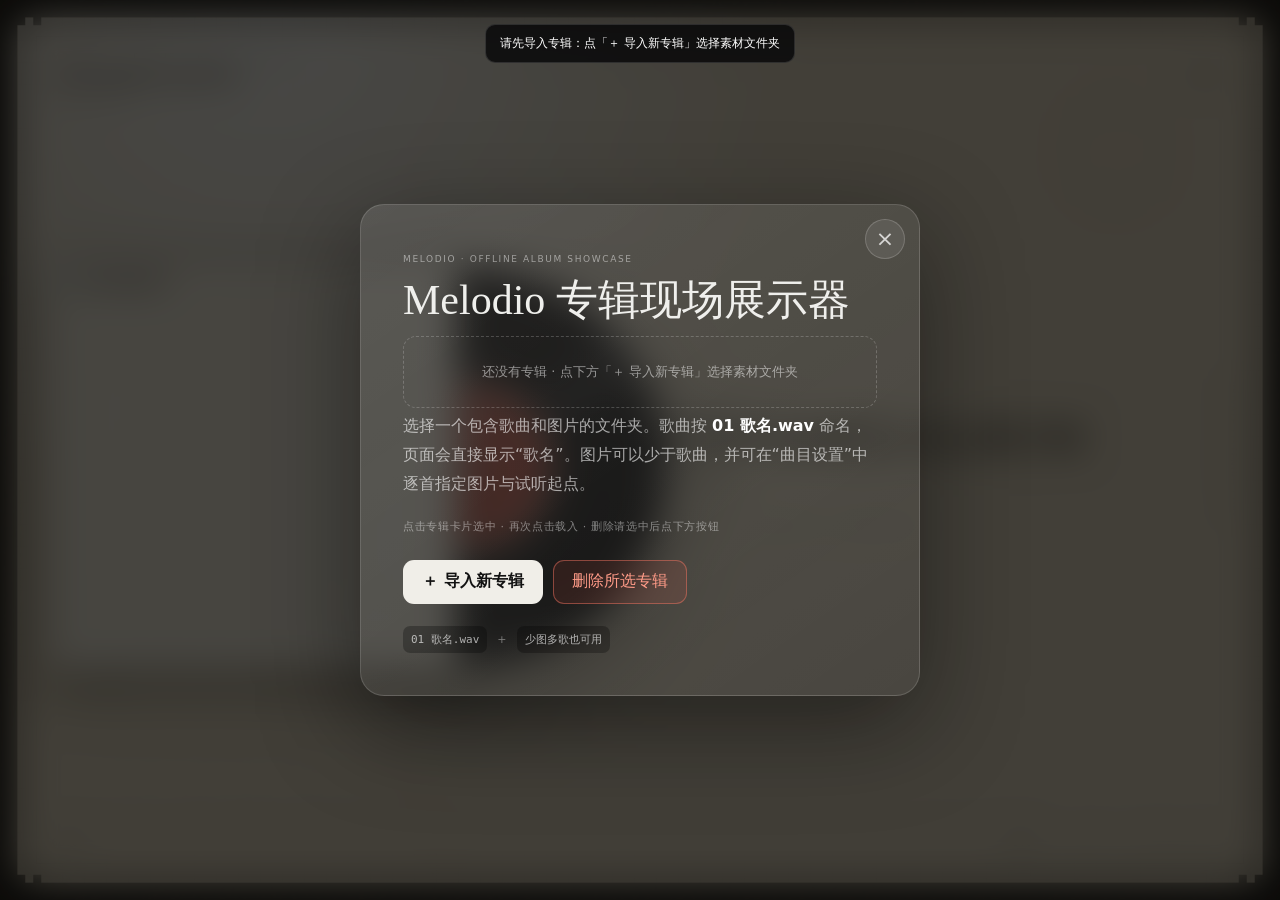
==== commit 8961167e: "build: sync hidden welcome default into APK assets" ====
--- a/app/src/main/assets/www/index.html
+++ b/app/src/main/assets/www/index.html
@@ -131,7 +131,7 @@
       </div>
     </aside>
 
-    <section id="welcome" class="welcome-panel" aria-labelledby="welcomeTitle">
+    <section id="welcome" class="welcome-panel is-hidden" aria-labelledby="welcomeTitle">
       <div class="welcome-card">
         <button id="welcomeCloseBtn" class="welcome-close" type="button" aria-label="关闭">×</button>
         <span class="welcome-eyebrow">MELODIO · OFFLINE ALBUM SHOWCASE</span>
--- a/app/src/main/assets/www/mobile-polish.css
+++ b/app/src/main/assets/www/mobile-polish.css
@@ -1,7 +1,7 @@
-/* Melodio mobile polish layer: album library rails + calmer, hierarchy-first motion. */
+/* Melodio mobile polish v2: one visualizer per skin + direct album edge navigation. */
 :root {
-  --album-motion-fast: 180ms;
-  --album-motion: 360ms;
+  --album-motion-fast: 160ms;
+  --album-motion: 340ms;
   --album-motion-slow: 520ms;
   --album-ease: cubic-bezier(.2,.78,.2,1);
 }
@@ -10,116 +10,318 @@
 .touch-track-row.is-active .state-mark { animation: none !important; transform: scale(.92); opacity: .9; }
 .touch-track-row.is-motion-enter { animation: melodioTrackSettle 420ms var(--album-ease) both; }
 .touch-track-row.is-motion-enter .state-mark { animation: melodioTrackMarker 420ms var(--album-ease) both !important; }
-@keyframes melodioTrackSettle { 0% { translate: 8px 0; opacity: .76; } 55% { translate: -1px 0; opacity: 1; } 100% { translate: 0 0; opacity: 1; } }
-@keyframes melodioTrackMarker { 0% { transform: scale(.55); opacity: .28; } 55% { transform: scale(1.14); opacity: 1; } 100% { transform: scale(.92); opacity: .9; } }
+@keyframes melodioTrackSettle {
+  0% { transform: translate3d(8px,0,0); opacity: .76; }
+  55% { transform: translate3d(-1px,0,0); opacity: 1; }
+  100% { transform: translate3d(0,0,0); opacity: 1; }
+}
+@keyframes melodioTrackMarker {
+  0% { transform: scale(.55); opacity: .28; }
+  55% { transform: scale(1.14); opacity: 1; }
+  100% { transform: scale(.92); opacity: .9; }
+}
+
+/* Keep the information column a real reading surface. Music-reactive decoration stops before it. */
+.touch-album-panel { position: relative; isolation: isolate; }
+body[data-skin="film"] .touch-album-panel::before,
+body[data-skin="glass"] .touch-album-panel::before {
+  content: "";
+  position: absolute;
+  z-index: -1;
+  inset: -18px -18px -18px -20px;
+  pointer-events: none;
+}
+body[data-skin="film"] .touch-album-panel::before {
+  background: linear-gradient(90deg, rgba(14,13,12,.18), rgba(14,13,12,.82) 14%, rgba(14,13,12,.96) 48%, rgba(14,13,12,.9));
+}
+body[data-skin="glass"] .touch-album-panel::before {
+  background: linear-gradient(90deg, rgba(12,20,31,.12), rgba(12,20,31,.72) 16%, rgba(12,20,31,.9) 50%, rgba(12,20,31,.82));
+  border-radius: 18px;
+}
 
 html[data-performance="mobile"] .beat-halo {
-  opacity: .09 !important;
-  box-shadow: 0 0 0 3vw color-mix(in srgb, var(--accent) 4%, transparent), 0 0 54px color-mix(in srgb, var(--accent) 8%, transparent) !important;
-}
-html[data-performance="mobile"] body[data-skin="stamp"] #ambientCanvas { opacity: .18 !important; }
-html[data-performance="mobile"] body[data-skin="film"] #ambientCanvas { opacity: .29 !important; }
-html[data-performance="mobile"] body[data-skin="glass"] #ambientCanvas { opacity: .34 !important; }
+  opacity: .07 !important;
+  box-shadow: 0 0 0 3vw rgba(188,231,223,.03), 0 0 52px rgba(188,231,223,.06) !important;
+}
 html[data-performance="mobile"] .background-image { transition-duration: var(--album-motion-slow) !important; }
 html[data-performance="mobile"] .spectrum-ruler { transition: opacity var(--album-motion-fast) ease; }
-html[data-performance="mobile"] body:not(.is-playing) .spectrum-ruler { opacity: .42; }
-
+html[data-performance="mobile"] body:not(.is-playing) .spectrum-ruler { opacity: .32 !important; }
+
+/* Skin identity: exactly one dominant live visualizer per theme. */
+body[data-skin="stamp"] #ambientCanvas {
+  opacity: 0 !important;
+  clip-path: inset(0 48% 0 0);
+  -webkit-mask-image: linear-gradient(90deg, #000 0%, #000 70%, transparent 100%);
+  mask-image: linear-gradient(90deg, #000 0%, #000 70%, transparent 100%);
+}
+body[data-skin="stamp"] .spectrum-ruler {
+  display: grid !important;
+  left: 6% !important;
+  right: auto !important;
+  bottom: 12.5% !important;
+  width: 40% !important;
+  height: clamp(34px, 7vh, 68px) !important;
+  gap: clamp(2px, .22vw, 5px) !important;
+  transform: rotate(-.45deg) !important;
+  opacity: calc(.24 + var(--energy) * .36) !important;
+  -webkit-mask-image: linear-gradient(90deg, transparent, #000 7%, #000 92%, transparent);
+  mask-image: linear-gradient(90deg, transparent, #000 7%, #000 92%, transparent);
+}
+body[data-skin="stamp"] .spectrum-ruler::before {
+  content: "ARCHIVE LEVEL · 32 BANDS" !important;
+  color: rgba(83,58,40,.58);
+}
+
+body[data-skin="film"] #ambientCanvas {
+  opacity: 0 !important;
+  clip-path: inset(0 43% 0 0);
+  -webkit-mask-image: linear-gradient(90deg, #000 0%, #000 76%, transparent 100%);
+  mask-image: linear-gradient(90deg, #000 0%, #000 76%, transparent 100%);
+}
+body[data-skin="film"] .spectrum-ruler {
+  display: grid !important;
+  left: 5.5% !important;
+  right: auto !important;
+  bottom: 9.5% !important;
+  width: 46% !important;
+  height: clamp(58px, 13vh, 128px) !important;
+  gap: clamp(1px, .18vw, 4px) !important;
+  opacity: calc(.36 + var(--energy) * .45) !important;
+  -webkit-mask-image: linear-gradient(90deg, transparent, #000 6%, #000 95%, transparent);
+  mask-image: linear-gradient(90deg, transparent, #000 6%, #000 95%, transparent);
+}
+body[data-skin="film"] .spectrum-ruler::before {
+  content: "OPTICAL AUDIO · 32 BANDS" !important;
+  color: rgba(242,179,107,.78);
+}
+
+body[data-skin="glass"] .spectrum-ruler { display: none !important; }
+body[data-skin="glass"] #ambientCanvas {
+  opacity: .28 !important;
+  clip-path: inset(0 50% 0 0);
+  -webkit-mask-image: linear-gradient(90deg, #000 0%, #000 68%, rgba(0,0,0,.52) 84%, transparent 100%);
+  mask-image: linear-gradient(90deg, #000 0%, #000 68%, rgba(0,0,0,.52) 84%, transparent 100%);
+}
+
+/* Track changes: coordinated but deliberately quieter than an album change. */
 html[data-performance="mobile"] body.is-transitioning .art-frame-a,
 html[data-performance="mobile"] body.is-shared-art-transition .art-frame-a { animation: melodioArtworkOut var(--album-motion) var(--album-ease) both !important; }
 html[data-performance="mobile"] body.is-transitioning .art-frame-b,
 html[data-performance="mobile"] body.is-shared-art-transition .art-frame-b { animation: melodioArtworkIn var(--album-motion) var(--album-ease) both !important; }
-@keyframes melodioArtworkOut { from { opacity: 1; transform: translateY(-50%) translate3d(0,0,0) scale(1); } to { opacity: .08; transform: translateY(-50%) translate3d(calc(var(--art-switch-x) * -.42),0,0) scale(.992); } }
-@keyframes melodioArtworkIn { from { opacity: .06; transform: translateY(-50%) translate3d(var(--art-switch-x),0,0) scale(1.008); } to { opacity: 1; transform: translateY(-50%) translate3d(0,0,0) scale(1); } }
+@keyframes melodioArtworkOut {
+  from { opacity: 1; transform: translateY(-50%) translate3d(0,0,0) scale(1); }
+  to { opacity: .08; transform: translateY(-50%) translate3d(calc(var(--art-switch-x) * -.42),0,0) scale(.992); }
+}
+@keyframes melodioArtworkIn {
+  from { opacity: .06; transform: translateY(-50%) translate3d(var(--art-switch-x),0,0) scale(1.008); }
+  to { opacity: 1; transform: translateY(-50%) translate3d(0,0,0) scale(1); }
+}
 .vinyl-label { transition: opacity 190ms ease, box-shadow 280ms ease !important; }
-body.is-transitioning .vinyl-label, body.is-shared-art-transition .vinyl-label { opacity: .68; }
-
+body.is-transitioning .vinyl-label,
+body.is-shared-art-transition .vinyl-label { opacity: .68; }
+
+/* Direct edge controls. No hover/focus card expansion on touch devices. */
 .album-edge-rail {
-  --edge-rest: 42px;
-  --edge-drag: 0px;
+  --rail-pull: 0px;
   position: absolute;
   z-index: 58;
   top: 50%;
-  width: 196px;
-  min-height: 108px;
-  display: grid;
-  align-items: center;
-  gap: 12px;
-  padding: 12px;
-  border: 1px solid rgba(255,255,255,.12);
-  color: rgba(255,255,255,.9);
-  background: rgba(12,12,14,.72);
-  box-shadow: 0 16px 54px rgba(0,0,0,.32);
+  width: 44px;
+  height: 92px;
+  padding: 0;
+  border: 1px solid rgba(255,255,255,.14);
+  color: rgba(255,255,255,.82);
+  background: rgba(10,11,14,.72);
+  box-shadow: 0 12px 36px rgba(0,0,0,.26);
   cursor: pointer;
   overflow: hidden;
   outline: none;
-  opacity: .92;
   touch-action: none;
   -webkit-tap-highlight-color: transparent;
-  transition: transform var(--album-motion) var(--album-ease), opacity var(--album-motion-fast) ease, border-color var(--album-motion-fast) ease, background var(--album-motion-fast) ease;
-}
-.album-edge-left { left: 0; grid-template-columns: 54px minmax(0,1fr); border-radius: 0 18px 18px 0; transform: translateY(-50%) translateX(calc(-100% + var(--edge-rest) + var(--edge-drag))); }
-.album-edge-right { right: 0; grid-template-columns: minmax(0,1fr) 54px; border-radius: 18px 0 0 18px; transform: translateY(-50%) translateX(calc(100% - var(--edge-rest) - var(--edge-drag))); }
-.album-edge-left .album-edge-cover { grid-column: 1; grid-row: 1; }
-.album-edge-left .album-edge-copy { grid-column: 2; grid-row: 1; }
-.album-edge-right .album-edge-copy { grid-column: 1; grid-row: 1; text-align: right; }
-.album-edge-right .album-edge-cover { grid-column: 2; grid-row: 1; }
-.album-edge-rail:hover, .album-edge-rail:focus-visible, .album-edge-rail.is-expanded, .album-edge-rail.is-dragging { opacity: 1; border-color: rgba(255,255,255,.25); }
-.album-edge-left:hover, .album-edge-left:focus-visible, .album-edge-left.is-expanded, .album-edge-left.is-dragging { transform: translateY(-50%) translateX(-8px); }
-.album-edge-right:hover, .album-edge-right:focus-visible, .album-edge-right.is-expanded, .album-edge-right.is-dragging { transform: translateY(-50%) translateX(8px); }
-.album-edge-spine { position: absolute; top: 14px; bottom: 14px; width: 2px; border-radius: 999px; background: currentColor; opacity: .4; box-shadow: 0 0 14px currentColor; }
-.album-edge-left .album-edge-spine { right: 12px; }
-.album-edge-right .album-edge-spine { left: 12px; }
-.album-edge-arrow { position: absolute; top: 50%; z-index: 3; font: 300 30px/1 var(--ui-font); opacity: .72; transform: translateY(-52%); }
-.album-edge-left .album-edge-arrow { right: 6px; }
-.album-edge-right .album-edge-arrow { left: 6px; }
-.album-edge-cover, .album-edge-copy { opacity: 0; transition: opacity 140ms ease, transform var(--album-motion) var(--album-ease); }
-.album-edge-left .album-edge-cover, .album-edge-left .album-edge-copy { transform: translateX(-7px); }
-.album-edge-right .album-edge-cover, .album-edge-right .album-edge-copy { transform: translateX(7px); }
-.album-edge-rail:hover .album-edge-cover, .album-edge-rail:hover .album-edge-copy,
-.album-edge-rail:focus-visible .album-edge-cover, .album-edge-rail:focus-visible .album-edge-copy,
-.album-edge-rail.is-expanded .album-edge-cover, .album-edge-rail.is-expanded .album-edge-copy,
-.album-edge-rail.is-dragging .album-edge-cover, .album-edge-rail.is-dragging .album-edge-copy { opacity: 1; transform: translateX(0); }
-.album-edge-cover { width: 54px; aspect-ratio: 1; border-radius: 9px; background: radial-gradient(circle at 35% 30%, rgba(255,255,255,.22), transparent 38%), linear-gradient(145deg, rgba(255,255,255,.12), rgba(255,255,255,.035)); background-size: cover; background-position: center; box-shadow: 0 9px 25px rgba(0,0,0,.34), inset 0 0 0 1px rgba(255,255,255,.12); transform: scale(.96); transition: transform var(--album-motion) var(--album-ease), opacity var(--album-motion-fast) ease; }
-.album-edge-rail:hover .album-edge-cover, .album-edge-rail.is-expanded .album-edge-cover, .album-edge-rail.is-dragging .album-edge-cover { transform: translateX(0) scale(1); }
-.album-edge-copy { min-width: 0; display: grid; gap: 5px; }
-.album-edge-kicker, .album-edge-meta { font: 8px/1 ui-monospace, SFMono-Regular, Consolas, monospace; letter-spacing: .13em; opacity: .45; white-space: nowrap; }
-.album-edge-title { min-width: 0; overflow: hidden; text-overflow: ellipsis; white-space: nowrap; font: 540 17px/1.06 var(--display-font); letter-spacing: -.02em; }
+  transition: transform var(--album-motion-fast) var(--album-ease), opacity var(--album-motion-fast) ease, background var(--album-motion-fast) ease;
+}
+.album-edge-left {
+  left: 0;
+  border-radius: 0 14px 14px 0;
+  transform: translate3d(var(--rail-pull), -50%, 0);
+}
+.album-edge-right {
+  right: 0;
+  border-radius: 14px 0 0 14px;
+  transform: translate3d(var(--rail-pull), -50%, 0);
+}
+.album-edge-cover {
+  position: absolute;
+  top: 9px;
+  bottom: 9px;
+  width: 5px;
+  opacity: .72;
+  background-size: cover;
+  background-position: center;
+  box-shadow: 0 0 12px rgba(255,255,255,.08);
+}
+.album-edge-left .album-edge-cover { left: 0; border-radius: 0 4px 4px 0; }
+.album-edge-right .album-edge-cover { right: 0; border-radius: 4px 0 0 4px; }
+.album-edge-arrow {
+  position: absolute;
+  inset: 0;
+  display: grid;
+  place-items: center;
+  font: 300 27px/1 var(--ui-font);
+  opacity: .72;
+  transition: transform var(--album-motion-fast) var(--album-ease), opacity var(--album-motion-fast) ease;
+}
+.album-edge-rail.is-pressed,
+.album-edge-rail:focus-visible { opacity: 1; background: rgba(16,17,20,.88); }
+.album-edge-left.is-pressed .album-edge-arrow,
+.album-edge-left:focus-visible .album-edge-arrow { transform: translateX(3px); }
+.album-edge-right.is-pressed .album-edge-arrow,
+.album-edge-right:focus-visible .album-edge-arrow { transform: translateX(-3px); }
+.album-edge-rail.is-empty { opacity: .58; }
+.album-edge-rail.is-empty .album-edge-cover { opacity: .18; }
 .album-edge-rail[hidden] { display: none !important; }
-.album-edge-rail.is-empty { opacity: .64; }
-.album-edge-rail.is-empty .album-edge-cover { filter: grayscale(1); opacity: .46; }
-.album-edge-rail.is-empty .album-edge-kicker { opacity: .32; }
-body.library-overview-open .album-edge-rail, body[data-clean="true"] .album-edge-rail { opacity: 0; pointer-events: none; }
-
-body[data-skin="stamp"] .album-edge-rail { color: #6f342b; background: rgba(234,219,190,.94); border-color: rgba(86,61,40,.18); box-shadow: 0 14px 42px rgba(35,25,17,.25); }
-body[data-skin="stamp"] .album-edge-cover { border-radius: 2px; box-shadow: 0 8px 18px rgba(54,39,27,.25), inset 0 0 0 5px #efe3ce; }
-body[data-skin="film"] .album-edge-rail { color: #f2b36b; background: rgba(12,11,12,.91); border-color: rgba(242,179,107,.2); }
-body[data-skin="glass"] .album-edge-rail { color: #c8f3ef; background: linear-gradient(145deg, rgba(18,44,52,.94), rgba(18,20,42,.94)); border-color: rgba(191,239,235,.2); }
-html[data-performance="mobile"] .album-edge-rail { -webkit-backdrop-filter: none !important; backdrop-filter: none !important; }
-html[data-runtime="android-webview"] .vinyl-disc-spin {
-  animation-duration: 16s !important;
-  animation-timing-function: steps(48, end) !important;
-  will-change: auto !important;
-}
-
-body.is-album-exiting .stage-header, body.is-album-exiting .composition, body.is-album-exiting .stage-footer { pointer-events: none; transition: transform 230ms cubic-bezier(.4,0,.7,.2), opacity 210ms ease; }
-body[data-album-switch-direction="next"].is-album-exiting .stage-header, body[data-album-switch-direction="next"].is-album-exiting .composition, body[data-album-switch-direction="next"].is-album-exiting .stage-footer { transform: translate3d(-18px,0,0); opacity: .14; }
-body[data-album-switch-direction="prev"].is-album-exiting .stage-header, body[data-album-switch-direction="prev"].is-album-exiting .composition, body[data-album-switch-direction="prev"].is-album-exiting .stage-footer { transform: translate3d(18px,0,0); opacity: .14; }
-body.is-album-exiting .album-edge-rail { opacity: 0; }
-body.is-album-entering .stage-header, body.is-album-entering .composition, body.is-album-entering .stage-footer { opacity: 0; transition: transform 430ms var(--album-ease), opacity 380ms ease; }
-body[data-album-switch-direction="next"].is-album-entering .stage-header, body[data-album-switch-direction="next"].is-album-entering .composition, body[data-album-switch-direction="next"].is-album-entering .stage-footer { transform: translate3d(18px,0,0); }
-body[data-album-switch-direction="prev"].is-album-entering .stage-header, body[data-album-switch-direction="prev"].is-album-entering .composition, body[data-album-switch-direction="prev"].is-album-entering .stage-footer { transform: translate3d(-18px,0,0); }
-body.is-album-entering.is-album-entering-ready .stage-header, body.is-album-entering.is-album-entering-ready .composition, body.is-album-entering.is-album-entering-ready .stage-footer { opacity: 1; transform: translate3d(0,0,0); }
-
-.library-album-option { display: grid !important; grid-template-columns: 58px minmax(0,1fr) auto; align-items: center !important; gap: 14px !important; min-height: 78px; }
-.library-album-thumb { width: 58px; aspect-ratio: 1; border-radius: 9px; background: linear-gradient(145deg, rgba(255,255,255,.13), rgba(255,255,255,.035)); background-size: cover; background-position: center; box-shadow: inset 0 0 0 1px rgba(255,255,255,.12), 0 8px 22px rgba(0,0,0,.2); }
+body.library-overview-open .album-edge-rail,
+body[data-clean="true"] .album-edge-rail,
+body.is-album-exiting .album-edge-rail,
+body.is-album-switch-loading .album-edge-rail,
+body.is-album-entering .album-edge-rail { opacity: 0; pointer-events: none; }
+
+body[data-skin="stamp"] .album-edge-rail {
+  color: #71352c;
+  background: rgba(237,224,199,.93);
+  border-color: rgba(86,61,40,.18);
+  box-shadow: 0 12px 32px rgba(35,25,17,.2);
+}
+body[data-skin="film"] .album-edge-rail {
+  color: #f2b36b;
+  background: rgba(12,11,12,.88);
+  border-color: rgba(242,179,107,.2);
+}
+body[data-skin="glass"] .album-edge-rail {
+  color: #c8f3ef;
+  background: linear-gradient(145deg, rgba(18,44,52,.9), rgba(18,20,42,.9));
+  border-color: rgba(191,239,235,.2);
+}
+html[data-performance="mobile"] .album-edge-rail {
+  -webkit-backdrop-filter: none !important;
+  backdrop-filter: none !important;
+}
+
+/* WebView 91: fine stepped vinyl avoids continuous compositor load without visible 48-step jumps. */
+html[data-runtime="android-webview"] .vinyl-disc-spin { animation-timing-function: steps(246, end) !important; }
+
+/* Album scene transition. A full-stage wipe masks the internal reload; no modal/loading card is shown. */
+.album-switch-curtain {
+  position: absolute;
+  inset: 0;
+  z-index: 79;
+  pointer-events: none;
+  overflow: hidden;
+  transition: transform 300ms cubic-bezier(.62,.02,.22,1);
+  will-change: transform;
+}
+body[data-album-switch-direction="next"] .album-switch-curtain { transform: translate3d(100%,0,0); }
+body[data-album-switch-direction="prev"] .album-switch-curtain { transform: translate3d(-100%,0,0); }
+.album-switch-curtain.is-covering { transform: translate3d(0,0,0) !important; }
+body[data-album-switch-direction="next"] .album-switch-curtain.is-revealing { transform: translate3d(-100%,0,0) !important; }
+body[data-album-switch-direction="prev"] .album-switch-curtain.is-revealing { transform: translate3d(100%,0,0) !important; }
+.album-switch-curtain::before,
+.album-switch-curtain::after {
+  content: "";
+  position: absolute;
+  pointer-events: none;
+}
+.album-switch-curtain::before {
+  top: 6%;
+  bottom: 6%;
+  width: 1px;
+  left: 50%;
+  background: currentColor;
+  opacity: .16;
+}
+.album-switch-curtain::after {
+  width: min(46vh, 38vw);
+  aspect-ratio: 1;
+  border-radius: 50%;
+  left: 50%;
+  top: 50%;
+  transform: translate(-50%,-50%);
+  border: 1px solid currentColor;
+  box-shadow: inset 0 0 0 12px transparent, 0 0 0 18px rgba(255,255,255,.018), 0 0 0 36px rgba(255,255,255,.012);
+  opacity: .2;
+}
+body[data-skin="stamp"] .album-switch-curtain { color: #7b493d; background: #dfd1b8; }
+body[data-skin="film"] .album-switch-curtain { color: #f2b36b; background: radial-gradient(circle at 30% 30%, #241a13, #0c0b0b 58%); }
+body[data-skin="glass"] .album-switch-curtain { color: #c8f3ef; background: linear-gradient(135deg, #10252d, #111427 72%); }
+
+body.is-album-switch-loading .loading-panel { opacity: 0 !important; pointer-events: none !important; }
+body.is-album-switch-loading .stage-header,
+body.is-album-switch-loading .composition,
+body.is-album-switch-loading .stage-footer { opacity: 0 !important; }
+
+body.is-album-exiting .stage-header,
+body.is-album-exiting .composition,
+body.is-album-exiting .stage-footer {
+  pointer-events: none;
+  transition: transform 220ms cubic-bezier(.4,0,.7,.2), opacity 190ms ease;
+}
+body[data-album-switch-direction="next"].is-album-exiting .stage-header,
+body[data-album-switch-direction="next"].is-album-exiting .composition,
+body[data-album-switch-direction="next"].is-album-exiting .stage-footer { transform: translate3d(-24px,0,0); opacity: .12; }
+body[data-album-switch-direction="prev"].is-album-exiting .stage-header,
+body[data-album-switch-direction="prev"].is-album-exiting .composition,
+body[data-album-switch-direction="prev"].is-album-exiting .stage-footer { transform: translate3d(24px,0,0); opacity: .12; }
+
+body.is-album-entering .stage-header,
+body.is-album-entering .composition,
+body.is-album-entering .stage-footer {
+  opacity: 0;
+  transition: transform 430ms var(--album-ease), opacity 350ms ease;
+}
+body[data-album-switch-direction="next"].is-album-entering .stage-header,
+body[data-album-switch-direction="next"].is-album-entering .composition,
+body[data-album-switch-direction="next"].is-album-entering .stage-footer { transform: translate3d(24px,0,0); }
+body[data-album-switch-direction="prev"].is-album-entering .stage-header,
+body[data-album-switch-direction="prev"].is-album-entering .composition,
+body[data-album-switch-direction="prev"].is-album-entering .stage-footer { transform: translate3d(-24px,0,0); }
+body.is-album-entering.is-album-entering-ready .stage-header,
+body.is-album-entering.is-album-entering-ready .composition,
+body.is-album-entering.is-album-entering-ready .stage-footer { opacity: 1; transform: translate3d(0,0,0); }
+
+.library-album-option {
+  display: grid !important;
+  grid-template-columns: 58px minmax(0,1fr) auto;
+  align-items: center !important;
+  gap: 14px !important;
+  min-height: 78px;
+}
+.library-album-thumb {
+  width: 58px;
+  aspect-ratio: 1;
+  border-radius: 9px;
+  background: linear-gradient(145deg, rgba(255,255,255,.13), rgba(255,255,255,.035));
+  background-size: cover;
+  background-position: center;
+  box-shadow: inset 0 0 0 1px rgba(255,255,255,.12), 0 8px 22px rgba(0,0,0,.2);
+}
 .library-album-card-copy { min-width: 0; display: grid; gap: 5px; }
 .library-current-mark { font: 8px/1 ui-monospace, SFMono-Regular, Consolas, monospace; letter-spacing: .14em; opacity: .56; }
 .library-album-option.is-current .library-current-mark { opacity: .9; }
 
-@media (max-height: 560px) { .album-edge-rail { min-height: 94px; width: 182px; } .album-edge-cover { width: 48px; } .album-edge-title { font-size: 15px; } }
+@media (max-height: 560px) {
+  .album-edge-rail { height: 82px; width: 40px; }
+  body[data-skin="stamp"] .spectrum-ruler { height: 34px !important; }
+  body[data-skin="film"] .spectrum-ruler { height: 58px !important; }
+}
+
 @media (prefers-reduced-motion: reduce) {
   .album-edge-rail,
-  body.is-album-exiting .stage-header, body.is-album-exiting .composition, body.is-album-exiting .stage-footer,
-  body.is-album-entering .stage-header, body.is-album-entering .composition, body.is-album-entering .stage-footer { transition-duration: 1ms !important; }
+  .album-switch-curtain,
+  body.is-album-exiting .stage-header,
+  body.is-album-exiting .composition,
+  body.is-album-exiting .stage-footer,
+  body.is-album-entering .stage-header,
+  body.is-album-entering .composition,
+  body.is-album-entering .stage-footer { transition-duration: 1ms !important; }
   .touch-track-row.is-motion-enter { animation: none !important; }
 }
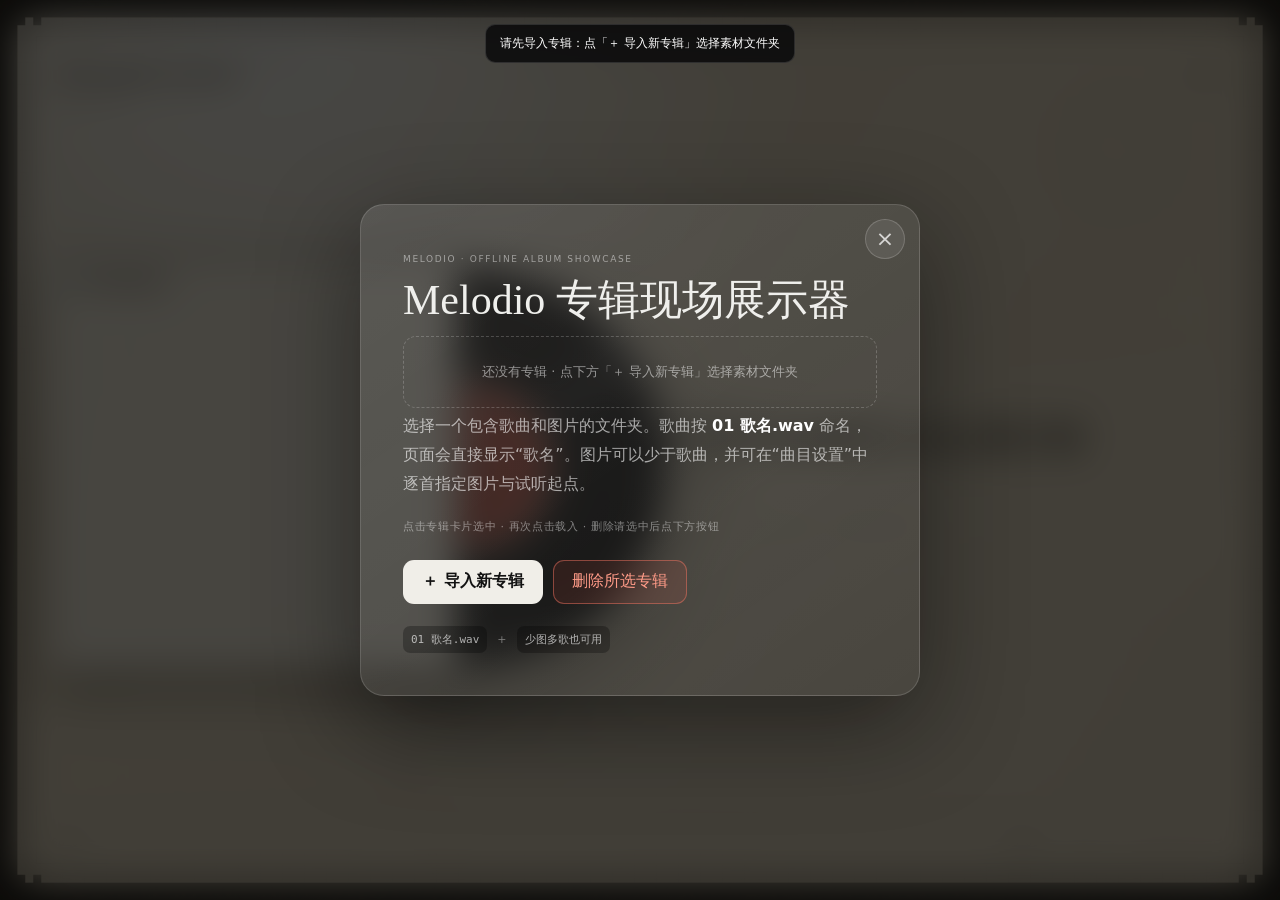
==== commit 14d557be: "发布 0.5.20 视觉动效与交互优化" ====
--- a/app/src/main/assets/www/index.html
+++ b/app/src/main/assets/www/index.html
@@ -1,225 +1,281 @@
-<!doctype html>
-<html lang="zh-CN">
-<head>
-  <meta charset="utf-8" />
-  <meta name="viewport" content="width=device-width, initial-scale=1" />
-  <meta name="color-scheme" content="dark" />
-  <title>Melodio · Album Showcase</title>
-  <script>
-    (() => {
-      const params = new URLSearchParams(location.search);
-      const mode = (params.get("performance") || "auto").toLowerCase();
-      const android = /Android/i.test(navigator.userAgent || "");
-      const enabled = mode === "1" || mode === "on" || mode === "mobile" || (mode === "auto" && android);
-      document.documentElement.dataset.performance = enabled ? "mobile" : "full";
-    })();
-  </script>
-  <link rel="stylesheet" href="styles.css" />
-  <link rel="stylesheet" href="mobile-polish.css" />
-</head>
-<body data-skin="stamp" data-clean="false">
-  <main id="app" class="app" aria-live="polite">
-    <canvas id="ambientCanvas" aria-hidden="true"></canvas>
-    <div class="ambient-noise" aria-hidden="true"></div>
-    <div class="background-image background-image-a" aria-hidden="true"></div>
-    <div class="background-image background-image-b" aria-hidden="true"></div>
-    <div class="background-veil" aria-hidden="true"></div>
-
-    <section class="stage" aria-label="专辑试听舞台">
-      <div class="stamp-decoration stamp-decoration-top">AIR MAIL · MUSIC ARCHIVE · 08 / 2026</div>
-      <div class="stamp-decoration stamp-decoration-side">PRIVATE LISTENING COPY</div>
-      <div class="film-perforation film-perforation-left" aria-hidden="true"></div>
-      <div class="film-perforation film-perforation-right" aria-hidden="true"></div>
-      <div class="glass-grid" aria-hidden="true"></div>
-      <div id="spectrumRuler" class="spectrum-ruler" aria-hidden="true"></div>
-      <div class="beat-halo" aria-hidden="true"></div>
-      <div class="scan-glint" aria-hidden="true"></div>
-
-      <header class="stage-header">
-        <div class="brand-block">
-          <span class="eyebrow">MELODIO · OFFLINE ALBUM SHOWCASE</span>
-          <h1 id="albumTitle">UNNAMED ALBUM</h1>
-          <span id="artistName" class="artist">YOUR NAME</span>
-        </div>
-        <div class="header-meta">
-          <span id="skinName">邮票档案</span>
-        </div>
-      </header>
-
-      <div class="composition">
-        <div class="art-shell" id="artShell">
-          <div class="vinyl-record" aria-hidden="true">
-            <div class="vinyl-disc-spin">
-              <div class="vinyl-grooves"></div>
-              <div class="vinyl-reflection"></div>
-              <div class="vinyl-label"><img id="vinylLabel" alt="" draggable="false" /></div>
-              <div class="vinyl-spindle"></div>
-            </div>
-          </div>
-          <div class="sleeve-shadow" aria-hidden="true"></div>
-          <div class="art-frame art-frame-a">
-            <img id="coverA" alt="当前歌曲图片" draggable="false" />
-          </div>
-          <div class="art-frame art-frame-b">
-            <img id="coverB" alt="下一首歌曲图片" draggable="false" />
-          </div>
-          <div class="sleeve-edge" aria-hidden="true"></div>
-          <div class="art-highlight" aria-hidden="true"></div>
-          <div class="art-caption">
-            <span id="archiveCode">ARCHIVE 001</span>
-            <span id="imageModeText">VINYL EDITION</span>
-          </div>
-        </div>
-
-        <div class="touch-album-panel" aria-label="曲目列表">
-          <div class="touch-album-heading">
-            <span class="touch-album-kicker">ALBUM / TRACK SELECT</span>
-            <h2 id="panelAlbumTitle">UNNAMED ALBUM</h2>
-            <div class="touch-now-playing">
-              <span id="touchNowIndex">01</span>
-              <strong id="touchNowTitle">TRACK 01</strong>
-            </div>
-          </div>
-          <div id="trackList" class="touch-track-list" role="listbox" aria-label="点击曲目切换歌曲"></div>
-          <div class="touch-hint">点按曲目播放 · 左右滑动封面切歌 · 点按封面暂停/继续</div>
-
-          <div class="legacy-track-copy" aria-hidden="true">
-            <span id="trackIndex">01</span><span id="trackTotal">/ 05</span>
-            <span id="trackKicker">LISTENING FRAGMENT</span>
-            <span id="trackTitle">TRACK 01</span><span id="trackSubtitle"></span>
-            <span id="nextTrackTitle">花延奏</span>
-          </div>
-        </div>
-      </div>
-
-      <footer class="stage-footer">
-        <div class="progress-block">
-          <div class="progress-track"><i id="progressFill"></i></div>
-          <div class="time-row">
-            <span id="currentTime">00:00</span>
-            <span id="durationTime">00:00</span>
-          </div>
-        </div>
-        <div class="footer-note" id="footerNote">PRESS → TO CHANGE TRACK</div>
-      </footer>
-    </section>
-
-    <button id="dockToggleLeft" class="dock-corner dock-corner-left" type="button" aria-label="显示控制面板"></button>
-    <button id="dockToggleRight" class="dock-corner dock-corner-right" type="button" aria-label="显示控制面板"></button>
-    <button id="infoBtn" class="dock-corner dock-corner-top-left" type="button" aria-label="打开专辑信息图"></button>
-
-    <aside class="control-dock" aria-label="控制面板">
-      <div class="control-row primary-controls">
-        <button id="prevBtn" type="button" title="上一首（←）">←</button>
-        <button id="playBtn" class="play-button" type="button" title="播放 / 暂停（空格）">PLAY</button>
-        <button id="nextBtn" type="button" title="下一首（→）">→</button>
-      </div>
-      <div class="control-row skin-controls" role="group" aria-label="视觉皮肤">
-        <button type="button" data-set-skin="stamp" class="active">邮票档案</button>
-        <button type="button" data-set-skin="film">夜航胶片</button>
-        <button type="button" data-set-skin="glass">玻璃潮汐</button>
-      </div>
-      <div class="control-row utility-controls">
-        <button id="albumOverviewBtn" type="button">专辑</button>
-        <button id="loadFolderBtn" type="button">选择素材文件夹</button>
-        <button id="mappingBtn" type="button">曲目设置 G</button>
-        <button id="motionBtn" type="button">动效：丰富 M</button>
-        <button id="cleanBtn" type="button">干净模式 H</button>
-      </div>
-      <div class="shortcut-help">
-        <span>空格 播放</span><span>← / → 切歌</span><span>↑ / ↓ 换皮肤</span><span>G 曲目设置</span><span>M 动效强度</span><span>H 隐藏控制</span>
-      </div>
-    </aside>
-
-    <section id="welcome" class="welcome-panel is-hidden" aria-labelledby="welcomeTitle">
-      <div class="welcome-card">
-        <button id="welcomeCloseBtn" class="welcome-close" type="button" aria-label="关闭">×</button>
-        <span class="welcome-eyebrow">MELODIO · OFFLINE ALBUM SHOWCASE</span>
-        <h2 id="welcomeTitle">Melodio 专辑现场展示器</h2>
-        <div id="albumPicker" class="album-picker"></div>
-        <p>选择一个包含歌曲和图片的文件夹。歌曲按 <b>01 歌名.wav</b> 命名，页面会直接显示“歌名”。图片可以少于歌曲，并可在“曲目设置”中逐首指定图片与试听起点。</p>
-        <div class="album-hint">点击专辑卡片选中 · 再次点击载入 · 删除请选中后点下方按钮</div>
-        <div class="welcome-actions">
-          <button id="welcomeFolderBtn" class="primary" type="button">＋ 导入新专辑</button>
-          <button id="welcomeDeleteBtn" class="danger" type="button">删除所选专辑</button>
-        </div>
-        <div class="format-tip">
-          <code>01 歌名.wav</code><span>+</span><code>少图多歌也可用</code>
-        </div>
-      </div>
-    </section>
-
-    <section id="mappingPanel" class="mapping-panel" aria-hidden="true" aria-labelledby="mappingTitle">
-      <div class="mapping-card">
-        <header class="mapping-header">
-          <div>
-            <span class="mapping-eyebrow">TRACK · ARTWORK · START POINT</span>
-            <h2 id="mappingTitle">曲目与试听起点</h2>
-            <p>歌名固定读取音频文件名：<code>01 歌名.wav</code> → <b>歌名</b>。可逐首指定图片，并拖动“试听起点”决定切歌后从哪里开始播放。</p>
-          </div>
-          <button id="mappingCloseBtn" class="mapping-close" type="button" aria-label="关闭映射面板">×</button>
-        </header>
-        <div id="mappingList" class="mapping-list"></div>
-        <footer class="mapping-footer">
-          <button id="autoMapBtn" type="button">按连续章节自动分配</button>
-          <button id="resetStartsBtn" type="button">全部起点归零</button>
-          <span>快捷键 G 打开 / 关闭</span>
-        </footer>
-      </div>
-    </section>
-    <div id="dropOverlay" class="drop-overlay" aria-hidden="true">
-      <strong>放下歌曲与图片文件</strong>
-      <span>网页会按文件名前缀自动配对</span>
-    </div>
-
-    <section id="infoViewer" class="info-viewer" aria-hidden="true" aria-label="专辑信息图">
-      <img id="infoViewerImg" class="info-viewer-img" alt="" draggable="false" />
-      <button id="infoRemoveBtn" class="info-remove" type="button" aria-label="移除信息图">
-        <svg viewBox="0 0 24 24" width="18" height="18" fill="none" stroke="currentColor" stroke-width="1.8" stroke-linecap="round" stroke-linejoin="round" aria-hidden="true">
-          <path d="M3 6h18M8 6V4a2 2 0 0 1 2-2h4a2 2 0 0 1 2 2v2m1 0v14a2 2 0 0 1-2 2H7a2 2 0 0 1-2-2V6" />
-          <path d="M10 11v6M14 11v6" />
-        </svg>
-      </button>
-      <button id="infoAddBtn" class="info-add" type="button" aria-label="添加信息图">
-        <svg viewBox="0 0 24 24" width="32" height="32" fill="none" stroke="currentColor" stroke-width="1.5" stroke-linecap="round" aria-hidden="true">
-          <path d="M12 5v14M5 12h14" />
-        </svg>
-        <span class="info-add-hint">添加图片</span>
-      </button>
-    </section>
-
-    <section id="loadingPanel" class="loading-panel" aria-hidden="true" aria-labelledby="loadingTitle">
-      <div class="loading-card">
-        <div class="loading-signal" aria-hidden="true">
-          <i></i><i></i><i></i>
-          <span>01</span>
-        </div>
-        <div class="loading-copy">
-          <span class="loading-eyebrow">MEDIA PREPARATION · LOCAL ONLY</span>
-          <h2 id="loadingTitle">正在打开专辑</h2>
-          <p id="loadingDetail">读取曲目与视觉素材…</p>
-          <div class="loading-progress" role="progressbar" aria-valuemin="0" aria-valuemax="100" aria-valuenow="0">
-            <i id="loadingProgressFill"></i>
-          </div>
-          <div class="loading-meta">
-            <span id="loadingStage">INDEXING</span>
-            <span id="loadingProgressText">00%</span>
-          </div>
-          <button id="loadingSkipBtn" class="loading-skip" type="button">跳过图片预热，直接进入</button>
-          <span class="loading-hint">大尺寸曲绘首次处理会稍慢；跳过不会影响播放，可在进入后继续加载。</span>
-        </div>
-      </div>
-    </section>
-
-    <div id="toast" class="toast" role="status"></div>
-    <input id="folderInput" type="file" webkitdirectory directory multiple hidden />
-    <input id="infoInput" type="file" accept="image/*" hidden />
-    <audio id="audioA" preload="auto"></audio>
-    <audio id="audioB" preload="auto"></audio>
-    <audio id="previewAudio" preload="metadata"></audio>
-  </main>
-
-  <script src="app.js"></script>
-  <script src="album-library.js"></script>
-</body>
-</html>
+<!doctype html>
+<html lang="zh-CN">
+<head>
+  <meta charset="utf-8" />
+  <meta name="viewport" content="width=device-width, initial-scale=1" />
+  <meta name="color-scheme" content="dark" />
+  <title>Melodio · Album Showcase</title>
+  <script>
+    (() => {
+      const params = new URLSearchParams(location.search);
+      const mode = (params.get("performance") || "auto").toLowerCase();
+      const android = /Android/i.test(navigator.userAgent || "");
+      const enabled = mode === "1" || mode === "on" || mode === "mobile" || (mode === "auto" && android);
+      document.documentElement.dataset.performance = enabled ? "mobile" : "full";
+
+      // Album switches reload the H5 shell. Mark that navigation before first paint,
+      // so the built-in UNNAMED ALBUM / TRACK 01 skeleton can never flash between
+      // the outgoing and incoming real albums on old Android WebView.
+      try {
+        const raw = sessionStorage.getItem("melodio-album-transition-v3");
+        const pending = raw ? JSON.parse(raw) : null;
+        if (pending && Date.now() - Number(pending.at || 0) <= 12000) {
+          document.documentElement.dataset.albumTransitionBoot = "true";
+          document.documentElement.dataset.albumTransitionSkin = pending.skin || "stamp";
+        }
+      } catch (_) {}
+    })();
+  </script>
+  <style>
+    /* Critical first-paint guard for album-to-album reloads. This lives in <head>
+       deliberately: runtime-injected styles are too late to prevent a one-frame
+       placeholder flash on WebView 91. */
+    html[data-album-transition-boot="true"] body {
+      background: #0b0b0c;
+    }
+    html[data-album-transition-boot="true"][data-album-transition-skin="stamp"] body { background: #dfd1b8; }
+    html[data-album-transition-boot="true"][data-album-transition-skin="film"] body { background: #090909; }
+    html[data-album-transition-boot="true"][data-album-transition-skin="glass"] body { background: #0b151d; }
+    html[data-album-transition-boot="true"] .stage,
+    html[data-album-transition-boot="true"] #welcome,
+    html[data-album-transition-boot="true"] #loadingPanel,
+    html[data-album-transition-boot="true"] #toast,
+    html[data-album-transition-boot="true"] .control-dock,
+    html[data-album-transition-boot="true"] .dock-corner {
+      opacity: 0 !important;
+      visibility: hidden !important;
+      pointer-events: none !important;
+    }
+  </style>
+  <link rel="stylesheet" href="styles.css" />
+  <link rel="stylesheet" href="mobile-polish.css" />
+</head>
+<body data-skin="stamp" data-clean="false">
+  <main id="app" class="app" aria-live="polite">
+    <canvas id="ambientCanvas" aria-hidden="true"></canvas>
+    <div class="ambient-noise" aria-hidden="true"></div>
+    <div class="background-image background-image-a" aria-hidden="true"></div>
+    <div class="background-image background-image-b" aria-hidden="true"></div>
+    <div class="background-veil" aria-hidden="true"></div>
+
+    <section class="stage" aria-label="专辑试听舞台">
+      <div class="stamp-decoration stamp-decoration-top">AIR MAIL · MUSIC ARCHIVE · 08 / 2026</div>
+      <div class="stamp-decoration stamp-decoration-side">PRIVATE LISTENING COPY</div>
+      <div class="film-perforation film-perforation-left" aria-hidden="true"></div>
+      <div class="film-perforation film-perforation-right" aria-hidden="true"></div>
+      <div class="glass-grid" aria-hidden="true"></div>
+      <div id="spectrumRuler" class="spectrum-ruler" aria-hidden="true"></div>
+      <div class="beat-halo" aria-hidden="true"></div>
+      <div class="scan-glint" aria-hidden="true"></div>
+
+      <header class="stage-header">
+        <div class="brand-block">
+          <span class="eyebrow">MELODIO · OFFLINE ALBUM SHOWCASE</span>
+          <h1 id="albumTitle">UNNAMED ALBUM</h1>
+          <span id="artistName" class="artist">YOUR NAME</span>
+        </div>
+        <div class="header-meta">
+          <span id="skinName">邮票档案</span>
+        </div>
+      </header>
+
+      <div class="composition">
+        <div class="art-shell" id="artShell">
+          <div class="vinyl-record" aria-hidden="true">
+            <div class="vinyl-disc-spin">
+              <div class="vinyl-grooves"></div>
+              <div class="vinyl-reflection"></div>
+              <div class="vinyl-label"><img id="vinylLabel" alt="" draggable="false" /></div>
+              <div class="vinyl-spindle"></div>
+            </div>
+          </div>
+          <div class="sleeve-shadow" aria-hidden="true"></div>
+          <div class="art-frame art-frame-a">
+            <img id="coverA" alt="当前歌曲图片" draggable="false" />
+          </div>
+          <div class="art-frame art-frame-b">
+            <img id="coverB" alt="下一首歌曲图片" draggable="false" />
+          </div>
+          <div class="sleeve-edge" aria-hidden="true"></div>
+          <div class="art-highlight" aria-hidden="true"></div>
+          <div class="art-caption">
+            <span id="archiveCode">ARCHIVE 001</span>
+            <span id="imageModeText">VINYL EDITION</span>
+          </div>
+        </div>
+
+        <div class="touch-album-panel" aria-label="曲目列表">
+          <div class="touch-album-heading">
+            <span class="touch-album-kicker">ALBUM / TRACK SELECT</span>
+            <h2 id="panelAlbumTitle">UNNAMED ALBUM</h2>
+            <div class="touch-now-playing">
+              <span id="touchNowIndex">01</span>
+              <strong id="touchNowTitle">TRACK 01</strong>
+            </div>
+          </div>
+          <div id="trackList" class="touch-track-list" role="listbox" aria-label="点击曲目切换歌曲"></div>
+          <div class="touch-hint">点按曲目播放 · 左右滑动封面切歌 · 点按封面暂停/继续</div>
+
+          <div class="legacy-track-copy" aria-hidden="true">
+            <span id="trackIndex">01</span><span id="trackTotal">/ 05</span>
+            <span id="trackKicker">LISTENING FRAGMENT</span>
+            <span id="trackTitle">TRACK 01</span><span id="trackSubtitle"></span>
+            <span id="nextTrackTitle">花延奏</span>
+          </div>
+        </div>
+      </div>
+
+      <footer class="stage-footer">
+        <div class="progress-block">
+          <div class="progress-track"><i id="progressFill"></i></div>
+          <div class="time-row">
+            <span id="currentTime">00:00</span>
+            <span id="durationTime">00:00</span>
+          </div>
+        </div>
+        <div class="footer-note" id="footerNote">PRESS → TO CHANGE TRACK</div>
+      </footer>
+    </section>
+
+    <button id="dockToggleLeft" class="dock-corner dock-corner-left" type="button" aria-label="显示控制面板"></button>
+    <button id="dockToggleRight" class="dock-corner dock-corner-right" type="button" aria-label="显示控制面板"></button>
+    <button id="infoBtn" class="dock-corner dock-corner-top-left" type="button" aria-label="打开专辑信息图"></button>
+
+    <aside class="control-dock" aria-label="控制面板">
+      <div class="control-row primary-controls">
+        <button id="prevBtn" type="button" title="上一首（←）">←</button>
+        <button id="playBtn" class="play-button" type="button" title="播放 / 暂停（空格）">PLAY</button>
+        <button id="nextBtn" type="button" title="下一首（→）">→</button>
+      </div>
+      <div class="control-row skin-controls" role="group" aria-label="视觉皮肤">
+        <button type="button" data-set-skin="stamp" class="active">邮票档案</button>
+        <button type="button" data-set-skin="film">夜航胶片</button>
+        <button type="button" data-set-skin="glass">玻璃潮汐</button>
+      </div>
+      <div class="control-row utility-controls">
+        <button id="albumOverviewBtn" type="button">专辑</button>
+        <button id="loadFolderBtn" type="button">选择素材文件夹</button>
+        <button id="mappingBtn" type="button">曲目设置 G</button>
+        <button id="motionBtn" type="button">动效：鲜明 M</button>
+        <button id="cleanBtn" type="button">干净模式 H</button>
+      </div>
+      <div class="shortcut-help">
+        <span>空格 播放</span><span>← / → 切歌</span><span>↑ / ↓ 换皮肤</span><span>G 曲目设置</span><span>M 动效强度</span><span>H 隐藏控制</span>
+      </div>
+    </aside>
+
+    <section id="welcome" class="welcome-panel is-hidden" aria-labelledby="welcomeTitle">
+      <div class="welcome-card">
+        <button id="welcomeCloseBtn" class="welcome-close" type="button" aria-label="关闭">×</button>
+        <span class="welcome-eyebrow">MELODIO · OFFLINE ALBUM SHOWCASE</span>
+        <h2 id="welcomeTitle">Melodio 专辑现场展示器</h2>
+        <div id="albumPicker" class="album-picker"></div>
+        <p>选择一个包含歌曲和图片的文件夹。歌曲按 <b>01 歌名.wav</b> 命名，页面会直接显示“歌名”。图片可以少于歌曲，并可在“曲目设置”中逐首指定图片与试听起点。</p>
+        <div class="album-hint">点击专辑卡片选中 · 再次点击载入 · 删除请选中后点下方按钮</div>
+        <div class="welcome-actions">
+          <button id="welcomeFolderBtn" class="primary" type="button">＋ 导入新专辑</button>
+          <button id="welcomeDeleteBtn" class="danger" type="button">删除所选专辑</button>
+        </div>
+        <div class="format-tip">
+          <code>01 歌名.wav</code><span>+</span><code>少图多歌也可用</code>
+        </div>
+      </div>
+    </section>
+
+    <section id="mappingPanel" class="mapping-panel" aria-hidden="true" aria-labelledby="mappingTitle">
+      <div class="mapping-card">
+        <header class="mapping-header">
+          <div>
+            <span class="mapping-eyebrow">TRACK · ARTWORK · START POINT</span>
+            <h2 id="mappingTitle">曲目与试听起点</h2>
+            <p>歌名固定读取音频文件名：<code>01 歌名.wav</code> → <b>歌名</b>。可逐首指定图片，并拖动“试听起点”决定切歌后从哪里开始播放。</p>
+          </div>
+          <button id="mappingCloseBtn" class="mapping-close" type="button" aria-label="关闭映射面板">×</button>
+        </header>
+        <div id="mappingList" class="mapping-list"></div>
+        <footer class="mapping-footer">
+          <button id="autoMapBtn" type="button">按连续章节自动分配</button>
+          <button id="resetStartsBtn" type="button">全部起点归零</button>
+          <span>快捷键 G 打开 / 关闭</span>
+        </footer>
+      </div>
+    </section>
+    <div id="dropOverlay" class="drop-overlay" aria-hidden="true">
+      <strong>放下歌曲与图片文件</strong>
+      <span>网页会按文件名前缀自动配对</span>
+    </div>
+
+    <section id="infoViewer" class="info-viewer" aria-hidden="true" aria-label="专辑信息图">
+      <img id="infoViewerImg" class="info-viewer-img" alt="" draggable="false" />
+      <button id="infoRemoveBtn" class="info-remove" type="button" aria-label="移除信息图">
+        <svg viewBox="0 0 24 24" width="18" height="18" fill="none" stroke="currentColor" stroke-width="1.8" stroke-linecap="round" stroke-linejoin="round" aria-hidden="true">
+          <path d="M3 6h18M8 6V4a2 2 0 0 1 2-2h4a2 2 0 0 1 2 2v2m1 0v14a2 2 0 0 1-2 2H7a2 2 0 0 1-2-2V6" />
+          <path d="M10 11v6M14 11v6" />
+        </svg>
+      </button>
+      <button id="infoAddBtn" class="info-add" type="button" aria-label="添加信息图">
+        <svg viewBox="0 0 24 24" width="32" height="32" fill="none" stroke="currentColor" stroke-width="1.5" stroke-linecap="round" aria-hidden="true">
+          <path d="M12 5v14M5 12h14" />
+        </svg>
+        <span class="info-add-hint">添加图片</span>
+      </button>
+    </section>
+
+    <section id="loadingPanel" class="loading-panel" aria-hidden="true" aria-labelledby="loadingTitle">
+      <div class="loading-card">
+        <div class="loading-signal" aria-hidden="true">
+          <i></i><i></i><i></i>
+          <span>01</span>
+        </div>
+        <div class="loading-copy">
+          <span class="loading-eyebrow">MEDIA PREPARATION · LOCAL ONLY</span>
+          <h2 id="loadingTitle">正在打开专辑</h2>
+          <p id="loadingDetail">读取曲目与视觉素材…</p>
+          <div class="loading-progress" role="progressbar" aria-valuemin="0" aria-valuemax="100" aria-valuenow="0">
+            <i id="loadingProgressFill"></i>
+          </div>
+          <div class="loading-meta">
+            <span id="loadingStage">INDEXING</span>
+            <span id="loadingProgressText">00%</span>
+          </div>
+          <button id="loadingSkipBtn" class="loading-skip" type="button">跳过图片预热，直接进入</button>
+          <span class="loading-hint">大尺寸曲绘首次处理会稍慢；跳过不会影响播放，可在进入后继续加载。</span>
+        </div>
+      </div>
+    </section>
+
+    <div id="toast" class="toast" role="status"></div>
+    <input id="folderInput" type="file" webkitdirectory directory multiple hidden />
+    <input id="infoInput" type="file" accept="image/*" hidden />
+    <audio id="audioA" preload="auto"></audio>
+    <audio id="audioB" preload="auto"></audio>
+    <audio id="previewAudio" preload="metadata"></audio>
+  </main>
+
+  <script src="app.js"></script>
+  <script src="album-library.js"></script>
+  <script>
+    (() => {
+      if (document.documentElement.dataset.albumTransitionBoot !== "true") return;
+      const releaseBootGuard = () => {
+        if (!document.body.classList.contains("is-album-entering-ready")) return false;
+        delete document.documentElement.dataset.albumTransitionBoot;
+        delete document.documentElement.dataset.albumTransitionSkin;
+        observer.disconnect();
+        return true;
+      };
+      const observer = new MutationObserver(releaseBootGuard);
+      observer.observe(document.body, { attributes: true, attributeFilter: ["class"] });
+      releaseBootGuard();
+      // Broken transitions must never strand the whole player behind the guard.
+      window.setTimeout(() => {
+        if (document.documentElement.dataset.albumTransitionBoot === "true") {
+          delete document.documentElement.dataset.albumTransitionBoot;
+          delete document.documentElement.dataset.albumTransitionSkin;
+          observer.disconnect();
+        }
+      }, 7600);
+    })();
+  </script>
+</body>
+</html>
--- a/app/src/main/assets/www/mobile-polish.css
+++ b/app/src/main/assets/www/mobile-polish.css
@@ -1,327 +1,445 @@
-/* Melodio mobile polish v2: one visualizer per skin + direct album edge navigation. */
+/* Melodio mobile polish v4：跨栏动效保持可见，但让封面与排版重新成为主角。 */
 :root {
   --album-motion-fast: 160ms;
   --album-motion: 340ms;
   --album-motion-slow: 520ms;
   --album-ease: cubic-bezier(.2,.78,.2,1);
-}
-
+  --motion: 1;
+}
+
 html[data-performance="mobile"] .spectrum-ruler::before { content: "LIVE FFT · 32 LOG BANDS" !important; }
-.touch-track-row.is-active .state-mark { animation: none !important; transform: scale(.92); opacity: .9; }
-.touch-track-row.is-motion-enter { animation: melodioTrackSettle 420ms var(--album-ease) both; }
-.touch-track-row.is-motion-enter .state-mark { animation: melodioTrackMarker 420ms var(--album-ease) both !important; }
-@keyframes melodioTrackSettle {
-  0% { transform: translate3d(8px,0,0); opacity: .76; }
-  55% { transform: translate3d(-1px,0,0); opacity: 1; }
-  100% { transform: translate3d(0,0,0); opacity: 1; }
-}
-@keyframes melodioTrackMarker {
-  0% { transform: scale(.55); opacity: .28; }
-  55% { transform: scale(1.14); opacity: 1; }
-  100% { transform: scale(.92); opacity: .9; }
-}
-
-/* Keep the information column a real reading surface. Music-reactive decoration stops before it. */
+html[data-performance="mobile"] .spectrum-ruler {
+  display: grid !important;
+  grid-template-columns: repeat(32, minmax(2px, 1fr)) !important;
+  right: auto !important;
+  width: min(38vw, 620px) !important;
+  pointer-events: none;
+}
+.touch-track-row.is-active .state-mark { animation: none !important; transform: scale(.92); opacity: .9; }
+.touch-track-row.is-motion-enter { animation: melodioTrackSettle 420ms var(--album-ease) both; }
+.touch-track-row.is-motion-enter .state-mark { animation: melodioTrackMarker 420ms var(--album-ease) both !important; }
+@keyframes melodioTrackSettle {
+  0% { transform: translate3d(8px,0,0); opacity: .76; }
+  55% { transform: translate3d(-1px,0,0); opacity: 1; }
+  100% { transform: translate3d(0,0,0); opacity: 1; }
+}
+@keyframes melodioTrackMarker {
+  0% { transform: scale(.55); opacity: .28; }
+  55% { transform: scale(1.14); opacity: 1; }
+  100% { transform: scale(.92); opacity: .9; }
+}
+
+/* 右栏保留阅读对比，但不再用不透明底板截断全屏动效。 */
 .touch-album-panel { position: relative; isolation: isolate; }
+body[data-skin="stamp"] .touch-album-panel::before,
 body[data-skin="film"] .touch-album-panel::before,
 body[data-skin="glass"] .touch-album-panel::before {
   content: "";
   position: absolute;
   z-index: -1;
-  inset: -18px -18px -18px -20px;
+  inset: -20px -20px -20px -24px;
   pointer-events: none;
 }
+body[data-skin="stamp"] .touch-album-panel::before {
+  background: linear-gradient(90deg, rgba(232,220,197,0), rgba(232,220,197,.08) 38%, rgba(232,220,197,.18));
+}
 body[data-skin="film"] .touch-album-panel::before {
-  background: linear-gradient(90deg, rgba(14,13,12,.18), rgba(14,13,12,.82) 14%, rgba(14,13,12,.96) 48%, rgba(14,13,12,.9));
+  background: linear-gradient(90deg, rgba(14,13,12,0), rgba(14,13,12,.12) 42%, rgba(14,13,12,.30));
 }
 body[data-skin="glass"] .touch-album-panel::before {
-  background: linear-gradient(90deg, rgba(12,20,31,.12), rgba(12,20,31,.72) 16%, rgba(12,20,31,.9) 50%, rgba(12,20,31,.82));
+  background: linear-gradient(90deg, rgba(12,20,31,0), rgba(12,20,31,.08) 38%, rgba(12,20,31,.24));
   border-radius: 18px;
 }
 
 html[data-performance="mobile"] .beat-halo {
-  opacity: .07 !important;
-  box-shadow: 0 0 0 3vw rgba(188,231,223,.03), 0 0 52px rgba(188,231,223,.06) !important;
+  opacity: .1 !important;
+  box-shadow: 0 0 0 2.2vw rgba(188,231,223,.035), 0 0 54px rgba(188,231,223,.08) !important;
 }
 html[data-performance="mobile"] .background-image { transition-duration: var(--album-motion-slow) !important; }
 html[data-performance="mobile"] .spectrum-ruler { transition: opacity var(--album-motion-fast) ease; }
-html[data-performance="mobile"] body:not(.is-playing) .spectrum-ruler { opacity: .32 !important; }
+html[data-performance="mobile"] body:not(.is-playing) .spectrum-ruler { opacity: .22 !important; }
 
-/* Skin identity: exactly one dominant live visualizer per theme. */
+/* 每套皮肤都有自己的全屏主动态，不再在左右栏之间硬裁切。 */
 body[data-skin="stamp"] #ambientCanvas {
-  opacity: 0 !important;
-  clip-path: inset(0 48% 0 0);
-  -webkit-mask-image: linear-gradient(90deg, #000 0%, #000 70%, transparent 100%);
-  mask-image: linear-gradient(90deg, #000 0%, #000 70%, transparent 100%);
+  opacity: .39 !important;
+  clip-path: none !important;
+  -webkit-mask-image: none !important;
+  mask-image: none !important;
 }
 body[data-skin="stamp"] .spectrum-ruler {
-  display: grid !important;
-  left: 6% !important;
-  right: auto !important;
-  bottom: 12.5% !important;
-  width: 40% !important;
-  height: clamp(34px, 7vh, 68px) !important;
-  gap: clamp(2px, .22vw, 5px) !important;
-  transform: rotate(-.45deg) !important;
-  opacity: calc(.24 + var(--energy) * .36) !important;
-  -webkit-mask-image: linear-gradient(90deg, transparent, #000 7%, #000 92%, transparent);
-  mask-image: linear-gradient(90deg, transparent, #000 7%, #000 92%, transparent);
+  left: 5% !important;
+  bottom: 11.5% !important;
+  width: min(34vw, 560px) !important;
+  height: clamp(38px, 6.5vh, 64px) !important;
+  gap: clamp(2px, .3vw, 6px) !important;
+  transform: rotate(-.6deg) !important;
+  opacity: .48 !important;
+  -webkit-mask-image: linear-gradient(90deg, transparent, #000 8%, #000 94%, transparent);
+  mask-image: linear-gradient(90deg, transparent, #000 8%, #000 94%, transparent);
 }
 body[data-skin="stamp"] .spectrum-ruler::before {
-  content: "ARCHIVE LEVEL · 32 BANDS" !important;
-  color: rgba(83,58,40,.58);
+  content: "INK LEVEL · 32" !important;
+  color: rgba(83,58,40,.66);
+  letter-spacing: .2em;
+}
+body[data-skin="stamp"] .spectrum-ruler i {
+  border-radius: 0 !important;
+  border-top: 1px solid rgba(185,74,57,.62) !important;
+  background: repeating-linear-gradient(to top, rgba(63,44,31,.74) 0 1px, transparent 1px 4px) !important;
+  box-shadow: none !important;
+}
+
+body[data-skin="film"] #ambientCanvas {
+  opacity: .46 !important;
+  clip-path: none !important;
+  -webkit-mask-image: none !important;
+  mask-image: none !important;
+}
+body[data-skin="film"] .spectrum-ruler {
+  left: 5% !important;
+  bottom: 10.5% !important;
+  width: min(37vw, 610px) !important;
+  height: clamp(56px, 9vh, 92px) !important;
+  gap: clamp(1px, .2vw, 4px) !important;
+  transform: skewX(-3deg) !important;
+  opacity: .58 !important;
+  -webkit-mask-image: linear-gradient(90deg, transparent, #000 6%, #000 94%, transparent);
+  mask-image: linear-gradient(90deg, transparent, #000 6%, #000 94%, transparent);
+}
+body[data-skin="film"] .spectrum-ruler::before {
+  content: "OPTICAL SOUND · 32" !important;
+  color: rgba(242,179,107,.82);
+  text-shadow: 0 0 10px rgba(242,145,73,.24);
+}
+body[data-skin="film"] .spectrum-ruler i {
+  border-radius: 1px 1px 0 0 !important;
+  border-top: 1px solid rgba(255,214,163,.45) !important;
+  background: linear-gradient(to top, rgba(116,53,29,.16), rgba(242,179,107,.82)) !important;
+  box-shadow: 0 0 5px rgba(242,145,73,.2) !important;
 }
 
-body[data-skin="film"] #ambientCanvas {
-  opacity: 0 !important;
-  clip-path: inset(0 43% 0 0);
-  -webkit-mask-image: linear-gradient(90deg, #000 0%, #000 76%, transparent 100%);
-  mask-image: linear-gradient(90deg, #000 0%, #000 76%, transparent 100%);
-}
-body[data-skin="film"] .spectrum-ruler {
-  display: grid !important;
-  left: 5.5% !important;
-  right: auto !important;
-  bottom: 9.5% !important;
-  width: 46% !important;
-  height: clamp(58px, 13vh, 128px) !important;
-  gap: clamp(1px, .18vw, 4px) !important;
-  opacity: calc(.36 + var(--energy) * .45) !important;
-  -webkit-mask-image: linear-gradient(90deg, transparent, #000 6%, #000 95%, transparent);
-  mask-image: linear-gradient(90deg, transparent, #000 6%, #000 95%, transparent);
-}
-body[data-skin="film"] .spectrum-ruler::before {
-  content: "OPTICAL AUDIO · 32 BANDS" !important;
-  color: rgba(242,179,107,.78);
-}
-
-body[data-skin="glass"] .spectrum-ruler { display: none !important; }
-body[data-skin="glass"] #ambientCanvas {
-  opacity: .28 !important;
-  clip-path: inset(0 50% 0 0);
-  -webkit-mask-image: linear-gradient(90deg, #000 0%, #000 68%, rgba(0,0,0,.52) 84%, transparent 100%);
-  mask-image: linear-gradient(90deg, #000 0%, #000 68%, rgba(0,0,0,.52) 84%, transparent 100%);
-}
-
-/* Track changes: coordinated but deliberately quieter than an album change. */
-html[data-performance="mobile"] body.is-transitioning .art-frame-a,
-html[data-performance="mobile"] body.is-shared-art-transition .art-frame-a { animation: melodioArtworkOut var(--album-motion) var(--album-ease) both !important; }
-html[data-performance="mobile"] body.is-transitioning .art-frame-b,
-html[data-performance="mobile"] body.is-shared-art-transition .art-frame-b { animation: melodioArtworkIn var(--album-motion) var(--album-ease) both !important; }
-@keyframes melodioArtworkOut {
-  from { opacity: 1; transform: translateY(-50%) translate3d(0,0,0) scale(1); }
-  to { opacity: .08; transform: translateY(-50%) translate3d(calc(var(--art-switch-x) * -.42),0,0) scale(.992); }
-}
-@keyframes melodioArtworkIn {
-  from { opacity: .06; transform: translateY(-50%) translate3d(var(--art-switch-x),0,0) scale(1.008); }
-  to { opacity: 1; transform: translateY(-50%) translate3d(0,0,0) scale(1); }
-}
-.vinyl-label { transition: opacity 190ms ease, box-shadow 280ms ease !important; }
-body.is-transitioning .vinyl-label,
-body.is-shared-art-transition .vinyl-label { opacity: .68; }
-
-/* Direct edge controls. No hover/focus card expansion on touch devices. */
-.album-edge-rail {
-  --rail-pull: 0px;
-  position: absolute;
-  z-index: 58;
-  top: 50%;
-  width: 44px;
-  height: 92px;
-  padding: 0;
-  border: 1px solid rgba(255,255,255,.14);
-  color: rgba(255,255,255,.82);
-  background: rgba(10,11,14,.72);
-  box-shadow: 0 12px 36px rgba(0,0,0,.26);
-  cursor: pointer;
-  overflow: hidden;
-  outline: none;
-  touch-action: none;
-  -webkit-tap-highlight-color: transparent;
-  transition: transform var(--album-motion-fast) var(--album-ease), opacity var(--album-motion-fast) ease, background var(--album-motion-fast) ease;
-}
-.album-edge-left {
-  left: 0;
-  border-radius: 0 14px 14px 0;
-  transform: translate3d(var(--rail-pull), -50%, 0);
-}
-.album-edge-right {
-  right: 0;
-  border-radius: 14px 0 0 14px;
-  transform: translate3d(var(--rail-pull), -50%, 0);
-}
-.album-edge-cover {
-  position: absolute;
-  top: 9px;
-  bottom: 9px;
-  width: 5px;
-  opacity: .72;
-  background-size: cover;
-  background-position: center;
-  box-shadow: 0 0 12px rgba(255,255,255,.08);
-}
-.album-edge-left .album-edge-cover { left: 0; border-radius: 0 4px 4px 0; }
-.album-edge-right .album-edge-cover { right: 0; border-radius: 4px 0 0 4px; }
-.album-edge-arrow {
-  position: absolute;
-  inset: 0;
-  display: grid;
-  place-items: center;
-  font: 300 27px/1 var(--ui-font);
-  opacity: .72;
-  transition: transform var(--album-motion-fast) var(--album-ease), opacity var(--album-motion-fast) ease;
-}
-.album-edge-rail.is-pressed,
-.album-edge-rail:focus-visible { opacity: 1; background: rgba(16,17,20,.88); }
-.album-edge-left.is-pressed .album-edge-arrow,
-.album-edge-left:focus-visible .album-edge-arrow { transform: translateX(3px); }
-.album-edge-right.is-pressed .album-edge-arrow,
-.album-edge-right:focus-visible .album-edge-arrow { transform: translateX(-3px); }
-.album-edge-rail.is-empty { opacity: .58; }
-.album-edge-rail.is-empty .album-edge-cover { opacity: .18; }
-.album-edge-rail[hidden] { display: none !important; }
-body.library-overview-open .album-edge-rail,
-body[data-clean="true"] .album-edge-rail,
-body.is-album-exiting .album-edge-rail,
-body.is-album-switch-loading .album-edge-rail,
-body.is-album-entering .album-edge-rail { opacity: 0; pointer-events: none; }
-
-body[data-skin="stamp"] .album-edge-rail {
-  color: #71352c;
-  background: rgba(237,224,199,.93);
-  border-color: rgba(86,61,40,.18);
-  box-shadow: 0 12px 32px rgba(35,25,17,.2);
-}
-body[data-skin="film"] .album-edge-rail {
-  color: #f2b36b;
-  background: rgba(12,11,12,.88);
-  border-color: rgba(242,179,107,.2);
-}
-body[data-skin="glass"] .album-edge-rail {
-  color: #c8f3ef;
-  background: linear-gradient(145deg, rgba(18,44,52,.9), rgba(18,20,42,.9));
-  border-color: rgba(191,239,235,.2);
-}
-html[data-performance="mobile"] .album-edge-rail {
-  -webkit-backdrop-filter: none !important;
-  backdrop-filter: none !important;
-}
-
-/* WebView 91: fine stepped vinyl avoids continuous compositor load without visible 48-step jumps. */
-html[data-runtime="android-webview"] .vinyl-disc-spin { animation-timing-function: steps(246, end) !important; }
-
-/* Album scene transition. A full-stage wipe masks the internal reload; no modal/loading card is shown. */
-.album-switch-curtain {
-  position: absolute;
-  inset: 0;
-  z-index: 79;
-  pointer-events: none;
-  overflow: hidden;
-  transition: transform 300ms cubic-bezier(.62,.02,.22,1);
-  will-change: transform;
-}
-body[data-album-switch-direction="next"] .album-switch-curtain { transform: translate3d(100%,0,0); }
-body[data-album-switch-direction="prev"] .album-switch-curtain { transform: translate3d(-100%,0,0); }
-.album-switch-curtain.is-covering { transform: translate3d(0,0,0) !important; }
-body[data-album-switch-direction="next"] .album-switch-curtain.is-revealing { transform: translate3d(-100%,0,0) !important; }
-body[data-album-switch-direction="prev"] .album-switch-curtain.is-revealing { transform: translate3d(100%,0,0) !important; }
-.album-switch-curtain::before,
-.album-switch-curtain::after {
+body[data-skin="glass"] .spectrum-ruler {
+  left: 5% !important;
+  bottom: 11% !important;
+  width: min(34vw, 560px) !important;
+  height: clamp(46px, 7.5vh, 76px) !important;
+  gap: clamp(3px, .34vw, 7px) !important;
+  transform: rotate(-.35deg) !important;
+  opacity: .52 !important;
+  mix-blend-mode: screen;
+  -webkit-mask-image: linear-gradient(90deg, transparent, #000 9%, #000 88%, transparent);
+  mask-image: linear-gradient(90deg, transparent, #000 9%, #000 88%, transparent);
+}
+body[data-skin="glass"] .spectrum-ruler::before {
+  content: "TIDAL INDEX · 32" !important;
+  color: rgba(188,231,223,.62);
+  letter-spacing: .22em;
+  text-shadow: 0 0 9px rgba(126,226,239,.18);
+}
+body[data-skin="glass"] .spectrum-ruler::after {
   content: "";
   position: absolute;
+  left: 4%;
+  right: 3%;
+  bottom: 0;
+  height: 1px;
+  background: linear-gradient(90deg, transparent, rgba(194,244,241,.72) 18%, rgba(116,188,204,.38) 72%, transparent);
+  box-shadow: 0 -3px 12px rgba(91,193,205,.12);
+}
+body[data-skin="glass"] .spectrum-ruler i {
+  position: relative;
+  border: 0 !important;
+  border-left: 1px solid rgba(204,247,244,.2) !important;
+  border-radius: 0 !important;
+  background:
+    linear-gradient(90deg, transparent, rgba(207,249,246,.24) 46%, rgba(89,163,183,.08) 72%, transparent),
+    linear-gradient(to top, rgba(67,119,146,.025), rgba(115,193,203,.2) 72%, rgba(210,249,244,.44)) !important;
+  box-shadow: inset -1px 0 rgba(84,151,174,.08) !important;
+}
+body[data-skin="glass"] .spectrum-ruler i::after {
+  content: "";
+  position: absolute;
+  left: -1px;
+  right: 0;
+  top: 0;
+  height: 1px;
+  background: rgba(220,255,251,.76);
+  box-shadow: 0 1px 4px rgba(128,218,227,.16);
+}
+body[data-skin="glass"] .spectrum-ruler i:nth-child(3n) {
+  filter: saturate(.72) brightness(.88);
+}
+body[data-skin="glass"] .spectrum-ruler i:nth-child(4n + 1) {
+  filter: hue-rotate(12deg) brightness(1.08);
+}
+html[data-performance="mobile"] body[data-skin="film"] .spectrum-ruler i {
+  box-shadow: 0 0 5px rgba(242,145,73,.2) !important;
+}
+html[data-performance="mobile"] body[data-skin="glass"] .spectrum-ruler {
+  opacity: .52 !important;
+}
+html[data-performance="mobile"] body[data-skin="glass"] .spectrum-ruler i {
+  box-shadow: inset -1px 0 rgba(84,151,174,.08) !important;
+}
+body[data-skin="glass"] #ambientCanvas {
+  opacity: .5 !important;
+  clip-path: none !important;
+  -webkit-mask-image: none !important;
+  mask-image: none !important;
+}
+html[data-performance="mobile"] body[data-skin="stamp"] #ambientCanvas { opacity: .39 !important; }
+html[data-performance="mobile"] body[data-skin="film"] #ambientCanvas { opacity: .46 !important; }
+html[data-performance="mobile"] body[data-skin="glass"] #ambientCanvas { opacity: .5 !important; }
+
+/* 当前曲目的光带直接在右栏响应节拍，三套皮肤各自使用对应材质。 */
+.touch-track-row::after {
+  content: "";
+  position: absolute;
+  z-index: 0;
+  left: 0;
+  right: 0;
+  bottom: 0;
+  height: 2px;
   pointer-events: none;
-}
-.album-switch-curtain::before {
-  top: 6%;
-  bottom: 6%;
-  width: 1px;
-  left: 50%;
-  background: currentColor;
-  opacity: .16;
-}
-.album-switch-curtain::after {
-  width: min(46vh, 38vw);
-  aspect-ratio: 1;
-  border-radius: 50%;
-  left: 50%;
-  top: 50%;
-  transform: translate(-50%,-50%);
-  border: 1px solid currentColor;
-  box-shadow: inset 0 0 0 12px transparent, 0 0 0 18px rgba(255,255,255,.018), 0 0 0 36px rgba(255,255,255,.012);
-  opacity: .2;
-}
-body[data-skin="stamp"] .album-switch-curtain { color: #7b493d; background: #dfd1b8; }
-body[data-skin="film"] .album-switch-curtain { color: #f2b36b; background: radial-gradient(circle at 30% 30%, #241a13, #0c0b0b 58%); }
-body[data-skin="glass"] .album-switch-curtain { color: #c8f3ef; background: linear-gradient(135deg, #10252d, #111427 72%); }
-
-body.is-album-switch-loading .loading-panel { opacity: 0 !important; pointer-events: none !important; }
-body.is-album-switch-loading .stage-header,
-body.is-album-switch-loading .composition,
-body.is-album-switch-loading .stage-footer { opacity: 0 !important; }
-
-body.is-album-exiting .stage-header,
-body.is-album-exiting .composition,
-body.is-album-exiting .stage-footer {
-  pointer-events: none;
-  transition: transform 220ms cubic-bezier(.4,0,.7,.2), opacity 190ms ease;
-}
-body[data-album-switch-direction="next"].is-album-exiting .stage-header,
-body[data-album-switch-direction="next"].is-album-exiting .composition,
-body[data-album-switch-direction="next"].is-album-exiting .stage-footer { transform: translate3d(-24px,0,0); opacity: .12; }
-body[data-album-switch-direction="prev"].is-album-exiting .stage-header,
-body[data-album-switch-direction="prev"].is-album-exiting .composition,
-body[data-album-switch-direction="prev"].is-album-exiting .stage-footer { transform: translate3d(24px,0,0); opacity: .12; }
-
-body.is-album-entering .stage-header,
-body.is-album-entering .composition,
-body.is-album-entering .stage-footer {
   opacity: 0;
-  transition: transform 430ms var(--album-ease), opacity 350ms ease;
-}
-body[data-album-switch-direction="next"].is-album-entering .stage-header,
-body[data-album-switch-direction="next"].is-album-entering .composition,
-body[data-album-switch-direction="next"].is-album-entering .stage-footer { transform: translate3d(24px,0,0); }
-body[data-album-switch-direction="prev"].is-album-entering .stage-header,
-body[data-album-switch-direction="prev"].is-album-entering .composition,
-body[data-album-switch-direction="prev"].is-album-entering .stage-footer { transform: translate3d(-24px,0,0); }
-body.is-album-entering.is-album-entering-ready .stage-header,
-body.is-album-entering.is-album-entering-ready .composition,
-body.is-album-entering.is-album-entering-ready .stage-footer { opacity: 1; transform: translate3d(0,0,0); }
-
-.library-album-option {
-  display: grid !important;
-  grid-template-columns: 58px minmax(0,1fr) auto;
-  align-items: center !important;
-  gap: 14px !important;
-  min-height: 78px;
-}
-.library-album-thumb {
-  width: 58px;
-  aspect-ratio: 1;
-  border-radius: 9px;
-  background: linear-gradient(145deg, rgba(255,255,255,.13), rgba(255,255,255,.035));
-  background-size: cover;
-  background-position: center;
-  box-shadow: inset 0 0 0 1px rgba(255,255,255,.12), 0 8px 22px rgba(0,0,0,.2);
-}
-.library-album-card-copy { min-width: 0; display: grid; gap: 5px; }
-.library-current-mark { font: 8px/1 ui-monospace, SFMono-Regular, Consolas, monospace; letter-spacing: .14em; opacity: .56; }
-.library-album-option.is-current .library-current-mark { opacity: .9; }
-
+  transform: scaleX(.08);
+  transform-origin: left center;
+}
+.touch-track-row.is-active::after {
+  opacity: var(--energy);
+  transform: scaleX(.76);
+  transition: transform 70ms linear, opacity 70ms linear;
+}
+body[data-skin="stamp"] .touch-track-row.is-active::after {
+  background: linear-gradient(90deg, #7c3028, #d96850 56%, transparent);
+  box-shadow: 0 0 7px rgba(185,74,57,.32);
+}
+body[data-skin="film"] .touch-track-row.is-active::after {
+  background: linear-gradient(90deg, #f4b268, #ff7847 58%, transparent);
+  box-shadow: 0 0 9px rgba(242,145,73,.44);
+}
+body[data-skin="glass"] .touch-track-row.is-active::after {
+  background: linear-gradient(90deg, #bff6ee, #76d9ef 58%, transparent);
+  box-shadow: 0 0 10px rgba(126,226,239,.46);
+}
+
+/* Track changes: coordinated but deliberately quieter than an album change. */
+html[data-performance="mobile"] body.is-transitioning .art-frame-a,
+html[data-performance="mobile"] body.is-shared-art-transition .art-frame-a { animation: melodioArtworkOut var(--album-motion) var(--album-ease) both !important; }
+html[data-performance="mobile"] body.is-transitioning .art-frame-b,
+html[data-performance="mobile"] body.is-shared-art-transition .art-frame-b { animation: melodioArtworkIn var(--album-motion) var(--album-ease) both !important; }
+@keyframes melodioArtworkOut {
+  from { opacity: 1; transform: translateY(-50%) translate3d(0,0,0) scale(1); }
+  to { opacity: .08; transform: translateY(-50%) translate3d(calc(var(--art-switch-x) * -.42),0,0) scale(.992); }
+}
+@keyframes melodioArtworkIn {
+  from { opacity: .06; transform: translateY(-50%) translate3d(var(--art-switch-x),0,0) scale(1.008); }
+  to { opacity: 1; transform: translateY(-50%) translate3d(0,0,0) scale(1); }
+}
+.vinyl-label { transition: opacity 190ms ease, box-shadow 280ms ease !important; }
+body.is-transitioning .vinyl-label,
+body.is-shared-art-transition .vinyl-label { opacity: .68; }
+
+/* Direct edge controls. No hover/focus card expansion on touch devices. */
+.album-edge-rail {
+  --rail-pull: 0px;
+  position: absolute;
+  z-index: 58;
+  top: 50%;
+  width: 44px;
+  height: 92px;
+  padding: 0;
+  border: 1px solid rgba(255,255,255,.14);
+  color: rgba(255,255,255,.82);
+  background: rgba(10,11,14,.72);
+  box-shadow: 0 12px 36px rgba(0,0,0,.26);
+  cursor: pointer;
+  overflow: hidden;
+  outline: none;
+  touch-action: none;
+  -webkit-tap-highlight-color: transparent;
+  transition: transform var(--album-motion-fast) var(--album-ease), opacity var(--album-motion-fast) ease, background var(--album-motion-fast) ease;
+}
+.album-edge-left {
+  left: 0;
+  border-radius: 0 14px 14px 0;
+  transform: translate3d(var(--rail-pull), -50%, 0);
+}
+.album-edge-right {
+  right: 0;
+  border-radius: 14px 0 0 14px;
+  transform: translate3d(var(--rail-pull), -50%, 0);
+}
+.album-edge-cover {
+  position: absolute;
+  top: 9px;
+  bottom: 9px;
+  width: 5px;
+  opacity: .72;
+  background-size: cover;
+  background-position: center;
+  box-shadow: 0 0 12px rgba(255,255,255,.08);
+}
+.album-edge-left .album-edge-cover { left: 0; border-radius: 0 4px 4px 0; }
+.album-edge-right .album-edge-cover { right: 0; border-radius: 4px 0 0 4px; }
+.album-edge-arrow {
+  position: absolute;
+  inset: 0;
+  display: grid;
+  place-items: center;
+  font: 300 27px/1 var(--ui-font);
+  opacity: .72;
+  transition: transform var(--album-motion-fast) var(--album-ease), opacity var(--album-motion-fast) ease;
+}
+.album-edge-rail.is-pressed,
+.album-edge-rail:focus-visible { opacity: 1; background: rgba(16,17,20,.88); }
+.album-edge-left.is-pressed .album-edge-arrow,
+.album-edge-left:focus-visible .album-edge-arrow { transform: translateX(3px); }
+.album-edge-right.is-pressed .album-edge-arrow,
+.album-edge-right:focus-visible .album-edge-arrow { transform: translateX(-3px); }
+.album-edge-rail.is-empty { opacity: .58; }
+.album-edge-rail.is-empty .album-edge-cover { opacity: .18; }
+.album-edge-rail[hidden] { display: none !important; }
+body.library-overview-open .album-edge-rail,
+body[data-clean="true"] .album-edge-rail,
+body.is-album-exiting .album-edge-rail,
+body.is-album-switch-loading .album-edge-rail,
+body.is-album-entering .album-edge-rail { opacity: 0; pointer-events: none; }
+
+body[data-skin="stamp"] .album-edge-rail {
+  color: #71352c;
+  background: rgba(237,224,199,.93);
+  border-color: rgba(86,61,40,.18);
+  box-shadow: 0 12px 32px rgba(35,25,17,.2);
+}
+body[data-skin="film"] .album-edge-rail {
+  color: #f2b36b;
+  background: rgba(12,11,12,.88);
+  border-color: rgba(242,179,107,.2);
+}
+body[data-skin="glass"] .album-edge-rail {
+  color: #c8f3ef;
+  background: linear-gradient(145deg, rgba(18,44,52,.9), rgba(18,20,42,.9));
+  border-color: rgba(191,239,235,.2);
+}
+html[data-performance="mobile"] .album-edge-rail {
+  -webkit-backdrop-filter: none !important;
+  backdrop-filter: none !important;
+}
+
+/* WebView 91: fine stepped vinyl avoids continuous compositor load without visible 48-step jumps. */
+html[data-runtime="android-webview"] .vinyl-disc-spin { animation-timing-function: steps(246, end) !important; }
+
+/* Album scene transition: a directional material wipe masks the internal reload.
+   It deliberately contains no record/circle/placeholder artwork, so there is no
+   third "default album" frame between the outgoing and incoming albums. */
+.album-switch-curtain {
+  position: absolute;
+  inset: 0;
+  z-index: 79;
+  pointer-events: none;
+  overflow: hidden;
+  transition: transform 240ms cubic-bezier(.58,.02,.2,1);
+  will-change: transform;
+  background-repeat: no-repeat;
+  background-size: 100% 100%;
+}
+body[data-album-switch-direction="next"] .album-switch-curtain { transform: translate3d(100%,0,0); }
+body[data-album-switch-direction="prev"] .album-switch-curtain { transform: translate3d(-100%,0,0); }
+.album-switch-curtain.is-covering { transform: translate3d(0,0,0) !important; }
+body[data-album-switch-direction="next"] .album-switch-curtain.is-revealing { transform: translate3d(-100%,0,0) !important; }
+body[data-album-switch-direction="prev"] .album-switch-curtain.is-revealing { transform: translate3d(100%,0,0) !important; }
+.album-switch-curtain::before,
+.album-switch-curtain::after {
+  content: none !important;
+  display: none !important;
+}
+body[data-skin="stamp"] .album-switch-curtain {
+  color: #7b493d;
+  background:
+    linear-gradient(102deg, rgba(255,255,255,.10), transparent 24%, rgba(108,69,53,.035) 64%, rgba(255,255,255,.055)),
+    #dfd1b8;
+}
+body[data-skin="film"] .album-switch-curtain {
+  color: #f2b36b;
+  background:
+    linear-gradient(105deg, #0b0a0a 0%, #17100c 27%, #21150e 45%, #100d0b 67%, #090909 100%);
+}
+body[data-skin="glass"] .album-switch-curtain {
+  color: #c8f3ef;
+  background:
+    linear-gradient(108deg, #0b1820 0%, #10242d 28%, #142b35 46%, #111728 70%, #0b151d 100%);
+}
+
+body.is-album-switch-loading .loading-panel { opacity: 0 !important; pointer-events: none !important; }
+body.is-album-switch-loading .stage-header,
+body.is-album-switch-loading .composition,
+body.is-album-switch-loading .stage-footer { opacity: 0 !important; }
+
+body.is-album-exiting .stage-header,
+body.is-album-exiting .composition,
+body.is-album-exiting .stage-footer {
+  pointer-events: none;
+  transition: transform 220ms cubic-bezier(.4,0,.7,.2), opacity 190ms ease;
+}
+body[data-album-switch-direction="next"].is-album-exiting .stage-header,
+body[data-album-switch-direction="next"].is-album-exiting .composition,
+body[data-album-switch-direction="next"].is-album-exiting .stage-footer { transform: translate3d(-24px,0,0); opacity: .12; }
+body[data-album-switch-direction="prev"].is-album-exiting .stage-header,
+body[data-album-switch-direction="prev"].is-album-exiting .composition,
+body[data-album-switch-direction="prev"].is-album-exiting .stage-footer { transform: translate3d(24px,0,0); opacity: .12; }
+
+body.is-album-entering .stage-header,
+body.is-album-entering .composition,
+body.is-album-entering .stage-footer {
+  opacity: 0;
+  transition: transform 430ms var(--album-ease), opacity 350ms ease;
+}
+body[data-album-switch-direction="next"].is-album-entering .stage-header,
+body[data-album-switch-direction="next"].is-album-entering .composition,
+body[data-album-switch-direction="next"].is-album-entering .stage-footer { transform: translate3d(24px,0,0); }
+body[data-album-switch-direction="prev"].is-album-entering .stage-header,
+body[data-album-switch-direction="prev"].is-album-entering .composition,
+body[data-album-switch-direction="prev"].is-album-entering .stage-footer { transform: translate3d(-24px,0,0); }
+body.is-album-entering.is-album-entering-ready .stage-header,
+body.is-album-entering.is-album-entering-ready .composition,
+body.is-album-entering.is-album-entering-ready .stage-footer { opacity: 1; transform: translate3d(0,0,0); }
+
+.library-album-option {
+  display: grid !important;
+  grid-template-columns: 58px minmax(0,1fr) auto;
+  align-items: center !important;
+  gap: 14px !important;
+  min-height: 78px;
+}
+.library-album-thumb {
+  width: 58px;
+  aspect-ratio: 1;
+  border-radius: 9px;
+  background: linear-gradient(145deg, rgba(255,255,255,.13), rgba(255,255,255,.035));
+  background-size: cover;
+  background-position: center;
+  box-shadow: inset 0 0 0 1px rgba(255,255,255,.12), 0 8px 22px rgba(0,0,0,.2);
+}
+.library-album-card-copy { min-width: 0; display: grid; gap: 5px; }
+.library-current-mark { font: 8px/1 ui-monospace, SFMono-Regular, Consolas, monospace; letter-spacing: .14em; opacity: .56; }
+.library-album-option.is-current .library-current-mark { opacity: .9; }
+
 @media (max-height: 560px) {
   .album-edge-rail { height: 82px; width: 40px; }
   body[data-skin="stamp"] .spectrum-ruler { height: 34px !important; }
   body[data-skin="film"] .spectrum-ruler { height: 58px !important; }
-}
-
-@media (prefers-reduced-motion: reduce) {
-  .album-edge-rail,
-  .album-switch-curtain,
-  body.is-album-exiting .stage-header,
-  body.is-album-exiting .composition,
-  body.is-album-exiting .stage-footer,
-  body.is-album-entering .stage-header,
-  body.is-album-entering .composition,
-  body.is-album-entering .stage-footer { transition-duration: 1ms !important; }
-  .touch-track-row.is-motion-enter { animation: none !important; }
-}
+  body[data-skin="glass"] .spectrum-ruler { height: 54px !important; }
+}
+
+@media (prefers-reduced-motion: reduce) {
+  .album-edge-rail,
+  .album-switch-curtain,
+  body.is-album-exiting .stage-header,
+  body.is-album-exiting .composition,
+  body.is-album-exiting .stage-footer,
+  body.is-album-entering .stage-header,
+  body.is-album-entering .composition,
+  body.is-album-entering .stage-footer { transition-duration: 1ms !important; }
+  .touch-track-row.is-motion-enter { animation: none !important; }
+}
